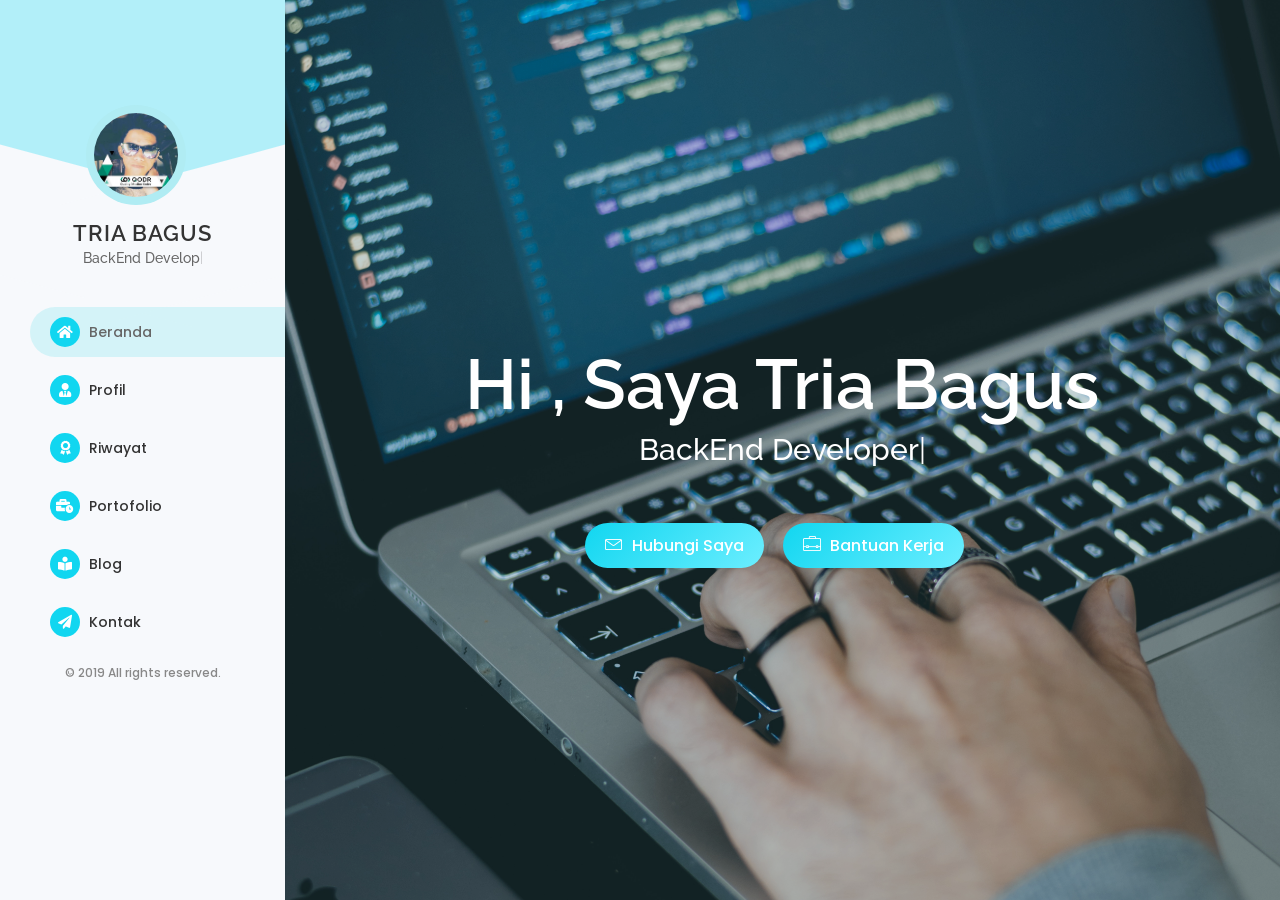
==== index.html @ 5ed1e7b1 "improvement: update template" ====
<!DOCTYPE html>
<html lang="en">
    <head>
        <meta charset="utf-8">
        <meta http-equiv="X-UA-Compatible" content="IE=edge">
        <meta name="viewport" content="width=device-width, initial-scale=1, maximum-scale=1" />
        <meta name="description" content="Mulan / CV Template + RTL" />
        <meta name="keywords" content="vcard, resposnive, retina, resume, jquery, css3, bootstrap, portfolio" />
        <meta name="author" content="Marwa El-Manawy" />
        <link rel="icon" href="favicon.ico">
        <title>Tria Bagus</title>
        <!-- Bootstrap -->
        <link rel="stylesheet" href="https://use.fontawesome.com/releases/v5.7.2/css/all.css" integrity="sha384-fnmOCqbTlWIlj8LyTjo7mOUStjsKC4pOpQbqyi7RrhN7udi9RwhKkMHpvLbHG9Sr" crossorigin="anonymous">

        <link rel="stylesheet" href="css/bootstrap.min.css" type="text/css">
        <!-- Font icons -->
        <link rel="stylesheet" href="css/font-awesome.min.css" type="text/css">
        <!-- Animation -->
        <link rel="stylesheet" href="css/animate.css" type="text/css">
        <!-- Owl Carousel -->
        <link rel="stylesheet" href="css/owl.carousel.css" type="text/css">
        <!-- Light Case -->
        <link rel="stylesheet" href="css/lightcase.css" type="text/css">
        <!-- Template style -->
        <link rel="stylesheet" href="css/main.css" type="text/css">
    </head>
    <body>
        <!-- preloader -->
        <div id="preloader">
            <div id="preloader-circle">
                <span></span>
                <span></span>
            </div>
        </div>
        <!-- /preloader -->

        <div class="wrapper-page">
            <!-- Header -->
            <header class="header">
                <div class="header-content">
                    <div class="profile-picture-block">
                        <div class="my-photo">
                            <img src="images/avatar.jpg" class="img-fluid" alt="image">
                        </div>
                    </div>
                    <!-- Header Head -->
                    <div class="site-title-block">
                        <div class="site-title">Tria Bagus</div>
                        <div class="type-wrap">
                            <div class="typed-strings">
                                <span>BackEnd Developer</span>
                                <span>FrontEnd Developer</span>
                                <span>Wordpress Developer</span>
                                <span>Web Developer</span>
                                <span>UI/UX Designer</span>
                            </div>
                            <span class="typed" style="white-space:pre;"></span>
                        </div>
                    </div>
                    <!-- /Header Head -->

                    <!-- Navigation -->
                    <div class="site-nav">
                        <!-- Main menu -->
                        <ul class="header-main-menu" id="header-main-menu">
                            <li class="active"><a href="#home"><i class="fas fa-home"></i> Beranda</a></li>
                            <li><a href="#about-me"><i class="fas fa-user-tie"></i> Profil</a></li>
                            <li><a href="#resume"><i class="fas fa-award"></i> Riwayat</a></li>
                            <li><a href="#portfolio"><i class="fas fa-business-time"></i> Portofolio</a></li>
                            <li><a href="#blog"><i class="fas fa-book-reader"></i> Blog</a></li>
                            <li><a href="#contact"><i class="fas fa-paper-plane"></i> Kontak</a></li>
                        </ul> 
                        <!-- /Main menu -->
                        <!-- Copyrights -->
                        <div class="copyrights">© 2019 All rights reserved.</div>
                        <!-- / Copyrights -->
                    </div>
                    <!-- /Navigation -->
                </div>
            </header>
            <!-- /Header -->

            <!-- Mobile Header -->
            <div class="responsive-header">
                <div class="responsive-header-name">
                    <img class="responsive-logo" src="images/avatar.jpg" alt="" />
                    Tria Bagus 
                </div> 
                <span class="responsive-icon"><i class="lnr lnr-menu"></i></span>
            </div>
            <!-- /Mobile Header -->

            <!-- Main Content Pages -->
            <div class="content-pages">
                <!-- Subpages -->
                <div class="sub-home-pages">
                    <!-- Start Page home -->
                    <section id="home" class="sub-page start-page">
                        <div class="sub-page-inner" style="background: url('images/fabian-grohs-448419-unsplash.jpg');">
                            <div class="mask"></div>
                            <div class="row">
                                <div class="col-sm-12 col-md-12 col-lg-12">
                                    <div class="title-block">
                                        <h2>Hi , Saya Tria Bagus </h2>
                                        <div class="type-wrap">
                                            <div class="typed-strings">
                                                <span>BackEnd Developer</span>
                                                <span>FrontEnd Developer</span>
                                                <span>Web Responsive Developer</span>
                                                <span>Web Developer</span>
                                                <span>UI/UX Designer</span>
                                            </div>
                                            <span class="typed" style="white-space:pre;"></span>
                                        </div>
                                        <div class="home-buttons">
                                            <a  href="#" class="bt-submit"><i class="lnr lnr-envelope"></i> Hubungi Saya</a>
                                            <a  href="#" class="bt-submit"><i class="lnr lnr-briefcase"></i> Bantuan Kerja</a>
                                        </div>
                                    </div>
                                </div>
                            </div>
                        </div>
                    </section>
                    <!-- /Start Page home -->

                    <!-- About Me Subpage -->
                    <section id="about-me" class="sub-page">
                        <div class="sub-page-inner">
                            <div class="section-title">
                                <div class="main-title">
                                    <div class="title-main-page">
                                        <h4>Profil Saya</h4>
                                        <p>Cerita sepanjang hidupku</p>
                                    </div>
                                </div>
                            </div>
                            <div class="section-content">
                                <!-- about me -->
                                <div class="row pb-30">
                                    <div class="col-xs-12 col-sm-12 col-md-6 col-lg-6">
                                        <h3>Tria Bagus Nur Taufik</h3>
                                        <span class="about-location"><i class="lnr lnr-map-marker"></i> Batu , Indonesia</span>
                                        <p class="about-content">
                                            Lahir dikota Batu kabupaten Malang negara Indonesia. Saya memiliki pengalaman menjadi developer sejak duduk dibangku SMK, karena kejuruan saya terkait dengan teknologi dan informasi. 
                                        </p>
                                        <p class="about-content">
                                            Hobi saya ngaji coding dan untuk kebugaran tubuh saya dengan sepak bola. Saya ingin hidup saya bermanfaat , karena " SEBAIK-BAIKNYA MANUSIA ADALAH MANUSIA YANG BERMANFAAT KEPADA MANUSIA LAINNYA."  
                                        </p>
                                        <ul class="bout-list-summry row">
                                            <li class="col-xs-12 col-sm-12 col-md-4 col-lg-4">
                                                <div class="icon-info">
                                                    <i class="lnr lnr-briefcase"></i> 
                                                </div>
                                                <div class="details-info">
                                                    <h6>2 Tahun+ Pekerjaan</h6>
                                                    <p>Pengalaman</p>
                                                </div>
                                            </li>
                                            <li class="col-xs-12 col-sm-12 col-md-4 col-lg-4">
                                                <div class="icon-info">
                                                    <i class="lnr lnr-layers"></i> 
                                                </div>
                                                <div class="details-info">
                                                    <h6>10+ Projek</h6>
                                                    <p>Terselesaikan</p>
                                                </div>
                                            </li>
                                            <li class="col-xs-12 col-sm-12 col-md-4 col-lg-4">
                                                <div class="icon-info">
                                                    <i class="lnr lnr-coffee-cup"></i> 
                                                </div>
                                                <div class="details-info">
                                                    <h6>100+ Meeting</h6>
                                                    <p>Terlaksana</p>
                                                </div>
                                            </li>
                                        </ul>
                                    </div>

                                    <div class="col-xs-6 col-sm-12 col-md-6 col-lg-6">
                                        <div class="box-img">
                                            <img src="images/profile.svg" class="img-fluid" alt="image">
                                        </div>
                                    </div>
                                </div>
                                <!-- /about me -->

                                <!-- services -->
                                <div class="special-block-bg">
                                    <div class="section-head">
                                        <h4>
                                            <span>Apa yang saya bisa lakukan ?</span>
                                            Bantuan Saya
                                        </h4>
                                    </div>
                                    <div class="row">
                                        <div class="col-xs-12 col-sm-12 col-md-6 col-lg-6">
                                            <div class="services-list">
                                                <!-- Service Item 1 -->
                                                <div class="service-block">
                                                    <div class="service-icon">
                                                        <i class="lnr lnr-code"></i>
                                                    </div>
                                                    <div class="service-text">
                                                        <h4>Web Development</h4>
                                                        <p>Berpengalaman di Backend Development menggunakan php native , untuk framework masih dalam masa pembelajaran.</p>
                                                    </div>
                                                </div>
                                                <!-- /Service Item 1 -->

                                                <!-- Service Item 2 -->
                                                <div class="service-block">
                                                    <div class="service-icon">
                                                        <i class="lnr lnr-laptop-phone"></i>
                                                    </div>
                                                    <div class="service-text">
                                                        <h4>Web Design</h4>
                                                        <p>Berpengalaman dalam mendesain UI/UX Web secara baik yaitu dengan membuat tampilan yang nyaman dan mempermudahkan bagi user terhadap website.</p>
                                                    </div>
                                                </div>
                                                <!-- Service Item 2 -->
                                            </div>
                                        </div>

                                        <div class="col-xs-12 col-sm-12 col-md-6 col-lg-6">
                                            <div class="services-list">
                                                <!-- Service Item 3 -->
                                                <div class="service-block">
                                                    <div class="service-icon">
                                                        <i class="lnr lnr-mic"></i>
                                                    </div>
                                                    <div class="service-text">
                                                        <h4>Pembicara</h4>
                                                        <p>Berpengalaman memberikan solusi, saran, kritik terhadap masalah terkait website atau agama. Mampu mencarikan beberapa ide yang bisa dijadikan solusi klien.</p>
                                                    </div>
                                                </div>
                                                <!-- Service Item 3 -->

                                                <!-- Service Item 4 -->
                                                <div class="service-block">
                                                    <div class="service-icon">
                                                        <i class="lnr lnr-camera"></i>
                                                    </div>
                                                    <div class="service-text">
                                                        <h4>Desain Foto</h4>
                                                        <p>Berpengalaman mencarikan beberapa foto yang bagus dan bisa diedit kan dengan kemauan klien. Agar minat besar maka saya akan perbaiki kalaupun kurang disuka i</p>
                                                    </div>
                                                </div>
                                                <!-- Service Item 4 -->
                                            </div>
                                        </div>
                                    </div>
                                </div>
                                <!-- /services -->

                                <!-- Video section -->
                                <div class="video-section" style="background: url('images/city.jpg');">
                                    <div class="overlay pb-40 pt-40">
                                        <div class="container">
                                            <div class="row">
                                                <div class="col-xs-12 col-sm-12 col-md-7 col-lg-7">
                                                    <div class="sub-title">
                                                        <h6>Mengapa harus saya ?</h6>
                                                        <h2>Saya berpengalaman dan mampu bersosialisasi dengan baik</h2>
                                                    </div>
                                                </div>
                                                <div class="col-xs-12 col-sm-12 col-md-5 col-lg-5">
                                                    <div class="pulse-icon">
                                                        <div class="icon-wrap">
                                                            <a href="https//www.youtube.com/">
                                                                <i class="fa fa-play"></i> 
                                                            </a>
                                                        </div>
                                                        <div class="elements">
                                                            <div class="circle circle-outer"></div>
                                                            <div class="circle circle-inner"></div>
                                                            <div class="pulse pulse-1"></div>
                                                            <div class="pulse pulse-2"></div>
                                                            <div class="pulse pulse-3"></div>
                                                        </div>
                                                    </div>
                                                </div>
                                            </div>
                                        </div>
                                    </div>
                                </div>
                                <!-- /Video section -->

                                <!-- Fun Facts -->
                                <div class="row pb-30 pt-30">
                                    <div class="section-head col-sm-12">
                                        <h4>
                                            <span>Menyenangkan</span>
                                            Fakta
                                        </h4>
                                    </div>
                                    <!-- Item 1 -->
                                    <div class="col-xs-12 col-sm-6 col-md-3 col-lg-3">
                                        <div class="pb-30">
                                            <div class="counter-block">
                                                <i class="pe-7s-smile"></i>
                                                <h4>Klien Bahagia</h4>
                                                <span class="counter-block-value" data-count="1000">0</span>
                                            </div>
                                        </div>
                                    </div>
                                    <!-- /Item 1-->

                                    <!-- Item 2 -->
                                    <div class="col-xs-12 col-sm-6 col-md-3 col-lg-3">
                                        <div class="pb-30">
                                            <div class="counter-block">
                                                <i class="pe-7s-light"></i>
                                                <h4>Berpengalaman</h4>
                                                <span class="counter-block-value" data-count="7">0</span>
                                            </div>
                                        </div>
                                    </div>
                                    <!-- /Item 2 -->

                                    <!-- Item 3-->
                                    <div class="col-xs-12 col-sm-6 col-md-3 col-lg-3">
                                        <div class="pb-30">
                                            <div class="counter-block">
                                                <i class="pe-7s-cup"></i>
                                                <h4>Kemenangan Perlombaan</h4>
                                                <span class="counter-block-value" data-count="15">0</span>
                                            </div>
                                        </div>
                                    </div>
                                    <!-- /Item 3 -->

                                    <!-- Item 4-->
                                    <div class="col-xs-12 col-sm-6 col-md-3 col-lg-3">
                                        <div class="pb-30">
                                            <div class="counter-block">
                                                <i class="pe-7s-coffee"></i>
                                                <h4>Pertemuan</h4>
                                                <span class="counter-block-value" data-count="100+">0</span>
                                            </div>
                                        </div>
                                    </div>
                                    <!-- /Item 4-->
                                </div>
                                <!-- /Fun Facts -->

                                <!-- Testimonials -->
                                <div class="special-block-bg">
                                    <div class="section-head">
                                        <h4>
                                            <span>Apa Kebebasan Saya ?</span>
                                            Klien Menanggapi
                                        </h4>
                                    </div>
                                    <div class="testimonials owl-carousel">
                                        <!-- Testimonial 1 -->
                                        <div class="testimonial-item">
                                            <div class="testimonial-content">
                                                <div class="testimonial-text">
                                                    <p>Wow what great experience, I love it! It's exactly what I've been looking for. Anna's group was the best investment I ever made. I don't know if I would have ever made it without her guidance and support!</p>
                                                </div>
                                            </div>            
                                            <div class="testimonial-credits">
                                                <div class="testimonial-picture">
                                                    <img src="images/testimonials/testimonial-2.jpg" alt="Gary Johnson"/>
                                                </div>              
                                                <div class="testimonial-author-info">
                                                    <p class="testimonial-author">Gary Johnson</p>
                                                    <p class="testimonial-firm">Locost Accessories</p>
                                                    <ul class="testimonial-stars">
                                                        <li><i class="fa fa-star"></i></li>
                                                        <li><i class="fa fa-star"></i></li>
                                                        <li><i class="fa fa-star"></i></li>
                                                        <li><i class="fa fa-star"></i></li>
                                                        <li><i class="fa fa-star"></i></li>
                                                    </ul>
                                                </div>
                                            </div>
                                        </div>
                                        <!-- /Testimonial 1 -->

                                        <!-- Testimonial 2 -->
                                        <div class="testimonial-item">
                                            <div class="testimonial-content">
                                                <div class="testimonial-text">
                                                    <p>I like this group more and more each day. It makes my life a lot easier. It's really wonderful to be able to get support from like minded entrepreneurs. And Anna is always available to advise us. Thank you so much!</p>
                                                </div>
                                            </div>            
                                            <div class="testimonial-credits">
                                                <div class="testimonial-picture">
                                                    <img src="images/testimonials/testimonial-1.jpg" alt="Daniel Pringle"/>
                                                </div>              
                                                <div class="testimonial-author-info">
                                                    <p class="testimonial-author">Daniel Pringle</p>
                                                    <p class="testimonial-firm">Rolling Thunder</p>
                                                    <ul class="testimonial-stars">
                                                        <li><i class="fa fa-star"></i></li>
                                                        <li><i class="fa fa-star"></i></li>
                                                        <li><i class="fa fa-star"></i></li>
                                                        <li><i class="fa fa-star"></i></li>
                                                        <li><i class="fa fa-star-half-alt"></i></li>
                                                    </ul>
                                                </div>
                                            </div>
                                        </div>
                                        <!-- /Testimonial 2 -->

                                        <!-- Testimonial 3 -->
                                        <div class="testimonial-item">
                                            <div class="testimonial-content">
                                                <div class="testimonial-text">
                                                    <p>I like this group more and more each day. It makes my life a lot easier. It's really wonderful to be able to get support from like minded entrepreneurs. And Anna is always available to advise us. Thank you so much!</p>
                                                </div>
                                            </div>            
                                            <div class="testimonial-credits">
                                                <div class="testimonial-picture">
                                                    <img src="images/testimonials/testimonial-3.jpg" alt="Billy Adams"/>
                                                </div>              
                                                <div class="testimonial-author-info">
                                                    <p class="testimonial-author">Billy Adams</p>
                                                    <p class="testimonial-firm">Sagebrush</p>
                                                    <ul class="testimonial-stars">
                                                        <li><i class="fa fa-star"></i></li>
                                                        <li><i class="fa fa-star"></i></li>
                                                        <li><i class="fa fa-star"></i></li>
                                                        <li><i class="fa fa-star"></i></li>
                                                        <li><i class="fa fa-star"></i></li>
                                                    </ul>
                                                </div>
                                            </div>
                                        </div>
                                        <!-- /Testimonial 3 -->
                                    </div>

                                </div>
                                <!-- /Testimonials -->

                                <!-- Clients Block -->
                                <div class="row pt-50">
                                    <div class="col-xs-12 col-sm-12 col-md-12 col-lg-12">
                                        <div class="section-head">
                                            <h4>
                                                <span>Klien</span>
                                                Saya
                                            </h4>
                                        </div>
                                        <!-- Clients Carousel Block -->
                                        <div class="clients owl-carousel">
                                            <div class="client-block">
                                                <a href="#" target="_blank" title="Logo">
                                                    <img src="images/clients/1.png" alt="Logo">
                                                </a>
                                            </div>
                                            <div class="client-block">
                                                <a href="#" target="_blank" title="Logo">
                                                    <img src="images/clients/2.png" alt="Logo">
                                                </a>
                                            </div>
                                            <div class="client-block">
                                                <a href="#" target="_blank" title="Logo">
                                                    <img src="images/clients/3.png" alt="Logo">
                                                </a>
                                            </div>
                                            <div class="client-block">
                                                <a href="#" target="_blank" title="Logo">
                                                    <img src="images/clients/4.png" alt="Logo">
                                                </a>
                                            </div>
                                            <div class="client-block">
                                                <a href="#" target="_blank" title="Logo">
                                                    <img src="images/clients/5.png" alt="Logo">
                                                </a>
                                            </div>
                                            <div class="client-block">
                                                <a href="#" target="_blank" title="Logo">
                                                    <img src="images/clients/6.png" alt="Logo">
                                                </a>
                                            </div>
                                            <div class="client-block">
                                                <a href="#" target="_blank" title="Logo">
                                                    <img src="images/clients/7.png" alt="Logo">
                                                </a>
                                            </div>  
                                            <div class="client-block">
                                                <a href="#" target="_blank" title="Logo">
                                                    <img src="images/clients/8.png" alt="Logo">
                                                </a>
                                            </div>  
                                            <div class="client-block">
                                                <a href="#" target="_blank" title="Logo">
                                                    <img src="images/clients/9.png" alt="Logo">
                                                </a>
                                            </div>  
                                        </div>
                                        <!-- /Clients Carousel Block -->
                                    </div>
                                </div>
                                <!-- /Clients Block -->
                            </div>
                        </div>
                    </section>
                    <!-- About Me Subpage -->

                    <!-- Resume Subpage -->
                    <section id="resume" class="sub-page">
                        <div class="sub-page-inner">
                            <div class="section-title">
                                <div class="main-title">
                                    <div class="title-main-page">
                                        <h4>Riwayat</h4>
                                        <p>Pendidikan & Bekerja</p>
                                    </div>
                                </div>
                            </div>

                            <div class="section-content">
                                <div class="row">
                                    <div class="col-xs-12 col-sm-12 col-md-12">

                                        <!-- Work History -->
                                        <div class="pb-300">
                                            <div class="section-head col-sm-12">
                                                <h4>
                                                    <span>Profesional</span>
                                                    Riwayat Pendidikan
                                                </h4>
                                                <a class="bt-submit" href="dummy-resume.txt"><i class="fas fa-cloud-download-alt"></i> Download CV </a>
                                            </div>

                                            <div class="main-timeline">
                                                <div class="timeline currecnt">
                                                    <div class="timeline-icon">
                                                        <img src="images/resume/4.png" alt="">
                                                    </div>
                                                    <div class="timeline-content">
                                                        <span class="date">Tahun ajaran 2000 - 2000</span>
                                                        <h5 class="title">SDN Temas 04 Kota Batu</h5>
                                                        <p class="description">
                                                           Saya belajar di SDN Temas selama 2 th saja , disebabkan saya mengikuti kegiatan pondok sebelum nya di Pondok Al Munawariyyah Malang.
                                                        </p>
                                                    </div>
                                                </div>

                                                <div class="timeline">
                                                    <div class="timeline-icon">
                                                        <img src="images/resume/3.png" alt="">
                                                    </div>
                                                    <div class="timeline-content">
                                                        <span class="date">Tahun ajaran 2000 - 2000</span>
                                                        <h5 class="title">SMP Ahmad Yani Kota Batu</h5>
                                                        <p class="description">
                                                            Sama seperti sebelumnya saya sekolah disini juga tuntutan pondok namun berbeda pondok yaitu pondok Yatim Piatu Darus Sa'adah.
                                                        </p>
                                                    </div>
                                                </div>

                                                <div class="timeline">
                                                    <div class="timeline-icon">
                                                        <img src="images/resume/2.png" alt="">
                                                    </div>
                                                    <div class="timeline-content  s-m-0 pb-0">
                                                        <span class="date">Tahun ajaran 2000 - 2000</span>
                                                        <h5 class="title">SMK Islam Kota Batu</h5>
                                                        <p class="description">
                                                            Berdedikasikan kejuruan saya mengambil jurusan Informasi dan Komunikasi . Saya mulai belajar coding dan dasar nya di sekolah ini, Adapun saya sekolah disini itu tuntutan pondok Darus Sa'adah.
                                                        </p>
                                                    </div>
                                                </div>

                                            </div>
                                        </div>   
                                        <!-- /Work History -->

                                        <!-- Skills -->
                                        <div class="pb-30 pt-30">
                                            <div class="row skills-blocks">
                                                <!-- Work Skills -->
                                                <div class="col-md-7">
                                                    <div class="special-block-bg">
                                                        <div class="section-head">
                                                            <h4>
                                                                <span>Keahlihan</span>
                                                                Bahasa Program 
                                                            </h4>
                                                        </div>
                                                        <div class="skills-info skills-second-style">
                                                            <div class="clearfix">
                                                                <h4>PHP</h4>
                                                                <div class="skill-value">95%</div>
                                                            </div>
                                                            <div class="skill-container">
                                                                <div class="progress-bar" data-progress="95%" style="width: 95%;" data-wow-duration="1.5s" data-wow-delay="1.2s"></div>
                                                            </div>

                                                            <div class="clearfix">
                                                                <h4>Java / jquery</h4>
                                                                <div class="skill-value">65%</div>
                                                            </div>
                                                            <div class="skill-container">
                                                                <div class="progress-bar" data-progress="65%" style="width: 65%;" data-wow-duration="1.5s" data-wow-delay="1.2s"></div>
                                                            </div>

                                                            <div class="clearfix">
                                                                <h4>HTML / CSS</h4>
                                                                <div class="skill-value">90%</div>
                                                            </div>
                                                            <div class="skill-container">
                                                                <div class="progress-bar" data-progress="90%" style="width: 90%;" data-wow-duration="1.5s" data-wow-delay="1.2s"></div>
                                                            </div>

                                                            <div class="clearfix">
                                                                <h4>Wordpress</h4>
                                                                <div class="skill-value">70%</div>
                                                            </div>
                                                            <div class="skill-container">
                                                                <div class="progress-bar" data-progress="70%" style="width: 70%;" data-wow-duration="1.5s" data-wow-delay="1.2s"></div>
                                                            </div>

                                                            <div class="clearfix">
                                                                <h4>Inscape</h4>
                                                                <div class="skill-value">50%</div>
                                                            </div>
                                                            <div class="skill-container">
                                                                <div class="progress-bar" data-progress="50%" style="width: 50%;" data-wow-duration="1.5s" data-wow-delay="1.2s"></div>
                                                            </div>
                                                        </div>
                                                    </div>
                                                </div>
                                                <!-- /Work Skills -->

                                                <!-- Languages Skills -->
                                                <div class="col-md-5">
                                                    <div class="special-block-bg">
                                                        <div class="section-head">
                                                            <h4>
                                                                <span>Keahlihan</span>
                                                                Penguasaan Bahasa Asing
                                                            </h4>
                                                        </div>
                                                        <div class="skills-info">
                                                            <div class="language-skill row">
                                                                <h4 class="col-md-6 text-left">Inggris <span>Profesional</span> </h4>
                                                                <ul class="col-md-6 text-right rating">
                                                                    <li><i class="fa fa-star"></i></li>
                                                                    <li><i class="fa fa-star"></i></li>
                                                                    <li><i class="fa fa-star"></i></li>
                                                                    <li><i class="fa fa-star"></i></li>
                                                                </ul>
                                                            </div>
                                                            <div class="language-skill row">
                                                                <h4 class="col-md-6 text-left">Arab<span>Native</span> </h4>
                                                                <ul class="col-md-6 text-right rating">
                                                                    <li><i class="fa fa-star"></i></li>
                                                                </ul>
                                                            </div>
                                                            <div class="language-skill row">
                                                                <h4 class="col-md-6 text-left">German <span>Conversional</span> </h4>
                                                                <ul class="col-md-6 text-right rating">
                                                                    <li><i class="fa fa-star"></i></li>
                                                                </ul>
                                                            </div>
                                                            <div class="language-skill row">
                                                                <h4 class="col-md-6 text-left">Jepang <span>Basic</span> </h4>
                                                                <ul class="col-md-6 text-right rating">
                                                                    <li><i class="fa fa-star"></i></li>
                                                                </ul>
                                                            </div>
                                                            <div class="language-skill row">
                                                                <h4 class="col-md-6 text-left">Korea <span>Basic</span> </h4>
                                                                <ul class="col-md-6 text-right rating">
                                                                    <li><i class="fa fa-star"></i></li>
                                                                </ul>
                                                            </div>
                                                        </div>
                                                    </div>
                                                </div>
                                                <!-- /Languages Skills -->
                                            </div>
                                        </div>
                                        <!-- /Skills -->

                                        <!-- Education History -->
                                        <div class="pt-30">   
                                            <div class="section-head">
                                                <h4>
                                                    <span>My Education</span>
                                                    Background History
                                                </h4>
                                            </div>
                                            <div class="main-timeline">
                                                <div class="timeline currecnt">
                                                    <div class="timeline-icon">
                                                        <img src="images/resume/1.png" alt="">
                                                    </div>
                                                    <div class="timeline-content">
                                                        <span class="date">Apr 2015 - Till Now</span>
                                                        <h5 class="title">Software Engineer</h5>
                                                        <p class="description">
                                                            Lorem ipsum dolor sit amet, consectetur adipiscing elit. Vestibulum mattis felis vitae risus pulvinar tincidunt. Nam ac venenatis enim. Aenean hendrerit justo sed.

                                                        </p>
                                                    </div>
                                                </div>

                                                <div class="timeline">
                                                    <div class="timeline-icon">
                                                        <img src="images/resume/1.png" alt="">
                                                    </div>
                                                    <div class="timeline-content">
                                                        <span class="date">Apr 2016 - Mar 2017</span>
                                                        <h5 class="title">Web Developer</h5>
                                                        <p class="description">
                                                            Lorem ipsum dolor sit amet, consectetur adipiscing elit. Vestibulum mattis felis vitae risus pulvinar tincidunt. Nam ac venenatis enim. Aenean hendrerit justo sed.

                                                        </p>
                                                    </div>
                                                </div>

                                                <div class="timeline">
                                                    <div class="timeline-icon">
                                                        <img src="images/resume/1.png" alt="">
                                                    </div>
                                                    <div class="timeline-content">
                                                        <span class="date">May 2017 - Mar 2018</span>
                                                        <h5 class="title">Frontend Developer</h5>
                                                        <p class="description">
                                                            Lorem ipsum dolor sit amet, consectetur adipiscing elit. Vestibulum mattis felis vitae risus pulvinar tincidunt. Nam ac venenatis enim. Aenean hendrerit justo sed.

                                                        </p>
                                                    </div>
                                                </div>

                                            </div>
                                        </div>
                                        <!-- /Education History -->
                                    </div>
                                </div>
                            </div>
                        </div>
                    </section>
                    <!-- End of Resume Subpage -->

                    <!-- Portfolio Subpage -->
                    <section id="portfolio" class="sub-page">
                        <div class="sub-page-inner">
                            <div class="section-title">
                                <div class="main-title">
                                    <div class="title-main-page">
                                        <h4>Portfolio</h4>
                                        <p>Sample portfolio saya yang terselesaikan.</p>
                                    </div>
                                </div>
                            </div>

                            <div class="section-content">
                                <div class="filter-tabs">
                                    <button class="fil-cat" data-rel="all"><span>0</span> All</button>
                                    <button class="fil-cat" data-rel="photography"><span>05</span>Website</button>
                                    <button class="fil-cat" data-rel="web-design"><span>07</span>E-book</button>
                                    <button class="fil-cat" data-rel="branding"><span>12</span>Logo</button>
                                </div>

                                <div class="portfolio-grid portfolio-trigger" id="portfolio-page">
                                    <div class="label-portfolio"><span class="rotated-sub">project</span><span class="project-count">8</span></div>
                                    <div class="row">
                                        <div class="col-lg-6 col-md-6 col-sm-12 col-xs-12 portfolio-item branding photography all">
                                            <div class="portfolio-img">
                                                <img src="images/portfolio/portfolio-img-1.jpg" class="img-responsive" alt="">
                                            </div>
                                            <div class="portfolio-data">
                                                <h4><a href="portfolio-single.php">Company Branding</a></h4>
                                                <p class="meta">Branding + Photography</p>
                                                <div class="portfolio-attr"> 
                                                    <a href="portfolio-single.php"><i class="lnr lnr-link"></i></a> 
                                                    <a href="images/portfolio/portfolio-img-1.jpg" data-rel="lightcase:gal" title="Image Caption"><i class="lnr lnr-move"></i></a> 
                                                </div>
                                            </div>
                                        </div>
                                        <div class="col-lg-6 col-md-6 col-sm-12 col-xs-12 portfolio-item web-design branding all">
                                            <div class="portfolio-img"><img src="images/portfolio/portfolio-img-2.jpg" class="img-responsive" alt=""></div>
                                            <div class="portfolio-data">
                                                <h4><a href="portfolio-single.php">Home Decoration</a></h4>
                                                <p class="meta">Web design + Branding</p>
                                                <div class="portfolio-attr"> 
                                                    <a href="portfolio-single.php"><i class="lnr lnr-link"></i></a> 
                                                    <a href="images/portfolio/portfolio-img-2.jpg" data-rel="lightcase:gal" title="Image Caption"><i class="lnr lnr-move"></i></a> 
                                                </div>                                              
                                            </div>
                                        </div>
                                        <div class="col-lg-6 col-md-6 col-sm-12 col-xs-12 portfolio-item branding all">
                                            <div class="portfolio-img"><img src="images/portfolio/portfolio-img-3.jpg" class="img-responsive" alt=""></div>
                                            <div class="portfolio-data">
                                                <h4><a href="portfolio-single.php">Photography</a></h4>
                                                <p class="meta">Branding</p>
                                                <div class="portfolio-attr"> 
                                                    <a href="portfolio-single.php"><i class="lnr lnr-link"></i></a> 
                                                    <a href="images/portfolio/portfolio-img-3.jpg" data-rel="lightcase:gal" title="Image Caption"><i class="lnr lnr-move"></i></a> 
                                                </div>                                             
                                            </div>
                                        </div>
                                        <div class="col-lg-6 col-md-6 col-sm-12 col-xs-12 portfolio-item web-design branding all">
                                            <div class="portfolio-img"><img src="images/portfolio/portfolio-img-4.jpg" class="img-responsive" alt=""></div>
                                            <div class="portfolio-data">
                                                <h4><a href="portfolio-single.php">Furniture branding</a></h4>
                                                <p class="meta">Web design + Branding</p>
                                                <div class="portfolio-attr"> 
                                                    <a href="portfolio-single.php"><i class="lnr lnr-link"></i></a> 
                                                    <a href="images/portfolio/portfolio-img-4.jpg" data-rel="lightcase:gal" title="Image Caption"><i class="lnr lnr-move"></i></a> 
                                                </div>                                              
                                            </div>
                                        </div>
                                        <div class="col-lg-6 col-md-6 col-sm-12 col-xs-12 portfolio-item branding all">
                                            <div class="portfolio-img"><img src="images/portfolio/portfolio-img-5.jpg" class="img-responsive" alt=""></div>
                                            <div class="portfolio-data">
                                                <h4><a href="portfolio-single.php">Flowers power</a></h4>
                                                <p class="meta">Branding</p>
                                                <div class="portfolio-attr"> 
                                                    <a href="portfolio-single.php"><i class="lnr lnr-link"></i></a> 
                                                    <a href="images/portfolio/portfolio-img-5.jpg" data-rel="lightcase:gal" title="Image Caption"><i class="lnr lnr-move"></i></a> 
                                                </div>                                                
                                            </div>
                                        </div>
                                        <div class="col-lg-6 col-md-6 col-sm-12 col-xs-12 portfolio-item web-design branding all">
                                            <div class="portfolio-img"><img src="images/portfolio/portfolio-img-6.jpg" class="img-responsive" alt=""></div>
                                            <div class="portfolio-data">
                                                <h4><a href="portfolio-single.php">Furniture branding</a></h4>
                                                <p class="meta">Web design + Branding</p>
                                                <div class="portfolio-attr"> 
                                                    <a href="portfolio-single.php"><i class="lnr lnr-link"></i></a> 
                                                    <a href="images/portfolio/portfolio-img-6.jpg" data-rel="lightcase:gal" title="Image Caption"><i class="lnr lnr-move"></i></a> 
                                                </div>                                               
                                            </div>
                                        </div>
                                        <div class="col-lg-6 col-md-6 col-sm-12 col-xs-12 portfolio-item branding all">
                                            <div class="portfolio-img"><img src="images/portfolio/portfolio-img-7.jpg" class="img-responsive" alt=""></div>
                                            <div class="portfolio-data">
                                                <h4><a href="portfolio-single.php">Flowers power</a></h4>
                                                <p class="meta">Branding</p>
                                                <div class="portfolio-attr"> 
                                                    <a href="portfolio-single.php"><i class="lnr lnr-link"></i></a> 
                                                    <a href="images/portfolio/portfolio-img-7.jpg" data-rel="lightcase:gal" title="Image Caption"><i class="lnr lnr-move"></i></a> 
                                                </div>                                                
                                            </div>
                                        </div>
                                        <div class="col-lg-6 col-md-6 col-sm-12 col-xs-12 portfolio-item web-design branding all">
                                            <div class="portfolio-img"><img src="images/portfolio/portfolio-img-8.jpg" class="img-responsive" alt=""></div>
                                            <div class="portfolio-data">
                                                <h4><a href="portfolio-single.php">Furniture branding</a></h4>
                                                <p class="meta">Web design + Branding</p>
                                                <div class="portfolio-attr"> 
                                                    <a href="portfolio-single.php"><i class="lnr lnr-link"></i></a> 
                                                    <a href="images/portfolio/portfolio-img-8.jpg" data-rel="lightcase:gal" title="Image Caption"><i class="lnr lnr-move"></i></a> 
                                                </div>                                               
                                            </div>
                                        </div>
                                    </div>
                                </div>
                            </div>
                        </div>
                    </section>
                    <!-- /Portfolio Subpage -->

                    <!-- Blog Subpage -->
                    <section id="blog" class="sub-page">
                        <div class="sub-page-inner">
                            <div class="section-title">
                                <div class="main-title">
                                    <div class="title-main-page">
                                        <h4>Blog</h4>
                                        <p>Saya membagikan ilmu saya kepada anda sekalian</p>
                                    </div>
                                </div>
                            </div>

                            <div class="section-content">
                                <div class="row blog-grid-flex">
                                    <div class="col-md-4 col-sm-6 blog-item-quote blog-item">
                                        <div class="blog-article">
                                            <div class="post-format"> <span class="post-format-icon"><i class="fas fa-quote-right"></i></span> </div>
                                            <div class="comment-like"> <span><i class="fas fa-comment" aria-hidden="true"></i> 30</span> <span><i class="fas fa-heart" aria-hidden="true"></i> 15</span> </div>
                                            <div class="article-img">
                                                <a href="blog-single.php"><img src="images/blog/1.jpg" class="img-responsive" alt=""></a>
                                            </div>
                                            <div class="article-content">
                                                <div>
                                                    <h4><a href="blog-single.php">Design is not just what it looks like .Design is how it works .</a></h4>
                                                    <div class="meta"> <span><i>Feb</i> 16,2016</span> <span><i>In</i> <a href="#">Shopping</a></span> <span><i>Tags</i> <a href="#">Trends</a></span> </div>
                                                    <div class="article-link"> <a href="blog-single.php"><i class="lnr lnr-arrow-right"></i></a> </div>
                                                </div>
                                            </div>
                                        </div>
                                    </div>
                                    <div class="col-md-8 col-sm-6 blog-item">
                                        <div class="blog-article">
                                            <div class="post-format"> <span class="post-format-icon"><i class="lnr lnr-picture"></i></span> </div>
                                            <div class="comment-like"> <span><i class="fas fa-comment" aria-hidden="true"></i> 30</span> <span><i class="fas fa-heart" aria-hidden="true"></i> 15</span> </div>
                                            <div class="article-img">
                                                <a href="blog-single.php"> <img src="images/blog/2.jpeg" class="img-responsive" alt=""></a>
                                            </div>
                                            <div class="article-link"> <a href="blog-single.php"><i class="lnr lnr-arrow-right"></i></a> </div>
                                            <div class="article-content">
                                                <h4><a href="blog-single.php">The new clear bolg </a></h4>
                                                <div class="meta"> <span><i>Feb</i> 16,2016</span> <span><i>In</i> <a href="#">Shopping</a></span> <span><i>Tags</i> <a href="#">Trends</a></span> </div>
                                                <p>There are many variations of passages of Lorem Ipsum available, but the majority .</p>
                                            </div>
                                        </div>
                                    </div>
                                    <div class="col-md-4 col-sm-6 blog-item">
                                        <div class="blog-article">
                                            <div class="post-format"> <span class="post-format-icon"><i class="lnr lnr-film-play"></i></span> </div>
                                            <div class="comment-like"> <span><i class="fas fa-comment" aria-hidden="true"></i> 30</span> <span><i class="fas fa-heart" aria-hidden="true"></i> 15</span> </div>
                                            <div class="article-img">
                                                <a href="blog-single.php"> <img src="images/blog/3.jpg" class="img-responsive" alt=""></a>
                                            </div>
                                            <div class="article-link"> <a href="blog-single.php"><i class="lnr lnr-arrow-right"></i></a> </div>
                                            <div class="article-content">
                                                <h4><a href="blog-single.php">Content builder posts</a></h4>
                                                <div class="meta"> <span><i>Feb</i> 16,2016</span> <span><i>In</i> <a href="#">Shopping</a></span> <span><i>Tags</i> <a href="#">Trends</a></span> </div>
                                                <p>There are many variations of passages of Lorem Ipsum available, but the majority .</p>
                                            </div>
                                        </div>
                                    </div>
                                    <div class="col-md-4 col-sm-6 blog-item">
                                        <div class="blog-article">
                                            <div class="post-format"> <span class="post-format-icon"><i class="lnr lnr-picture"></i></span> </div>
                                            <div class="comment-like"> <span><i class="fas fa-comment" aria-hidden="true"></i> 30</span> <span><i class="fas fa-heart" aria-hidden="true"></i> 15</span> </div>
                                            <div class="article-img">
                                                <a href="blog-single.php"> <img src="images/blog/4.jpg" class="img-responsive" alt=""></a>
                                            </div>
                                            <div class="article-link"> <a href="blog-single.php"><i class="lnr lnr-arrow-right"></i></a> </div>
                                            <div class="article-content">
                                                <h4><a href="blog-single.php">Transitions In Design</a></h4>
                                                <div class="meta"> <span><i>Feb</i> 16,2016</span> <span><i>In</i> <a href="#">Shopping</a></span> <span><i>Tags</i> <a href="#">Trends</a></span> </div>
                                                <p>There are many variations of passages of Lorem Ipsum available, but the majority .</p>
                                            </div>
                                        </div>
                                    </div>
                                    <div class="col-md-4 col-sm-6 blog-item">
                                        <div class="blog-article">
                                            <div class="post-format"> <span class="post-format-icon"><i class="lnr lnr-picture"></i></span> </div>
                                            <div class="comment-like"> <span><i class="fas fa-comment" aria-hidden="true"></i> 30</span> <span><i class="fas fa-heart" aria-hidden="true"></i> 15</span> </div>
                                            <div class="article-img">
                                                <a href="blog-single.php"> <img src="images/blog/5.jpg" class="img-responsive" alt=""></a>
                                            </div>
                                            <div class="article-link"> <a href="blog-single.php"><i class="lnr lnr-arrow-right"></i></a> </div>
                                            <div class="article-content">
                                                <h4><a href="blog-single.php">Comfort classy outfits</a></h4>
                                                <div class="meta"> <span><i>Feb</i> 16,2016</span> <span><i>In</i> <a href="#">Shopping</a></span> <span><i>Tags</i> <a href="#">Trends</a></span> </div>
                                                <p>There are many variations of passages of Lorem Ipsum available, but the majority .</p>
                                            </div>
                                        </div>
                                    </div>
                                    <div class="col-md-4 col-sm-6 blog-item">
                                        <div class="blog-article">
                                            <div class="post-format"> <span class="post-format-icon"><i class="lnr lnr-film-play"></i></span> </div>
                                            <div class="comment-like"> <span><i class="fas fa-comment" aria-hidden="true"></i> 30</span> <span><i class="fas fa-heart" aria-hidden="true"></i> 15</span> </div>
                                            <div class="article-img">
                                                <a href="blog-single.php"> <img src="images/blog/6.jpg" class="img-responsive" alt=""></a>
                                            </div>
                                            <div class="article-link"> <a href="blog-single.php"><i class="lnr lnr-arrow-right"></i></a> </div>
                                            <div class="article-content">
                                                <h4><a href="blog-single.php">Recent trends in story</a></h4>
                                                <div class="meta"> <span><i>Feb</i> 16,2016</span> <span><i>In</i> <a href="#">Shopping</a></span> <span><i>Tags</i> <a href="#">Trends</a></span> </div>
                                                <p>There are many variations of passages of Lorem Ipsum available, but the majority .</p>
                                            </div>
                                        </div>
                                    </div>
                                    <div class="col-md-4 col-sm-6 blog-item">
                                        <div class="blog-article">
                                            <div class="post-format"> <span class="post-format-icon"><i class="lnr lnr-music-note"></i></span></div>
                                            <div class="comment-like"> <span><i class="fas fa-comment" aria-hidden="true"></i> 30</span> <span><i class="fas fa-heart" aria-hidden="true"></i> 15</span> </div>
                                            <div class="article-img">
                                                <a href="blog-single.php"> <img src="images/blog/7.jpg" class="img-responsive" alt=""></a>
                                            </div>
                                            <div class="article-link"> <a href="blog-single.php"><i class="lnr lnr-arrow-right"></i></a> </div>
                                            <div class="article-content">
                                                <h4><a href="blog-single.php">Social media websites</a></h4>
                                                <div class="meta"> <span><i>Feb</i> 16,2016</span> <span><i>In</i> <a href="#">Shopping</a></span> <span><i>Tags</i> <a href="#">Trends</a></span> </div>
                                                <p>There are many variations of passages of Lorem Ipsum available, but the majority .</p>
                                            </div>
                                        </div>
                                    </div>
                                    <div class="col-md-4 col-sm-6 blog-item-quote blog-item">
                                        <div class="blog-article">
                                            <div class="post-format"> <span class="post-format-icon"><i class="lnr lnr-picture"></i></span> </div>
                                            <div class="comment-like"> <span><i class="fas fa-comment" aria-hidden="true"></i> 30</span> <span><i class="fas fa-heart" aria-hidden="true"></i> 15</span> </div>
                                            <div class="article-img">
                                                <a href="blog-single.php"> <img src="images/blog/8.jpg" class="img-responsive" alt=""></a>
                                            </div>
                                            <div class="article-content">
                                                <div>
                                                    <h4><a href="blog-single.php">Design is not just what it looks like .Design is how it works .</a></h4>
                                                    <div class="meta"> <span><i>Feb</i> 16,2016</span> <span><i>In</i> <a href="#">Shopping</a></span> <span><i>Tags</i> <a href="#">Trends</a></span> </div>
                                                    <div class="article-link"> <a href="blog-single.php"><i class="lnr lnr-arrow-right"></i></a> </div>
                                                </div>
                                            </div>
                                        </div>
                                    </div>
                                </div>
                                <div class="pagination-nav nav-center">
                                    <a href="#" class="btn btn-prev"><i class="lnr lnr-arrow-left"></i> sebelum</a> 
                                    <a href="#" class="btn btn-next">lanjut <i class="lnr lnr-arrow-right"></i></a>
                                </div>
                            </div>
                        </div>
                    </section>
                    <!-- /Blog Subpage -->

                    <!-- Contact Subpage -->
                    <section id="contact" class="sub-page">
                        <div class="sub-page-inner">
                            <div class="section-title">
                                <div class="main-title">
                                    <div class="title-main-page">
                                        <h4>Kontak</h4>
                                        <p>Butuh Bantuan Saya?</p>
                                    </div>
                                </div>
                            </div>
                            <!-- Contact Form -->
                            <div class="row contact-form pb-30">
                                <div class="col-sm-12 col-md-5 col-lg-5 left-background">
                                    <img src="images/message.svg" alt="image"/>
                                </div>
                                <div class="col-sm-12 col-md-7 col-lg-7">
                                    <div class="form-contact-me">
                                        <div id="show_contact_msg"></div>
                                        <form method="post" id="contact-form" action="php/contact.php">
                                            <input name="name" id="name" type="text" placeholder="Nama:" required autocomplete="off">
                                            <input name="email" id="email" type="email" placeholder="Email:" required autocomplete="off">
                                            <textarea name="comment" id="comment" placeholder="Pesan:" required rows="6"></textarea>
                                            <input class="bt-submit" type="submit" value="Kirim Pesan">
                                        </form>
                                    </div>
                                </div>
                            </div>
                            <!-- /Contact Form -->

                            <!-- Contact Details -->
                            <div class="pt-50 pb-30">
                                <div class="section-head">
                                    <h4>
                                        <span>Kontak Informasi</span>
                                        Temukan saya disini
                                    </h4>
                                </div>

                                <!-- Contact Info -->
                                <div class="sidebar-textbox row pb-50">
                                    <div class="contact-info d-flex col-md-4">
                                        <div class="w-25">
                                            <div class="contact-icon">
                                                <i class="fas fa-phone"></i>
                                            </div>
                                        </div>
                                        <div class="contact-text w-75">
                                            <h2>Phone</h2>
                                            <p>081 334769154</p>
                                        </div>
                                    </div>
                                    <div class="contact-info d-flex col-md-4">
                                        <div class="w-25">
                                            <div class="contact-icon">
                                                <i class="far fa-envelope-open"></i>
                                            </div>
                                        </div>
                                        <div class="contact-text w-75">
                                            <h2>Email</h2>
                                            <p>triatop9@gmail.com</p>
                                        </div>
                                    </div>
                                    <div class="contact-info d-flex col-md-4">
                                        <div class="w-25">
                                            <div class="contact-icon">
                                                <i class="fas fa-map-marker-alt"></i>
                                            </div>
                                        </div>
                                        <div class="contact-text w-75">
                                            <h2>Alamat</h2>
                                            <p>Kota Batu Kab Malang , <br> Jl arjuno , IND</p>
                                        </div>
                                    </div>
                                </div>
                                <!-- /Contact info -->

                                <!-- Map Container -->
                                <div class="contact-map pt-50">
                                    <!-- GOOGLE MAP -->
                                    <div id="google-map"></div>	
                                </div>
                                <!-- /Map Container -->

                                <!-- Social Media -->
                                <div class="pt-50">
                                    <div class="social-media-block">
                                        <h4>Ikuti Saya: </h4>
                                        <ul class="social-media-links">
                                            <li><a href="#"><i class="fab fa-facebook-f"></i></a></li>
                                            <li><a href="#"><i class="fab fa-twitter"></i></a></li>
                                            <li><a href="#"><i class="fab fa-linkedin-in"></i></a></li>
                                            <li><a href="#"><i class="fab fa-google-plus-g"></i></a></li>
                                            <li><a href="#"><i class="fab fa-behance"></i></a></li>
                                            <li><a href="#"><i class="fab fa-youtube"></i></a></li>
                                            <li><a href="#"><i class="fab fa-snapchat-ghost"></i></a></li>
                                            <li><a href="#"><i class="fab fa-vimeo-v"></i></a></li>
                                            <li><a href="#"><i class="fab fa-pinterest-p"></i></a></li>
                                            <li><a href="#"><i class="fab fa-instagram"></i></a></li>
                                        </ul>
                                    </div>
                                </div>
                                <!-- /Social Media -->
                            </div>
                            <!-- /Contact Details -->  
                        </div>
                    </section>
                    <!-- End Contact Subpage -->

                </div>
                <!-- /Page changer wrapper -->
            </div>
            <!-- /Main Content -->
        </div>

        <!--JS Files-->
        <script src="js/jquery.min.js"></script>
        <script src="js/bootstrap.min.js"></script>
        <!--Owl Coursel-->
        <script src="js/owl.carousel.min.js"></script>
        <!-- Typing Text -->
        <script src="js/typed.js"></script> 
        <!--Images LightCase-->
        <script src="js/lightcase.js"></script>
        <!-- Portfolio filter -->
        <script src="js/jquery.isotope.js"></script>
        <!-- Wow Animation -->
        <script src="js/wow.js"></script>  
        <!-- Map -->
        <script src="https://maps.google.com/maps/api/js?key=AIzaSyBkdsK7PWcojsO-o_q2tmFOLBfPGL8k8Vg&amp;language=en"></script>
        <!-- Main Script -->
        <script src="js/main.js"></script>
    </body>
</html>
---- css/lightcase.css ----
/**
 * Lightcase - jQuery Plugin
 * The smart and flexible Lightbox Plugin.
 *
 * @author		Cornel Boppart <cornel@bopp-art.com>
 * @copyright	Author
 *
 * @version		2.5.0 (11/03/2018)
 */
/**
 * Lightcase settings
 *
 * Note: Override default settings for your project without touching this source code by simply
 * defining those variables within a SASS map called '$lightcase-custom'.
 *
 * // Example usage
 * $lightcase-custom: (
 *   'breakpoint': 768px
 * );
 */
 @font-face {
    font-family: 'lightcase';
    src: url("../fonts/lightcase.eot?55356177");
    src: url("../fonts/lightcase.eot?55356177#iefix") format("embedded-opentype"), url("../fonts/lightcase.woff?55356177") format("woff"), url("../fonts/lightcase.ttf?55356177") format("truetype"), url("../fonts/lightcase.svg?55356177#lightcase") format("svg");
    font-weight: normal;
    font-style: normal;
  }
  /* line 12, ../scss/components/fonts/_font-lightcase.scss */
  [class*='lightcase-icon-']:before {
    font-family: 'lightcase', sans-serif;
    font-style: normal;
    font-weight: normal;
    speak: none;
    display: inline-block;
    text-decoration: inherit;
    width: 1em;
    text-align: center;
    /* For safety - reset parent styles, that can break glyph codes*/
    font-variant: normal;
    text-transform: none;
    /* fix buttons height, for twitter bootstrap */
    line-height: 1em;
    /* Uncomment for 3D effect */
    /* text-shadow: 1px 1px 1px rgba(127, 127, 127, 0.3); */
  }
  
  /* Codes */
  /* line 35, ../scss/components/fonts/_font-lightcase.scss */
  .lightcase-icon-play:before {
    content: '\e800';
  }
  
  /* line 36, ../scss/components/fonts/_font-lightcase.scss */
  .lightcase-icon-pause:before {
    content: '\e801';
  }
  
  /* line 37, ../scss/components/fonts/_font-lightcase.scss */
  .lightcase-icon-close:before {
    content: '\e802';
  }
  
  /* line 38, ../scss/components/fonts/_font-lightcase.scss */
  .lightcase-icon-prev:before {
    content: '\e803';
  }
  
  /* line 39, ../scss/components/fonts/_font-lightcase.scss */
  .lightcase-icon-next:before {
    content: '\e804';
  }
  
  /* line 40, ../scss/components/fonts/_font-lightcase.scss */
  .lightcase-icon-spin:before {
    content: '\e805';
  }
  
  /**
   * Mixin providing icon defaults to be used on top of font-lightcase.
   *
   * Example usage:
   * @include icon(#e9e9e9)
   */
  /**
   * Mixin providing icon defaults including a hover status to be used
   * on top of font-lightcase.
   *
   * Example usage:
   * @include icon-hover(#e9e9e9, #fff)
   */
  /**
   * Provides natural content overflow behavior and scrolling support
   * even so for touch devices.
   *
   * Example usage:
   * @include overflow()
   */
  /**
   * Neutralizes/resets dimensions including width, height, position as well as margins,
   * paddings and styles. Used to enforce a neutral and unstyled look and behavoir!
   *
   * Example usage:
   * @include clear(true)
   *
   * @param boolean $important
   */
  @-webkit-keyframes lightcase-spin {
    0% {
      -webkit-transform: rotate(0deg);
      -moz-transform: rotate(0deg);
      -o-transform: rotate(0deg);
      transform: rotate(0deg);
    }
    100% {
      -webkit-transform: rotate(359deg);
      -moz-transform: rotate(359deg);
      -o-transform: rotate(359deg);
      transform: rotate(359deg);
    }
  }
  @-moz-keyframes lightcase-spin {
    0% {
      -webkit-transform: rotate(0deg);
      -moz-transform: rotate(0deg);
      -o-transform: rotate(0deg);
      transform: rotate(0deg);
    }
    100% {
      -webkit-transform: rotate(359deg);
      -moz-transform: rotate(359deg);
      -o-transform: rotate(359deg);
      transform: rotate(359deg);
    }
  }
  @-o-keyframes lightcase-spin {
    0% {
      -webkit-transform: rotate(0deg);
      -moz-transform: rotate(0deg);
      -o-transform: rotate(0deg);
      transform: rotate(0deg);
    }
    100% {
      -webkit-transform: rotate(359deg);
      -moz-transform: rotate(359deg);
      -o-transform: rotate(359deg);
      transform: rotate(359deg);
    }
  }
  @-ms-keyframes lightcase-spin {
    0% {
      -webkit-transform: rotate(0deg);
      -moz-transform: rotate(0deg);
      -o-transform: rotate(0deg);
      transform: rotate(0deg);
    }
    100% {
      -webkit-transform: rotate(359deg);
      -moz-transform: rotate(359deg);
      -o-transform: rotate(359deg);
      transform: rotate(359deg);
    }
  }
  @keyframes lightcase-spin {
    0% {
      -webkit-transform: rotate(0deg);
      -moz-transform: rotate(0deg);
      -o-transform: rotate(0deg);
      transform: rotate(0deg);
    }
    100% {
      -webkit-transform: rotate(359deg);
      -moz-transform: rotate(359deg);
      -o-transform: rotate(359deg);
      transform: rotate(359deg);
    }
  }
  /* line 1, ../scss/components/modules/_case.scss */
  #lightcase-case {
    display: none;
    position: fixed;
    z-index: 2002;
    top: 50%;
    left: 50%;
    font-family: arial, sans-serif;
    font-size: 13px;
    line-height: 1.5;
    text-align: left;
    text-shadow: 0 0 10px rgba(0, 0, 0, 0.5);
  }
  @media screen and (max-width: 640px) {
    /* line 16, ../scss/components/modules/_case.scss */
    html[data-lc-type=inline] #lightcase-case, html[data-lc-type=ajax] #lightcase-case {
      position: fixed !important;
      top: 0 !important;
      left: 0 !important;
      right: 0 !important;
      bottom: 0 !important;
      margin: 0 !important;
      padding: 55px 0 70px 0;
      width: 100% !important;
      height: 100% !important;
      overflow: auto !important;
    }
  }
  
  @media screen and (min-width: 641px) {
    /* line 4, ../scss/components/modules/_content.scss */
    html:not([data-lc-type=error]) #lightcase-content {
      position: relative;
      z-index: 1;
      text-shadow: none;
      background-color: #fff;
      -webkit-box-shadow: 0 0 30px rgba(0, 0, 0, 0.5);
      -moz-box-shadow: 0 0 30px rgba(0, 0, 0, 0.5);
      -o-box-shadow: 0 0 30px rgba(0, 0, 0, 0.5);
      box-shadow: 0 0 30px rgba(0, 0, 0, 0.5);
      -webkit-backface-visibility: hidden;
    }
  }
  @media screen and (min-width: 641px) {
    /* line 23, ../scss/components/modules/_content.scss */
    html[data-lc-type=image] #lightcase-content, html[data-lc-type=video] #lightcase-content {
      background-color: #333;
    }
  }
  /* line 31, ../scss/components/modules/_content.scss */
  html[data-lc-type=inline] #lightcase-content, html[data-lc-type=ajax] #lightcase-content, html[data-lc-type=error] #lightcase-content {
    -webkit-box-shadow: none;
    -moz-box-shadow: none;
    -o-box-shadow: none;
    box-shadow: none;
  }
  @media screen and (max-width: 640px) {
    /* line 31, ../scss/components/modules/_content.scss */
    html[data-lc-type=inline] #lightcase-content, html[data-lc-type=ajax] #lightcase-content, html[data-lc-type=error] #lightcase-content {
      position: relative !important;
      top: auto !important;
      left: auto !important;
      width: auto !important;
      height: auto !important;
      margin: 0 !important;
      padding: 0 !important;
      border: none !important;
      background: none !important;
    }
  }
  /* line 43, ../scss/components/modules/_content.scss */
  html[data-lc-type=inline] #lightcase-content .lightcase-contentInner, html[data-lc-type=ajax] #lightcase-content .lightcase-contentInner, html[data-lc-type=error] #lightcase-content .lightcase-contentInner {
    -webkit-box-sizing: border-box;
    -moz-box-sizing: border-box;
    -o-box-sizing: border-box;
    box-sizing: border-box;
  }
  @media screen and (max-width: 640px) {
    /* line 43, ../scss/components/modules/_content.scss */
    html[data-lc-type=inline] #lightcase-content .lightcase-contentInner, html[data-lc-type=ajax] #lightcase-content .lightcase-contentInner, html[data-lc-type=error] #lightcase-content .lightcase-contentInner {
      padding: 15px;
    }
    /* line 52, ../scss/components/modules/_content.scss */
    html[data-lc-type=inline] #lightcase-content .lightcase-contentInner, html[data-lc-type=inline] #lightcase-content .lightcase-contentInner > *, html[data-lc-type=ajax] #lightcase-content .lightcase-contentInner, html[data-lc-type=ajax] #lightcase-content .lightcase-contentInner > *, html[data-lc-type=error] #lightcase-content .lightcase-contentInner, html[data-lc-type=error] #lightcase-content .lightcase-contentInner > * {
      width: 100% !important;
      max-width: none !important;
    }
    /* line 59, ../scss/components/modules/_content.scss */
    html[data-lc-type=inline] #lightcase-content .lightcase-contentInner > *:not(iframe), html[data-lc-type=ajax] #lightcase-content .lightcase-contentInner > *:not(iframe), html[data-lc-type=error] #lightcase-content .lightcase-contentInner > *:not(iframe) {
      height: auto !important;
      max-height: none !important;
    }
  }
  @media screen and (max-width: 640px) {
    /* line 70, ../scss/components/modules/_content.scss */
    html.lightcase-isMobileDevice[data-lc-type=iframe] #lightcase-content .lightcase-contentInner iframe {
      overflow: auto;
      -webkit-overflow-scrolling: touch;
    }
  }
  @media screen and (max-width: 640px) and (min-width: 641px) {
    /* line 74, ../scss/components/modules/_content.scss */
    html[data-lc-type=image] #lightcase-content .lightcase-contentInner, html[data-lc-type=video] #lightcase-content .lightcase-contentInner {
      line-height: 0.75;
    }
  }
  
  /* line 82, ../scss/components/modules/_content.scss */
  html[data-lc-type=image] #lightcase-content .lightcase-contentInner {
    position: relative;
    overflow: hidden !important;
  }
  @media screen and (max-width: 640px) {
    /* line 91, ../scss/components/modules/_content.scss */
    html[data-lc-type=inline] #lightcase-content .lightcase-contentInner .lightcase-inlineWrap, html[data-lc-type=ajax] #lightcase-content .lightcase-contentInner .lightcase-inlineWrap, html[data-lc-type=error] #lightcase-content .lightcase-contentInner .lightcase-inlineWrap {
      position: relative !important;
      top: auto !important;
      left: auto !important;
      width: auto !important;
      height: auto !important;
      margin: 0 !important;
      padding: 0 !important;
      border: none !important;
      background: none !important;
    }
  }
  @media screen and (min-width: 641px) {
    /* line 100, ../scss/components/modules/_content.scss */
    html:not([data-lc-type=error]) #lightcase-content .lightcase-contentInner .lightcase-inlineWrap {
      padding: 30px;
      overflow: auto;
      -webkit-box-sizing: border-box;
      -moz-box-sizing: border-box;
      -o-box-sizing: border-box;
      box-sizing: border-box;
    }
  }
  @media screen and (max-width: 640px) {
    /* line 117, ../scss/components/modules/_content.scss */
    #lightcase-content h1, #lightcase-content h2, #lightcase-content h3, #lightcase-content h4, #lightcase-content h5, #lightcase-content h6, #lightcase-content p {
      color: #aaa;
    }
  }
  @media screen and (min-width: 641px) {
    /* line 117, ../scss/components/modules/_content.scss */
    #lightcase-content h1, #lightcase-content h2, #lightcase-content h3, #lightcase-content h4, #lightcase-content h5, #lightcase-content h6, #lightcase-content p {
      color: #333;
    }
  }
  
  /* line 3, ../scss/components/modules/_error.scss */
  #lightcase-case p.lightcase-error {
    margin: 0;
    font-size: 17px;
    text-align: center;
    white-space: nowrap;
    overflow: hidden;
    text-overflow: ellipsis;
    color: #aaa;
  }
  @media screen and (max-width: 640px) {
    /* line 3, ../scss/components/modules/_error.scss */
    #lightcase-case p.lightcase-error {
      padding: 30px 0;
    }
  }
  @media screen and (min-width: 641px) {
    /* line 3, ../scss/components/modules/_error.scss */
    #lightcase-case p.lightcase-error {
      padding: 0;
    }
  }
  
  /* line 4, ../scss/components/modules/_global.scss */
  .lightcase-open body {
    overflow: hidden;
  }
  /* line 8, ../scss/components/modules/_global.scss */
  .lightcase-isMobileDevice .lightcase-open body {
    max-width: 100%;
    max-height: 100%;
  }
  
  /* line 1, ../scss/components/modules/_info.scss */
  #lightcase-info {
    position: absolute;
    padding-top: 15px;
  }
  /* line 9, ../scss/components/modules/_info.scss */
  #lightcase-info #lightcase-title,
  #lightcase-info #lightcase-caption {
    margin: 0;
    padding: 0;
    line-height: 1.5;
    font-weight: normal;
    text-overflow: ellipsis;
  }
  /* line 19, ../scss/components/modules/_info.scss */
  #lightcase-info #lightcase-title {
    font-size: 17px;
    color: #aaa;
  }
  @media screen and (max-width: 640px) {
    /* line 19, ../scss/components/modules/_info.scss */
    #lightcase-info #lightcase-title {
      position: fixed;
      top: 10px;
      left: 0;
      max-width: 87.5%;
      padding: 5px 15px;
      background: #333;
    }
  }
  /* line 33, ../scss/components/modules/_info.scss */
  #lightcase-info #lightcase-caption {
    clear: both;
    font-size: 13px;
    color: #aaa;
  }
  /* line 39, ../scss/components/modules/_info.scss */
  #lightcase-info #lightcase-sequenceInfo {
    font-size: 11px;
    color: #aaa;
  }
  @media screen and (max-width: 640px) {
    /* line 45, ../scss/components/modules/_info.scss */
    .lightcase-fullScreenMode #lightcase-info {
      padding-left: 15px;
      padding-right: 15px;
    }
    /* line 51, ../scss/components/modules/_info.scss */
    html:not([data-lc-type=image]):not([data-lc-type=video]):not([data-lc-type=flash]):not([data-lc-type=error]) #lightcase-info {
      position: static;
    }
  }
  
  /* line 1, ../scss/components/modules/_loading.scss */
  #lightcase-loading {
    position: fixed;
    z-index: 9999;
    width: 1.123em;
    height: auto;
    font-size: 38px;
    line-height: 1;
    text-align: center;
    text-shadow: none;
    position: fixed;
    z-index: 2001;
    top: 50%;
    left: 50%;
    margin-top: -0.5em;
    margin-left: -0.5em;
    opacity: 1;
    font-size: 32px;
    text-shadow: 0 0 15px #fff;
    -moz-transform-origin: 50% 53%;
    -webkit-animation: lightcase-spin 0.5s infinite linear;
    -moz-animation: lightcase-spin 0.5s infinite linear;
    -o-animation: lightcase-spin 0.5s infinite linear;
    animation: lightcase-spin 0.5s infinite linear;
  }
  /* line 20, ../scss/components/mixins/_presets.scss */
  #lightcase-loading, #lightcase-loading:focus {
    text-decoration: none;
    color: #fff;
    -webkit-tap-highlight-color: transparent;
    -webkit-transition: color, opacity, ease-in-out 0.25s;
    -moz-transition: color, opacity, ease-in-out 0.25s;
    -o-transition: color, opacity, ease-in-out 0.25s;
    transition: color, opacity, ease-in-out 0.25s;
  }
  /* line 32, ../scss/components/mixins/_presets.scss */
  #lightcase-loading > span {
    display: inline-block;
    text-indent: -9999px;
  }
  
  /* line 2, ../scss/components/modules/_navigation.scss */
  a[class*='lightcase-icon-'] {
    position: fixed;
    z-index: 9999;
    width: 1.123em;
    height: auto;
    font-size: 38px;
    line-height: 1;
    text-align: center;
    text-shadow: none;
    outline: none;
    cursor: pointer;
  }
  /* line 20, ../scss/components/mixins/_presets.scss */
  a[class*='lightcase-icon-'], a[class*='lightcase-icon-']:focus {
    text-decoration: none;
    color: rgba(255, 255, 255, 0.6);
    -webkit-tap-highlight-color: transparent;
    -webkit-transition: color, opacity, ease-in-out 0.25s;
    -moz-transition: color, opacity, ease-in-out 0.25s;
    -o-transition: color, opacity, ease-in-out 0.25s;
    transition: color, opacity, ease-in-out 0.25s;
  }
  /* line 32, ../scss/components/mixins/_presets.scss */
  a[class*='lightcase-icon-'] > span {
    display: inline-block;
    text-indent: -9999px;
  }
  /* line 49, ../scss/components/mixins/_presets.scss */
  a[class*='lightcase-icon-']:hover {
    color: white;
    text-shadow: 0 0 15px white;
  }
  /* line 10, ../scss/components/modules/_navigation.scss */
  .lightcase-isMobileDevice a[class*='lightcase-icon-']:hover {
    color: #aaa;
    text-shadow: none;
  }
  /* line 17, ../scss/components/modules/_navigation.scss */
  a[class*='lightcase-icon-'].lightcase-icon-close {
    position: fixed;
    top: 15px;
    right: 15px;
    bottom: auto;
    margin: 0;
    opacity: 0;
    outline: none;
  }
  /* line 28, ../scss/components/modules/_navigation.scss */
  a[class*='lightcase-icon-'].lightcase-icon-prev {
    left: 15px;
  }
  /* line 33, ../scss/components/modules/_navigation.scss */
  a[class*='lightcase-icon-'].lightcase-icon-next {
    right: 15px;
  }
  /* line 38, ../scss/components/modules/_navigation.scss */
  a[class*='lightcase-icon-'].lightcase-icon-pause, a[class*='lightcase-icon-'].lightcase-icon-play {
    left: 50%;
    margin-left: -0.5em;
  }
  @media screen and (min-width: 641px) {
    /* line 38, ../scss/components/modules/_navigation.scss */
    a[class*='lightcase-icon-'].lightcase-icon-pause, a[class*='lightcase-icon-'].lightcase-icon-play {
      opacity: 0;
    }
  }
  @media screen and (max-width: 640px) {
    /* line 2, ../scss/components/modules/_navigation.scss */
    a[class*='lightcase-icon-'] {
      bottom: 15px;
      font-size: 24px;
    }
  }
  @media screen and (min-width: 641px) {
    /* line 2, ../scss/components/modules/_navigation.scss */
    a[class*='lightcase-icon-'] {
      bottom: 50%;
      margin-bottom: -0.5em;
    }
    /* line 57, ../scss/components/modules/_navigation.scss */
    a[class*='lightcase-icon-']:hover, #lightcase-case:hover ~ a[class*='lightcase-icon-'] {
      opacity: 1;
    }
  }
  
  /* line 1, ../scss/components/modules/_overlay.scss */
  #lightcase-overlay {
    display: none;
    width: 100%;
    min-height: 100%;
    position: fixed;
    z-index: 2000;
    top: -9999px;
    bottom: -9999px;
    left: 0;
    background: #333;
  }
  @media screen and (max-width: 640px) {
    /* line 1, ../scss/components/modules/_overlay.scss */
    #lightcase-overlay {
      opacity: 1 !important;
    }
  }
---- css/main.css ----
/*
* Template Name: Mulan / CV Template + RTL
* Author: Marwa El-Manawy
* Author URL: https://elmanawy.info
* Version: 1.0
*/

/*================================================
 [  Table of contents  ]
 ================================================

1. Fonts
2. General styles (Buttons, Inputs, Typography)
3. Common Style (Pagination, Main Titles)
4. Preloader
5. Sub Pages Changer
6. Site header (Profile Picture & main menu)
7. Start Home SubPage
8. About SubPage
   8.1 About me
   8.2 Services
   8.3 Video Intro
   8.4 Fun Fact
   8.5 Testenomials
   8.6 My Clients
9. Resume SubPage
   9.1 Timeline
   9.2 Skills
   9.3 Download Rsume
10. Portfolio SubPage
11. Blog SubPage
12. Contact SubPage
    12.1 Contact Form
    12.2 Contact Info
    12.1 Social Media
13.Single Blog Page
14.Single Portfolio Page
15. 404 Page
 ======================================
 [ End table content ]
 ======================================*/

/* ============================================================================= 
1. Fonts
============================================================================= */

/* Font Awesome icons font */
@import url('../fonts/fontawesome/css/all.min.css'); /* Full icons list: https://fontawesome.com/icons?d=gallery&m=free */

/* Linearicons Font */
@import url('Linearicons-Free.css'); /* Full icons list: https://linearicons.com/free */

/* 7 stroke icons font */
@import url('pe-icon-7-stroke.css'); /* Full icons list: http://themes-pixeden.com/font-demos/7-stroke/index.html */

/* Google fonts */
@import url('https://fonts.googleapis.com/css?family=Poppins:200,200i,300,300i,400,400i,500,500i,600,600i,700,700i');
@import url(https://fonts.googleapis.com/css?family=Raleway:300,400,500,600,700);


/* ============================================================================= 
2. General styles
============================================================================= */

html {
    position: relative;
    height: 100%;
    width: 100%;
}

body {
    position: relative;
    margin: 0;
}

body, p {
    font-family: 'Poppins', 'Raleway',  Helvetica, sans-serif;
    font-size: 14px;
    font-weight: lighter;
    font-style: normal;
    line-height: 1.85em;
    color: #666;
}
a {
    color: #11d6f0;
    text-decoration: none;
    outline: none;
    -webkit-transition: all 0.3s ease-in-out;
    -moz-transition: all 0.3s ease-in-out;
    -o-transition: all 0.3s ease-in-out;
    -ms-transition: all 0.3s ease-in-out;
    transition: all 0.3s ease-in-out;
}

a:hover {
    color: #FF9800;
    text-decoration: none;
    outline: none;
}

a:focus {
    outline: 0;
}

h1, h2, h3, h4, h5, h6 {
    font-family: Poppins, Helvetica, sans-serif;
    font-weight: 600;
    font-style: normal;
    color: #333333;
    line-height: 1.5em;
}

h1 {
    font-size: 32px;
}
h2 {
    font-size: 27px;
}
h3 {
    font-size: 21px;
}
h4 {
    font-size: 18px;
}
h5 {
    font-size: 16px;
}
h6 {
    font-size: 14px;
}

p {
    font-size: 14px;
    margin: 0 0 10px;
    font-weight: 400;
}

p.lead {
    font-size: 18px;
    margin: 25px 0;
}

ul, li{
    list-style: none; 
}

ul{
    padding: 0;
}

img {
    vertical-align: bottom;
    max-width: 100%;
    height: auto;
    border: 0;
    -ms-interpolation-mode: bicubic;
}

.clearfix:before,
.clearfix:after {
    content: " ";
    display: table;
}

/* Top Spaces */
.pt-10 {
    padding-top: 10px;
}

.pt-15 {
    padding-top: 15px;
}

.pt-20 {
    padding-top: 20px;
}

.pt-25 {
    padding-top: 25px;
}

.pt-30 {
    padding-top: 30px;
}

.pt-35 {
    padding-top: 35px;
}

.pt-40 {
    padding-top: 40px;
}

.pt-45 {
    padding-top: 45px;
}

.pt-50 {
    padding-top: 50px;
}
/* /Top Spaces */

/* Bottom Spaces */
.pb-10 {
    padding-bottom: 10px;
}

.pb-15 {
    padding-bottom: 15px;
}

.pb-20 {
    padding-bottom: 20px;
}

.pb-25 {
    padding-bottom: 25px;
}

.pb-30 {
    padding-bottom: 30px;
}

.pb-35 {
    padding-bottom: 35px;
}

.pb-40 {
    padding-bottom: 40px;
}

.pb-45 {
    padding-bottom: 45px;
}

.pb-50 {
    padding-bottom: 50px;
}


/* ============================================================================= 
3. Common styles
============================================================================= */

/* Scrollbar Page */
::-webkit-scrollbar {
    width: 5px;
    height: 5px;
}
::-webkit-scrollbar-track-piece  {
    background-color: #e6e7e8;
}
::-webkit-scrollbar-thumb {
    height: 30px;
    background-color: #dedede;
}

@media only screen and (min-width: 991px) {
    body::-webkit-scrollbar,
    .sub-page::-webkit-scrollbar,
    .single-page-content::-webkit-scrollbar,
    .header::-webkit-scrollbar,
    .sub-page::-webkit-scrollbar-track,
    .header::-webkit-scrollbar-track {
        background-color: #f1f1f1;
    }

    body::-webkit-scrollbar-thumb,
    .sub-page::-webkit-scrollbar-thumb,
    .header::-webkit-scrollbar-thumb{
        background-color: rgba(17, 214, 240, 0.30);
    }
}

/*Pagination*/
.pagination-nav.nav-center {
    display: table;
    margin: 40px auto 0;
}
.pagination-nav .btn {
    float: left;
    font-size: 16px;
    padding: 15px 26px;
    text-transform: capitalize;
    transition: all 0.3s ease 0s;
    position: relative;
    border-radius: 0;
}
.btn.btn-prev {
    background-color: #f7f9fc;
    color: #999;
}
.btn.btn-next {
    background-color: #11d6f0;
    color: #ffffff;
}
.pagination-nav .btn:hover{
    opacity: 0.7;
}
.btn.active, .btn:active, .btn:focus{
    outline: none;
    box-shadow: none;
}

/* Titles page*/
.section-title {
    margin-bottom: 65px;
    padding-top: 20px;
}
.main-title {
    position: relative;
    text-align: center;
}
.title-main-page {
    position: relative;
    z-index: 1;
}
.main-title h4 {
    font-size: 35px;
    text-transform: uppercase;
    margin-bottom: 0px;
    font-weight: 600;
}
.title-main-page h4:before {
    content: '';
    display: inline-block;
    width: 60px;
    height: 15px;
    border-color: #11d6f0;
    border-style: solid;
    border-width: 5px 5px 0 5px;
    position: absolute;
    top: -20px;
    left: 0;
    right: 0;
    margin: auto;
}
.section-title p {
    font-weight: 400;
    text-transform: uppercase;
    padding-top: 5px;
}
.title-main-page p:after {
    content: '';
    display: block;
    border-bottom: 5px solid #11d6f0;
    width: 57px;
    margin-left: auto;
    margin-right: auto;
    padding-top: 10px;
}

.sub-title h6 {
    color: #fff;
    font-size: 25px;
    font-weight: 500;
    margin-left: 70px;
    margin-bottom: 15px;
    text-transform: uppercase;
}
.sub-title h6:before {
    content: "";
    position: absolute;
    width: 60px;
    height: 2px;
    margin-top: 15px; 
    left: 15px;
    background: #11d6f0;
}
.sub-title h2 {
    font-size: 40px;
    text-transform: uppercase;
    font-weight: 700;
    color: #fff;
}
.video-section .sub-title h6:before {
    background: #f8f9fa;
}
.section-head {
    margin-bottom: 60px;
    position: relative;
}
.section-head h4 {
    position: relative;
    padding: 0 0 0 15px;
    line-height: 1;
    border-left: 1px solid #eee;
    letter-spacing: 2px;
    font-size: 26px;
    font-weight: 600;
    margin-bottom: 0;
}
.section-head h4:before {
    content: '';
    width: 1px;
    height: 35px;
    background: #11d6f0;
    position: absolute;
    left: -1px;
    bottom: 0;
}
.section-head h4 span {
    font-weight: 200;
    padding-bottom: 15px;
    display: block;
}
@media only screen and (max-width: 768px) {
    .main-title h4 {
        font-size: 28px;
    }
    .section-title {
        margin-bottom: 40px;
        padding-top: 40px;
    }
    .skills-blocks .section-head {
        margin-bottom: 40px;
    }
    .section-head {
        margin-bottom: 40px;
    }
    .section-head h4{
        font-size: 24px;
    }
    .section-head h4 span {
        font-size: 20px;
    }
    #titlebar {
        margin-top: 30px;
    }
    #titlebar h2 {
        font-size: 24px;
    }
}


/* Titlebar */
#titlebar {
    padding-top: 30px;
}
#titlebar .special-block-bg {
    padding: 30px 30px;
}
#titlebar #breadcrumbs span {
    font-size: 13px
}
#titlebar h2 {
    font-size: 26px;
    line-height: 40px;
    margin-bottom: 0;
}
#breadcrumbs {
    position: absolute;
    right: 30px;
    display: inline-block;
    font-size: 15px;
    font-weight: 400;
    color: #888;
    top: 50%;
    -webkit-transform: translateY(-50%);
    -moz-transform: translateY(-50%);
    -ms-transform: translateY(-50%);
    transform: translateY(-50%);
}
#breadcrumbs ul {
    margin: 0;
}
#breadcrumbs ul li a {
    -webkit-transition: all 0.2s ease-in-out;
    -moz-transition: all 0.2s ease-in-out;
    -o-transition: all 0.2s ease-in-out;
    -ms-transition: all 0.2s ease-in-out;
    transition: all 0.2s ease-in-out;
    color: #888;
}
#breadcrumbs ul li a:hover {
    color: #666
}

#breadcrumbs ul li {
    display: inline-block;
    list-style: none;
    margin: 0 0 0 10px;
}

#breadcrumbs ul li:first-child:before {
    display: none;
}

#breadcrumbs ul li:before {
    content: "\f105";
    font-family: "FontAwesome";
    color: #a0a0a0;
    font-size: 14px;
    margin-right: 15px;
}

/* ============================================================================= 
4. Preloader
============================================================================= */
#preloader {
    width: 100%;
    height: 100vh;
    background-color: #fff;
    position: fixed;
    z-index: 999;
    top: 0;
}
#preloader-circle {
    position:relative;
    width: 80px;
    height: 80px;
    top: 45%;
    margin: 0 auto;
}
#preloader-circle span {
    position:absolute;
    border: 8px solid #11d6f0;
    border-top: 8px solid transparent;
    border-radius:999px;
}

#preloader-circle span:nth-child(1){
    width:80px;
    height:80px;
    animation: spin-1 2s infinite linear;
}
#preloader-circle span:nth-child(2){
    top: 20px;
    left: 20px;
    width:40px;
    height:40px;
    animation: spin-2 1s infinite linear;
}
@keyframes spin-1 {
    0% {transform: rotate(360deg); opacity: 1;}
    50% {transform: rotate(180deg); opacity: 0.5;}
    100% {transform: rotate(0deg); opacity: 1;}
}
@keyframes spin-2 {
    0% {transform: rotate(0deg); opacity: 0.5;}
    50% {transform: rotate(180deg); opacity: 1;}
    100% {transform: rotate(360deg); opacity: 0.5;}
}

/* ============================================================================= 
5. Sub Pages Changer
============================================================================= */
.content-pages {
    height: 100%;
    position: relative;
    margin-left: 284px;
}

.sub-page{
    display: none;
}
.sub-page .sub-page-inner {
    position: relative;
    height: auto;
    width: 100%;
    min-width: 100%;
    min-height: 100%;
    padding: 70px;
    background-color: #fff;
}

.sub-page-content {
    position: absolute;
    width: 100%;
}


/* ============================================================================= 
6. Site header (Profile Picture & main menu)
============================================================================= */
.header {
    position: fixed;
    width: 285px;
    top: 0;
    bottom: 0;
    overflow: auto;
    z-index: 11;
    overflow-x: hidden;
    background-color: #f7f9fc;
}

.header .header-content {
    position: relative;
    margin: 0 auto;
    min-height: 100%;
    padding-bottom: 50px;
    padding-left: 0;
    padding-right: 0;
}
.profile-picture-block{
    position: relative;
    background-color: rgba(17, 214, 240, 0.30);
    height: 180px;
}
.profile-picture-block:before, .profile-picture-block:after{
    content: '';
    position: absolute;
    left: -25%;
    bottom: -62%;
    width: 100%;
    height: 70%;
    background: #f7f9fc;
    transform: rotate(15deg);
    -webkit-transform: rotate(15deg);
    -moz-transform: rotate(15deg);
    -o-transform: rotate(15deg);
    z-index: 3;
}
.profile-picture-block:after {
    left: auto;
    right: -25%;
    transform: rotate(-15deg);
    -webkit-transform: rotate(-15deg);
    -moz-transform: rotate(-15deg);
    -o-transform: rotate(-15deg);
}
.my-photo {
    width: 100px;
    height: 100px;
    text-align: center;    
    overflow: hidden;
    border-radius: 100%;
    position: absolute;
    bottom: -25px;
    left: 30%;
    z-index: 999;
    padding: 8px;
    background-color: rgb(176, 236, 243);
}

.my-photo img {
    border-radius: 100%;
    height: 100%;
}

.site-title-block {
    position: relative;
    z-index: 6;
    margin: 40px 20px 10px;
    text-align: center;
}

.site-title {
    font-size: 22px;
    font-weight: 600;
    font-style: normal;
    line-height: 1.2em;
    color: #333333;
    margin: 20px 0 0 0;
    text-transform: uppercase;
    letter-spacing: 1px;
    font-family: Raleway;
}

.site-title span {
    color: #11d6f0;
}

/* Main menu */
.site-nav {
    display: block;
    padding: 25px 0 40px;
    z-index: 999;
    position: absolute;
    width: 100%;
}
.header-main-menu {
    display: block;
    padding: 0;
    margin: 0;
}

.header-main-menu li {
    display: block;
    position: relative;
    padding: 0;
    padding-left: 30px;
}

.header-main-menu li a {
    font-size: 14px;
    font-weight: 500;
    font-style: normal;
    line-height: 1.85em;
    color: #333333;
    letter-spacing: 0px;
    display: block;
    position: relative;
    padding: 10px 20px;
    position: relative;
    text-decoration: none;
    border-radius: 30px 0 0 30px;
    margin-bottom: 8px;
}
.header-main-menu li a i {
    background-color: #11d6f0;
    color: #fff;
    border-radius: 100%;
    width: 30px;
    height: 30px;
    text-align: center;
    line-height: 30px;
    margin-right: 5px;
}

.header-main-menu li a:hover,
.header-main-menu li.active a {
    background-color: rgba(176, 236, 243, 0.49);
    color: inherit;
}

.header .copyrights {
    width: 100%;
    position: absolute;
    bottom: 0;
    left: 0;
    right: 0;
    padding: 5px 10px 15px;
    line-height: 14px;
    font-size: 12px;
    text-align: center;
    font-weight: 500;
    color: #888;
}
span.typed {
    font-family: Raleway;
    font-weight: 500;
}
/* /Main menu */

/* Mobile menu */
.responsive-header{
    display: none;
}
@media only screen and (max-width: 991px) {
    .profile-picture-block {
        height: 90px;
    }
    .header-main-menu li a{
        margin-bottom: 5px;
    }
    .site-nav {
        padding: 10px 0 40px;
    }
    .my-photo {
        left: 34%;
        width: 80px;
        height: 80px;
    }
    .site-title {
        font-size: 24px;
    }
    .sub-page,
    .sub-page.start-page {
        padding-left: 0;
    }
    .single-page-content {
        padding-left: 0 !important;
        margin-left: 0;
    }
    .sub-page .sub-page-inner {
        padding: 25px 20px;
        margin-left: 0;
    }
    .page-content{
        padding: 0 0 50px;
    }
    .content-area {
        padding: 0;
    }

    .subpage-block {
        margin-bottom: 40px;
    }

    .content-pages {
        top: 55px;
        bottom: 0;
        width: 100%;
        height: auto;
        margin: 0;
        border: 0;
        overflow-x: hidden;
    }

    .header-main-menu {
        display: block;
        float: none;
        margin: 0;
    }

    .header-main-menu li {
        display: block;
        text-align: left;
        float: none;
        width: 100%;
        margin: 0;
    }

    .header-main-menu .sub-menu {
        margin: 0;
        padding-left: 15px;
    }

    .header-main-menu + .header-main-menu > li:first-child {
        margin-left: 0;
    }

    .header .header-content {
        padding-top: 0;
        position: absolute;
        top: 0;
        right: 0;
        left: 0;
    }
    .header .copyrights {
        bottom: 10px;
        position: relative;
    }
    .responsive-header  { 
        height:55px;  
        position: fixed;
        background: #fff; 
        z-index: 9999; 
        width: 100%; 
        padding: 12px 15px;
        display: block; 
        color: #11d6f0;
        box-shadow: 0 3px 6px 3px rgba(0, 0, 0, .06);
    }
    .responsive-header-name {
        font-size: 16px;
        font-weight: 500;
    }
    img.responsive-logo {
        height: 30px;
        border-radius: 100%;
        margin-right: 5px;
        border: 3px solid rgba(17, 214, 240, 0.30);
    }
    .header{
        display: block;
        position:fixed;
        left:-285px;
        top:55px; 
        width:285px; 
        height:100%; 
        z-index: 9999;
        box-shadow: 5px 0 5px -5px rgba(35, 34, 34, 0.19);
    }
    .responsive-header .responsive-icon {
        position: absolute; 
        right:15px;
        top: 13px;	
        font-size: 30px;
    }
}

/* /Mobile menu toggle */


/* ============================================================================= 
7. Start Home SubPage
============================================================================= */

/* 7.1 Image Background*/
.start-page {
    display: table;
    table-layout: fixed;
    width: 100%;
    overflow: hidden;
    height: 100vh;
}

.start-page .sub-page-inner {
    background-size: cover !important;
    background-position: center center !important;
    background-repeat: no-repeat !important;
    display: table-cell;
    vertical-align: middle;
    width: 100%;
}

.start-page .sub-page-inner .mask {
    content: '';
    position: absolute;
    height: 100%;
    top: 0;
    right: 0;
    left: 0;
    bottom: 0;
    background: rgba(1, 67, 75, 0.24);
}

.start-page .title-block {
    position: relative;
    text-align: center;
}

.start-page .title-block h2 {
    color: #fff;
    font-size: 70px;
    margin: 0;
    text-align: center;
    font-family: Raleway;
}
.title-block .type-wrap {
    color: #fff;
    font-size: 30px;
    margin: 0;
    font-weight: normal;
    text-align: center;
    font-family: Raleway;
}

.home-buttons .bt-submit {
    padding: 10px 20px;
    display: inline-block;
    min-width: 150px;
    font-weight: 500;
    font-size: 16px !important;
    margin-top: 60px;
    margin-right: 15px;
}
.home-buttons .bt-submit i {
    font-size: 18px;
    margin-right: 5px;
}
@media only screen and (max-width: 991px) {
    .start-page {
        padding-left: 0;
    }
}

@media only screen and (max-width: 768px) {
    .start-page .title-block h2 {
        font-size: 36px;
        margin-bottom: 15px;
    }
    .title-block .type-wrap {
        font-size: 23px;
    }
    .home-buttons .bt-submit {
        min-width: auto;
        margin-top: 30px;
        margin-right: 10px;
    }
}

/* ============================================================================= 
8. About SubPage
============================================================================= */

/* 8.1 About me*/
.about-location {
    margin-bottom: 15px;
    display: block;
    font-weight: 500;
    font-size: 12px;
    color: #888;
}
.about-location i {
    font-weight: 600;
}
.about-content-left .about-content{
    text-align: justify;
}
.bout-list-summry{
    margin-top: 30px;
}
.bout-list-summry li{
    display: inline-block;
}
.bout-list-summry li .icon-info{
    float: left;
    width: 40px;
    height: 40px;
    border-radius: 100%;
    position: relative;
    margin-right: 15px;
    transition: .3s;
    box-shadow: 2px 2px 20px rgba(0,0,0,.1);
    background: #11d6f0;
    border: 1px solid #11d6f0;
    color: #fff;
}
.bout-list-summry li .icon-info i{
    position: absolute;
    top: 50%;
    font-size: 20px;
    left: 50%;
    transform: translate(-50%,-50%);
    overflow: visible;
}
.bout-list-summry li .details-info{
    padding-left: 50px;
}
.bout-list-summry li .details-info h6{
    margin-bottom: 0;
}
.bout-list-summry li .details-info p{
    font-size: 12px;
}


/* 8.2 Services */
.special-block-bg{
    background-color: #f7f9fc;
    padding: 60px 30px;
    position: relative;
}
.special-block-bg::before, .special-block-bg::after {
    border-style: solid;
    border-width: 2px;
    content: "";
    display: block;
    height: 50px;
    position: absolute;
    width: 50px;
}
.special-block-bg::before {
    border-color: #11d6f0 rgba(0, 0, 0, 0) rgba(0, 0, 0, 0) #11d6f0;
    left: 0;
    top: 0;
}
.special-block-bg::after {
    border-color: rgba(0, 0, 0, 0) #11d6f0 #11d6f0 rgba(0, 0, 0, 0);
    bottom: 0;
    right: 0;
}
.service-block {
    position: relative;
    display: table;
    margin: 0;
    padding: 10px 10px 20px 0;
}

.service-block .service-icon {
    display: table-cell;
    width: 54px;
    padding-right: 25px;
    vertical-align: middle;
}

.service-block i {
    position: relative;
    font-size: 42px;
    color: #11d6f0;
    float: left;
}

.service-block .service-text {
    padding: 0;
    vertical-align: middle;
}

.service-block .service-text h4 {
    margin: 5px 0;
}

@media only screen and (max-width: 991px) {
    .bout-list-summry li {
        margin-bottom: 15px;
    }
    .special-block-bg {
        padding: 50px 15px;
    }
    .service-block .service-icon {
        width: 100% !important;
        padding-right: 0; 
        display: block !important;
        float: left;
        margin-bottom: 10px;
    }
    .pulse-icon .icon-wrap{
        width: 45px !important;
        height: 45px !important;
    }
    .pulse-icon .circle-outer {
        width: 80px !important;
        height: 80px !important;
    }
}

/*8.3 Video Intro*/
.video-section {
    background-attachment: fixed;
    background-size: cover;
    background-repeat: no-repeat;
    position: relative;
    margin: 80px 0 60px 0;
}
.overlay {
    background: linear-gradient(-45deg,rgba(88, 195, 255,.8) 0,#11d6f0 40%,rgb(176, 236, 243) 100%);
    height: 100%;
    width: 100%;
    padding: 80px 30px;
}

.pulse-icon .circle,
.pulse-icon .pulse {
    border-radius: 50%;
    position: absolute
}

@keyframes gradient {
    0%,
    100% {
        background-position: 0 20%
    }
    50% {
        background-position: 100% 80%
    }
}

.pt-button-regular:hover {
    animation: gradient 8s ease infinite;
    color: #fff
}

.pulse-icon {
    position: absolute;
    top: 50%;
    left: 50%;
    transform: translate(-50%, -50%);
    z-index: 2
}

.pulse-icon .icon {
    font-size: 30px;
    animation: grow-shrink 4s ease-out infinite;
    position: relative;
    top: 16px;
    left: 4px
}

.pulse-icon .circle-inner,
.pulse-icon .circle-outer {
    background: #fff;
    animation: grow-circles 4s linear infinite both
}

.pulse-icon a {
    color: #11d6f0;
    font-size: 40px;
    display: block;
    text-align: center;
    vertical-align: middle;
    position: absolute;
    top: 50%;
    transform: translate(-50%,-50%);
    left: 50%;
}

.pulse-icon .icon-wrap {
    width: 60px;
    height: 60px;
    text-align: center;
    display: inline-block;
    border-radius: 50%;
    color: #fff;
    position: relative;
    z-index: 3
}

.pulse-icon .elements {
    position: absolute;
    top: 0;
    left: 0;
    z-index: 1
}

.pulse-icon .circle-inner {
    width: 80px;
    height: 80px;
    top: -10px;
    left: -10px
}

.pulse-icon .circle-outer {
    width: 100px;
    height: 100px;
    top: -20px;
    left: -20px
}

.pulse-icon .pulse {
    animation: pulse-wave 4s linear infinite both
}

.pulse-icon .pulse-1 {
    border: 1px solid rgba(255, 255, 255, .55);
    width: 200px;
    height: 200px;
    top: -70px;
    left: -70px
}

.pulse-icon .pulse-2 {
    border: 1px solid rgba(255, 255, 255, .75);
    width: 300px;
    height: 300px;
    top: -120px;
    left: -120px
}

.pulse-icon .pulse-3 {
    border: 1px solid rgba(255, 255, 255, .85);
    width: 400px;
    height: 400px;
    top: -170px;
    left: -170px
}

@keyframes pulse-wave {
    0% {
        opacity: 0;
        transform: scale(.1)
    }
    50% {
        opacity: 1;
        transform: scale(.5)
    }
    100% {
        opacity: 0;
        transform: scale(1)
    }
}

@keyframes grow-circles {
    0%,
    30% {
        opacity: .85;
        transform: scale(1)
    }
    15% {
        opacity: 1;
        transform: scale(1.05)
    }
}

@keyframes grow-shrink {
    0%,
    30% {
        transform: scale(1)
    }
    15% {
        transform: scale(1.1)
    }
}
@media only screen and (max-width: 768px) {
    .sub-title {
        display: none;
    }
    .video-section{
        margin: 50px 0;
    }
    .pulse-icon .circle-inner, .pulse-icon .pulse-1, .pulse-icon .pulse-2, .pulse-icon .pulse-3{
        display: none !important;
    }
}

/* 8.4 Fun Fact */
.counter-block {
    position: relative;
    text-align: center;
    width: 100%;
    display: block;
    margin: 0;
    background: #f7f9fc;
    padding: 20px 10px 15px;
    -webkit-box-shadow: none;
    -moz-box-shadow: none;
    box-shadow: none;
    overflow: hidden;
    -webkit-transition: all 0.2s ease-in-out;
    -moz-transition: all 0.2s ease-in-out;
    -o-transition: all 0.2s ease-in-out;
    -ms-transition: all 0.2s ease-in-out;
    transition: all 0.2s ease-in-out;
}
.counter-block::before, .counter-block::after {
    border-style: solid;
    border-width: 1px;
    content: "";
    display: block;
    height: 30px;
    position: absolute;
    width: 30px;
}
.counter-block::before {
    border-color: #11d6f0 rgba(0, 0, 0, 0) rgba(0, 0, 0, 0) #11d6f0;
    left: 0;
    top: 0;
}
.counter-block::after {
    border-color: rgba(0, 0, 0, 0) #11d6f0 #11d6f0 rgba(0, 0, 0, 0);
    bottom: 0;
    right: 0;
}
.counter-block i {
    position: relative;
    font-size: 40px;
    color: #11d6f0;
}
.counter-block h4 {
    font-size: 16px;
    margin-top: 10px;
    margin-bottom: 20px;
}
.counter-block .counter-block-value {
    font-size: 30px;
    line-height: 30px;
    font-weight: 400;
    display: block;
    margin: 10px 0;
    color: #bfc4c5;
}


/* 8.5 Testimonials */

.testimonials {
    padding-bottom: 60px;
}
.testimonial-item {
    width: 100%;
    margin: 0 auto;
}

.testimonial-content {
    width: 100%;
    height: auto;
}

.testimonial-content .testimonial-text {
    padding: 1.4em 1.8em;
    background-color: #fff;
    width: 100%;
    position: relative;
    margin: 0;
    z-index: -1;
}
.testimonial-text{
    background-color: #fff;
}
.testimonial-text:before {
    content: "\f10d";
    font-family: "FontAwesome";
    font-weight: 900;
    display: inline-block;
    position: absolute;
    top: 25px;
    left: 20px;
    color: #11d6f0;
    font-size: 30px;
}
.testimonial-text::after {
    content: '';
    width: 0;
    height: 0;
    border-left: 10px solid transparent;
    border-right: 10px solid transparent;
    border-top: 10px solid #e5e5e5;
    position: absolute;
    bottom: -10px;
    left: 30px;
    border-top-color: #fff;
}
.testimonial-content .testimonial-text p {
    margin: 0;
    padding-left: 50px;
}
.testimonial-credipt {
    margin-top: 10px;
    display: block;
    position: relative;
}
.testimonial-credits {
    padding-top: 15px;
}
.testimonial-picture {
    display: inline-block;
    width: 80px;
    height: 80px;
    overflow: hidden;
    margin: 0;
    border-radius: 40px;
    z-index: 1;
    float: left;
}
.testimonial-picture img {
    width: 100%;
    border-radius: 100%;
    -moz-border-radius: 100%;
    -webkit-border-radius: 100%;
    border: 2px solid #e5e5e5;
}
.testimonial-author-info {
    display: inline-block;
    position: relative;
    padding-left: 20px;
}
.testimonial-author, .info-list li .title {
    font-family: Poppins, Helvetica, sans-serif;
    font-weight: 600;
    font-style: normal;
    color: #333333;
}
.testimonial-author {
    display: inline-block;
    font-size: 1.07em;
    color: #222;
    margin: 0;
    font-weight: 600;
    text-align: center;
}
.testimonial-firm {
    font-size: 12px;
    line-height: 1.3em;
    margin: 0;
    font-weight: 400;
    color: #888;
}
.testimonial-stars{
    margin-top: 8px;
}
.testimonial-stars li{
    display: inline-block;
    color: #fec42d;
}
.owl-dots {
    display: block;
    z-index: 9999;
    position: absolute;
    width: 100%;
    text-align: center;
    bottom: 0;
}
.owl-dot {
    display: inline-block;
}
.owl-dot span{
    width: 15px;
    height: 8px;
    border-radius: 15px;
    margin-left: 2px;
    margin-right: 2px;
    background: #ccc;
    border:none;
    display: inline-block;
    -webkit-transition: all 0.3s ease-in-out;
    -moz-transition: all 0.3s ease-in-out;
    -o-transition: all 0.3s ease-in-out;
    -ms-transition: all 0.3s ease-in-out;
    transition: all 0.3s ease-in-out;
}

.owl-dot.active span{
    background: #11d6f0;
    width: 25px;
}

/* 8.6 Clients */

.client-block {
    text-align: center;
    -webkit-transition: all 0.2s ease-in-out;
    -moz-transition: all 0.2s ease-in-out;
    -o-transition: all 0.2s ease-in-out;
    -ms-transition: all 0.2s ease-in-out;
    transition: all 0.2s ease-in-out;
    padding: 0 15px 15px;
}

.clients.owl-carousel .owl-item img {
    display: block;
    width: 100%;
    max-width: 100px;
}
@media only screen and (max-width: 768px) {
    .clients.owl-carousel {
        padding-bottom: 0;
    }
    .testimonial-content{
        padding-left: 0;
    }
    .testimonial-content .testimonial-text {
        padding: 10px;
    }
    .testimonial-text:before {
        font-size: 25px;
    }
    .testimonial-content .testimonial-text p {
        padding-left: 45px;
    }
    .testimonial-credits {
        padding-left: 12px;
    }
    .testimonial-picture {
        width: 60px;
        height: 60px;
    }
}

/* ============================================================================= 
9. Resume SubPage
============================================================================= */

/* 9.1 Timeline*/
.timeline-bg{
    background: #f4f5f9;
}
.main-timeline{
    overflow: hidden;
    position: relative;
    padding: 0px 0;
}
.main-timeline:before{
    content: "";
    width: 3px;
    height: 80%;
    background: #f4f5f9;
    position: absolute;
    top: 0;
    left: 50%;
}
.main-timeline .timeline{
    width: 50%;
    clear: both;
    position: relative;
}
.main-timeline .timeline:before,
.main-timeline .timeline:after{
    content: "";
    display: block;
    clear: both;
}
.main-timeline .timeline:first-child:before,
.main-timeline .timeline:last-child:before{
    content: "";
    width: 11px;
    height: 11px;
    background: #cfcdcd;
    box-sizing: content-box;
    border: 5px solid #fff;
    box-shadow: 0 0 0 2px #cfcdcd;
    position: absolute;
    top: -54px;
    right: -11px;
    transform: rotate(45deg);
}
.main-timeline .timeline:last-child:before{
    top: auto;
    bottom: -54px;
}
.main-timeline .timeline:last-child:nth-child(even):before{
    right: auto;
    left: -11px;
}
.main-timeline .timeline-icon{
    width: 100px;
    height: 100px;
    background: #fff;
    position: absolute;
    top: 0px;
    right: -60px;
    z-index: 1;
    border-radius: 50%;
    background: #fff;
    border-radius: 100%;
    box-shadow: 2px 2px 20px rgba(0,0,0,.1);
}

.main-timeline .timeline-icon:before{
    content: "";
    display: block;
    width: 30px;
    height: 30px;
    border-radius: 50%;
    background: #f4f5f9;
    position: absolute;
    top: 15%;
    left: 86%;
    transform: translate(-50%, -50%);
    transition: background-color 0.2s ease 0s;
}

.timeline-icon:after{
    content: "";
    display: block;
    width: 20px;
    height: 20px;
    border-radius: 50%;
    background: #dedede;
    position: absolute;
    top: 15%;
    left: 86%;
    transform: translate(-50%, -50%);
    transition: background-color 0.2s ease 0s;
    transition: all 0.3s ease 0s;
}
.timeline.currecnt .timeline-icon:after, .main-timeline .timeline:hover  .timeline-icon:after{
    background: #11d6f0;
}
.main-timeline .timeline:nth-child(2n) .timeline-icon:after {
    content: "";
    display: block;
    width: 20px;
    height: 20px;
    border-radius: 50%;
    position: absolute;
    top: 15%;
    left: 20%;
    transform: translate(-50%, -50%);
    transition: background-color 0.2s ease 0s;
}
.main-timeline .timeline:nth-child(2n) .timeline-icon:before {
    content: "";
    display: block;
    width: 30px;
    height: 30px;
    border-radius: 50%;
    background: #f4f5f9;
    position: absolute;
    top: 15%;
    left: 20%;
    transform: translate(-50%, -50%);
    transition: background-color 0.2s ease 0s;
}
.main-timeline .timeline:nth-child(2n) .timeline-icon:after {
    content: "";
    display: block;
    width: 20px;
    height: 20px;
    border-radius: 50%;
    position: absolute;
    top: 15%;
    left: 20%;
    transform: translate(-50%, -50%);
    transition: background-color 0.2s ease 0s;
}
.main-timeline .timeline-content{
    width: 85%;
    padding: 18px 30px;
    text-align: right;
    float: left;
    border: 1px solid transparent;
    position: relative;
    transition: all 0.3s ease 0s;
}

.main-timeline .timeline:hover .timeline-content:before{
    background: #fc6f5c;
    border-color: #fc6f5c;
}

.main-timeline .date{
    display: block;
    font-size: 14px;
    color: #888;
    margin: 0 0 8px;
    font-family: sans-serif;
    transition: all 0.3s ease 0s;
}
.main-timeline .timeline:hover .date{ color: #444; }
.main-timeline .title{
    font-size: 18px;
    font-weight: 600;
    margin-top: 0;
    margin-bottom: 10px;
    text-transform: uppercase;
    transition: all 0.3s ease 0s;
}
.timeline-icon {
    display:  flex;
    justify-content:  center;
    align-items:  center;
}

.timeline-icon img {
    width: 100px;
    border-radius: 100%;
}
.main-timeline .timeline:hover .title{     color: #11d6f0; }
.main-timeline .description{

    margin-top: 8px;
}
.main-timeline .timeline:nth-child(2n),
.main-timeline .timeline:nth-child(2n) .timeline-content{
    float: right;
    text-align: left;
}
.main-timeline .timeline:nth-child(2n) .timeline-icon{
    right: 0;
    left: -65px;
}
.main-timeline .timeline:nth-child(2n) .timeline-content:before{ left: -7.3px; }
.main-timeline .timeline:nth-child(2n) .timeline-content:after{ left: -14%; }

@media only screen and (max-width: 767px){
    .main-timeline .timeline-icon {
        width: 70px;
        height: 70px;
    }
    .timeline-icon img {
        width: 60px;
    }
    .main-timeline .timeline:nth-child(2n) .timeline-icon {
        right: 0;
        left: 5px;
    }
    .main-timeline:before {
        left: 50px;
        top: 10px;
        height: 75%;
    }
    .main-timeline .timeline-icon:before {
        width: 25px;
        height: 25px;
    }
    .main-timeline .timeline:nth-child(2n) .timeline-icon:before {
        display: block;
        width: 25px;
        height: 25px;
    }
    .timeline-icon:after {
        width: 15px;
        height: 15px;
    }
    .main-timeline .timeline:nth-child(2n) .timeline-icon:after {
        width: 15px;
        height: 15px;

    }          
    .main-timeline{ padding-left: 10px; }
    .main-timeline .timeline{ width: 100%; 
    }
    .main-timeline .timeline:first-child:before,
    .main-timeline .timeline:last-child:nth-child(odd):before{
        right: auto;
        left: -11px;
    }
    .main-timeline .timeline-icon{
        right: 0;
        left: 0;
    }
    .main-timeline .timeline-content:before{ left: -7.3px; }
    .main-timeline .timeline-content:after{ left: -14%; }
    .skills-info{
        padding: 0 15px;
    }
    .section-head a.bt-submit {
        position: unset !important;
        display: inline-block;
        margin-top: 30px !important;
    }
    .main-timeline .timeline,
    .main-timeline .timeline-content{
        float: right;
        text-align: left;
        padding: 18px 0px 18px 30px;
    }
    .skills-blocks .special-block-bg{
        margin-bottom: 30px;
    }
    .main-timeline .title {
        font-size: 16px;
    }
}

/* 9.2 Skills */
.skills-info.skills-second-style h4 {
    font-size: 13px;
    line-height: 1.1em;
    position: relative;
    float: left;
    margin: 0 0 4px;
}

.skills-second-style .skill-value {
    font-size: 12px;
    line-height: 1.1em;
    position: relative;
    float: right;
    margin: 0 0 4px;
    font-weight: 500;
}

.sub-page .skills-second-style .skill-percentage, .sub-page .skills-second-style .skill-value {
    -webkit-transition: all 2s ease-in-out;
    -moz-transition: all 2s ease-in-out;
    -o-transition: all 2s ease-in-out;
    -ms-transition: all 2s ease-in-out;
    transition: all 2s ease-in-out;
}

.skills-second-style .skill-container {
    position: relative;
    border-radius: 8px;
    box-sizing: border-box;
    height: 10px;
    margin-bottom: 15px;
    background-color: #dedede;
    width: 100%;
}
.progress-bar {
    background-color: #11d6f0;
    height: 100%;
    border-radius: 10px;
}
.skills-second-style .skill-percentage {
    background-color: #11d6f0;
    border: 2px solid #fff;
    -moz-border-radius: 9px;
    -webkit-border-radius: 9px;
    border-radius: 9px;
    height: 8px;
    padding: 0;
}
.skills-blocks .section-head h4{
    font-size: 20px;
}
.skills-blocks .section-head {
    margin-bottom: 60px;
}
.language-skill h4 {
    font-size: 13px;
}
.language-skill h4 span {
    color: #666;
    font-size: 12px;
    margin-left: 5px;
    font-weight: normal;
}
.rating li{
    display: inline-block;
}
.rating li i{
    color: #fec42d;
}
.rating li i.half-star{
    color: #d4d4d4;
}

/* 9.3 ownload Resume */
.section-head a.bt-submit {
    position: absolute;
    right: 15px;
    top: 0;
    padding: 10px 20px;
    margin-top: 10px;
}


/* ============================================================================= 
10. Portfolio SubPage
============================================================================= */

.filter-tabs {
    display: table;
    margin: 50px auto 100px;
}

.filter-tabs button span {
    display: block;
    font-size: 13px;
    margin-bottom: 7px;
}

.filter-tabs button {
    background: rgba(0, 0, 0, 0) none repeat scroll 0 0;
    border: 0 none;
    color: #6b6b6b;
    font-size: 18px;
    margin: 0 20px;
    padding: 0 15px;
    cursor: pointer;
    -webkit-transition: all 0.2s ease-in-out;
    -moz-transition: all 0.2s ease-in-out;
    -o-transition: all 0.2s ease-in-out;
    -ms-transition: all 0.2s ease-in-out;
    transition: all 0.2s ease-in-out;
}

.filter-tabs .fil-cat[data-rel="all"] span{
    visibility: hidden;
}

.filter-tabs .active-filter, .filter-tabs .fil-cat:focus, .filter-tabs .fil-cat:hover {
    color: #11d6f0;
    transform: scale(1.08);
    border: none !important;
    outline: none !important;
    cursor: pointer;
}

.filter-tabs .active-filter span {
    transform: scale(0.9);
}

.label-portfolio {
    background-color: #ffffff;
    left: 50px;
    padding: 50px 30px 50px 50px;
    position: absolute;
    top: -95px;
    z-index: 5;
}

.label-portfolio::before {
    border-color: #11d6f0 rgba(0, 0, 0, 0) rgba(0, 0, 0, 0) #11d6f0;
    border-style: solid;
    border-width: 2px;
    content: "";
    display: table;
    height: 20px;
    left: 0;
    position: absolute;
    top: 0;
    width: 20px;
}

.label-portfolio > span {
    color: #11d6f0;
    font-size: 50px;
}

.label-portfolio .rotated-sub {
    display: block;
    font-size: 18px;
    left: 53px;
    position: absolute;
    text-transform: capitalize;
    transform: rotate(90deg) translate(0%, 50%);
    transform-origin: 0 20% 0;
    bottom: 80px;
}

.portfolio-item {
    border: 2px solid rgba(0, 0, 0, 0);
    padding: 0;
    position: relative;
    float: left;
}

.portfolio-item .portfolio-img > img {
    width: 100%;
    margin-bottom: 0;
}

.portfolio-grid {
    position: relative;
    padding: 0 15px;
}

.portfolio-item > a {
    display: block;
}

.portfolio-data {
    background-color: rgb(255, 255, 255);
    bottom: 20px;
    color: rgb(27, 27, 27);
    display: flex;
    flex-direction: column;
    height: 100%;
    max-height: 110px;
    max-width: 50%;
    padding: 30px;
    position: absolute;
    right: 20px;
    overflow: hidden;
    transition: all 0.4s ease-in-out 0s;
    width: 100%;
}

.portfolio-data h4 {
    font-size: 16px;
    margin-bottom: 5px;
    margin-top: 0;
    transition: all 0.4s ease-in-out;
}

.portfolio-data .meta {
    color: #6b6b6b;
    margin-bottom: 0;
    transition: all 0.4s ease-in-out;
    font-size: 13px;
}

.portfolio-attr a {
    float: left;
}

.portfolio-attr a:hover,
.portfolio-attr a:focus {
    outline: 0 none;
}

.portfolio-attr a::after {
    background-color: rgb(255, 255, 255);
    content: "";
    display: table;
    float: right;
    height: 1px;
    margin: 0 10px;
    position: relative;
    top: 11px;
    width: 24px;
}

.portfolio-attr a:last-child::after {
    content: none;
}

.portfolio-wrap {
    position: relative;
}

.portfolio-grid .portfolio-item .portfolio-data h4 {
    overflow: hidden;
    text-overflow: ellipsis;
    white-space: nowrap;
    width: 95%;
}

.portfolio-grid .portfolio-item .portfolio-attr {
    display: none;
    opacity: 0;
    transition: all 0.4s ease-in-out 0s;
    margin-top: auto;
}

.portfolio-grid .portfolio-item .portfolio-attr a {
    color: #fff;
    font-size: 26px;
}

.portfolio-grid .portfolio-item:hover .portfolio-data {
    padding: 40px;
    max-height: calc(100% - 40px);
    max-width: calc(100% - 40px);
    background-color: rgba(17, 214, 240, 0.65);
}

.portfolio-grid .portfolio-item:hover .portfolio-data .meta {
    color: #fff;
    font-size: 16px;
}

.portfolio-grid .portfolio-item:hover .portfolio-data h4 a {
    color: #ffffff ;
    font-size: 20px;
}

.portfolio-grid .portfolio-item:hover .portfolio-attr {
    display: table;
    opacity: 1;
}

@media (max-width: 991px) {
    .portfolio-grid .portfolio-item .portfolio-data {
        max-width: calc(100% - 40px) !important;
    }
    .portfolio-grid .portfolio-item .portfolio-data h4 {
        overflow: hidden;
        text-overflow: ellipsis;
        white-space: nowrap;
        width: 95%;
    }
}


@media (min-width:768px) and (max-width: 1199px) {
    .label-portfolio {
        display: none;
    }
}

@media (max-width: 767px) {
    .label-portfolio {
        display: none;
    }
    .filter-tabs {
        align-content: stretch;
        display: flex;
        justify-content: stretch;
        margin: 0 0 50px;
    }
    .filter-tabs button {
        display: block !important;
        flex: 1 1 0;
        font-size: 14px;
        margin: 0;
        overflow: hidden;
        padding: 5px;
        position: relative;
        text-overflow: ellipsis;
        white-space: nowrap;
        width: auto;
    }
    .filter-tabs button:first-child {
        flex-grow: 0.5;
    }
    .filter-tabs button span {
        border-radius: 20px;
        color: #6b6b6b;
        display: table;
        font-size: 12px;
        line-height: 20px;
        margin-bottom: 9px;
        margin-left: auto;
        margin-right: auto;
        width: 20px;
    }
    .filter-tabs button.active-filter span {
        background-color: #11d6f0;
        transform: none;
    }
    .filter-tabs .active-filter {
        transform: none;
    }
    .filter-tabs button[data-filter="*"] span {
        visibility: hidden;
    }
    .portfolio-grid .portfolio-item:hover .portfolio-data{
        padding: 20px;
    }
}


@media (max-width: 480px) {
    .portfolio-item {
        width: 100% !important;
    }
}


/* ============================================================================= 
10. Blog SubPage
============================================================================= */

.row.blog-grid-flex {
    display: flex;
    flex-wrap: wrap;
}

.blog-grid-flex .blog-item {
    margin-bottom: 30px;
}

.blog-grid-flex .blog-article {
    position: relative;
    box-shadow: 0px 15px 40px rgba(0, 0, 0, 0.05);
}

.blog-grid-flex .blog-article .post-format {
    display: table;
    left: 20px;
    position: absolute;
    top: 24px;
    z-index: 2;
    color: #ffffff;
    font-size: 30px;

}


.blog-grid-flex .blog-article .comment-like {
    background-color: rgba(17, 214, 240, 0.6);
    color: #ffffff;
    display: table;
    padding: 5px 13px 8px;
    position: absolute;
    right: 15px;
    top: 24px;
    z-index: 2;
}

.blog-grid-flex .article-img img {
    height: auto;
    margin-bottom: 0;
    width: 100%;
    transform: scale(1);
    transition: transform 0.5s ease-in-out 0s;
}

.blog-grid-flex .blog-item:hover .article-img img {
    transform: scale(1.1);
}

.blog-grid-flex .article-link a {
    background-color: #ffffff;
    border-radius: 50px;
    color: #999;
    display: table;
    transition: all 0.5s ease-in-out 0s;
    z-index: 2;
    width: 40px;
    height: 40px;
    line-height: 40px;
    text-align: center;
}

.blog-grid-flex .blog-article > .article-link > a {
    left: 0;
    position: absolute;
    top: -16px;
}

.blog-grid-flex .blog-item:hover .blog-article > .article-link > a {
    background-color: #11d6f0 !important;
    border-color: #ffffff;
    color: #ffffff;
}

.blog-grid-flex .article-link a:hover, .blog-grid-flex .article-link a:focus {
    text-decoration: none;
}
.blog-grid-flex .article-link a i::before {
    font-size: 15px;
    font-weight: normal;
}

.blog-grid-flex .article-link {
    display: table;
    margin: 0 auto;
    position: relative;
    width: 34px;
}

.blog-grid-flex .article-img {
    overflow: hidden;
    position: relative;
}


.blog-grid-flex .article-content {
    color: #6b6b6b;
    padding: 25px 30px;
    text-align: center;
    position: relative;
}

.blog-grid-flex .article-content .meta {
    font-family: "Raleway";
    font-size: 12px;
    margin-bottom: 14px;
}

.blog-grid-flex .meta a {
    color: inherit;
}

.blog-grid-flex .article-content h4 a{
    color: #1b1b1b;
    transition: all 0.5s ease-in-out 0s;
}

.blog-grid-flex .blog-item:hover:not(.blog-item-quote) h4 {
    color: #137395;
}

.blog-grid-flex .blog-item .meta i {
    font-style: normal;
}

.blog-grid-flex .blog-item:not(.blog-item-quote) .meta i {
    color: #6b6b6b;
}

.blog-grid-flex .blog-item:not(.blog-item-quote) .meta > span {
    color: #8b8b8b;
    font-weight: 500;
}

.blog-grid-flex .meta > span::after {
    content: "-";
    display: inline-block;
    padding: 0 8px 0 9px;
    transform: scaleX(3);
}

.blog-grid-flex .meta > span:last-child::after {
    content: none;
}

.blog-grid-flex .blog-item-quote .article-content {
    align-items: center;
    display: flex;
    flex-direction: column;
    height: 100%;
    justify-content: center;
    position: absolute;
    top: 0;
    width: 100%;
}
.blog-grid-flex .article-img::after{
    background-color: rgba(0, 0, 0, 0.5);

    transition: all 0.5s ease-in-out;
    content: "";
    height: 100%;
    left: 0;
    position: absolute;
    top: 0;
    width: 100%;
    pointer-events: none;
}
.blog-grid-flex .blog-item-quote .article-img::after {
    background-color: #11d6f0;
    opacity: 0.8;
}

.blog-grid-flex .blog-item-quote:hover .article-img::after {
    background-color: #76c4df;
}

.blog-grid-flex .blog-item-quote h4 a{
    color: #ffffff;
    font-size: 22px;
    font-weight: lighter;
    line-height: 1.7;
    margin-bottom: 30px;
    margin-top: 30px;
    padding: 0 15px;
    display: block;
}

.blog-grid-flex .blog-item-quote .meta {
    color: #ffffff;
    margin-bottom: 25px;
}

.blog-grid-flex .blog-item-quote .comment-like {
    background-color: transparent;
    border: 1px solid #fff;
}
.blog-grid-flex .blog-item-quote .comment-like span{
    color: #fff;
}
.blog-grid-flex .comment-like span{
    display: inline-block;
    margin-left: 8px;
}
.blog-grid-flex .blog-item-quote .article-link > a {
    background-color: transparent;
    border: 1px solid #fff !important;
    color: #ffffff;
}

@media (min-width: 992px) and (max-width: 1199px) {
    .blog-grid-flex .blog-item-quote h4 {
        font-size: 18px;
        margin-bottom: 20px;
        margin-top: 50px;
        padding: 0 10px;
    }
}


@media (max-width: 767px) {
    .row.blog-grid-flex {
        display: block;
    }
    .blog-grid-flex .blog-item-quote .article-img {
        height: auto;
    }
    .blog-grid-flex .blog-item-quote h4 {
        font-size: 18px;
        line-height: 1.7;
        margin-bottom: 20px;
        margin-top: 15px;
        padding: 0;
    }
    .blog-grid-flex .blog-item-quote h4 a{
        font-size: 18px;
    }
}

/* ============================================================================= 
12. Contact SubPage
============================================================================= */

/*12.1 Contact Form*/

.contact-form{
    position: relative;
}
input, textarea {
    outline: none !important;
    width: 100%;
    border: 0;
    border-bottom: 1px solid #ddd;
    margin-bottom: 30px;
    transition: all .5s ease;
}
#add-review input, #add-review textarea {
    border: 1px solid #dbdbdb;
    margin-bottom: 20px;
    padding-left: 15px;
    border-radius: 30px;
}
#add-review textarea {
    padding-top: 10px;
}
#add-review .bt-submit{
    margin-top: 0;
}
input{
    height: 50px;
}
input:hover,
textarea:hover,
input:focus,
textarea:focus{
    text-indent: 15px;
    outline: none !important;
    border: 0;
    border-bottom: 1px solid #11d6f0;
}
textarea{
    resize: none;
}
.bt-submit {
    color: #fff !important;
    position: relative;
    font-weight: 700;
    font-size: 14px !important;
    border-radius: 100px !important;
    background: linear-gradient(135deg,#11d6f0,#6ceeff,#11d6f0,#ccc,#6ceeff);
    background-size: 400% 400%;
    margin-top: 35px;
}
.bt-submit:hover {
    animation: gradient 8s ease infinite;
    color: #fff;
}
#show_contact_msg div{
    color: #fff;
    border-radius: 25px;
    padding: 10px 20px;
    margin-bottom: 10px;
    font-weight: 500;
}
#show_contact_msg i{
    margin-right: 5px;
}
#show_contact_msg .loading{
    background-color:#2bcf32;
}
#show_contact_msg .gen {
    background-color: #45dff3;

}
#show_contact_msg .err{
    background-color: #f44336;
}

/* 12.2 Contact Info*/

.contact-info.d-flex {
    justify-content: center;
    align-items: center;
}
.w-25 {
    width: 25% !important;
}
.contact-icon i {
    font-size: 28px;
    width: 60px;
    text-align: center;
    height: 60px;
    line-height: 60px;
    color: #fff;
    background: #11d6f0;
    border-radius: 100%;
    box-shadow: 2px 2px 20px rgba(0,0,0,.05);
    -webkit-transition: all 0.2s ease-in-out;
    -moz-transition: all 0.2s ease-in-out;
    -o-transition: all 0.2s ease-in-out;
    -ms-transition: all 0.2s ease-in-out;
    transition: all 0.2s ease-in-out;
}
.w-75 {
    width: 75% !important;
    border-right: 1px solid #dedede
}
.contact-info.d-flex:last-child .w-75{
    border: none;
}
.contact-text h2 {
    font-size: 18px;
    font-weight: 600;
    margin-bottom: 0;
}
.contact-text.w-75 p {
    margin-bottom: 0;
    color: #999;
}
.contact-info.d-flex:hover .contact-icon i{
    -webkit-transform: translateY(-5px);
    -ms-transform: translateY(-5px);
    -o-transform: translateY(-5px);
    transform: translateY(-5px);
    -webkit-box-shadow: 0 12px 17px rgba(0,0,0,.12);
    -moz-box-shadow: 0 12px 17px rgba(0,0,0,.12);
    -o-box-shadow: 0 12px 17px rgba(0,0,0,.12);
    box-shadow: 0 12px 17px rgba(0,0,0,.12);
}
#google-map{
    height: 350px;
}
/*12.3 Social Media*/

.social-media-block {
    background-color: #f7f9fc;
    padding: 30px 20px;
    position: relative;
}
.social-media-block::before, .social-media-block::after {
    border-style: solid;
    border-width: 2px;
    content: "";
    display: block;
    height: 50px;
    position: absolute;
    width: 50px;
}
.social-media-block::after {
    border-color: rgba(0, 0, 0, 0) #11d6f0 #11d6f0 rgba(0, 0, 0, 0);
    bottom: 0;
    right: 0;
}
.social-media-block::before {
    border-color: #11d6f0 rgba(0, 0, 0, 0) rgba(0, 0, 0, 0) #11d6f0;
    left: 0;
    top: 0;
}
.social-media-block h4, .social-media-block ul{
    display: inline-block;
    margin-bottom: 0;
}
.social-media-block h4{
    margin-right: 15px;
}
.social-media-links li, .social-media-links a{
    display: inline-block;
}
.social-media-block a{
    font-size: 16px;
    width: 40px;
    text-align: center;
    height: 40px;
    line-height: 40px;
    color: #11d6f0;
    background: #fff;
    border: 1px solid #eee;
    border-radius: 100%;
    margin-right: 15px;
    box-shadow: 2px 2px 20px rgba(0,0,0,.05);
    -webkit-transition: all 0.2s ease-in-out;
    -moz-transition: all 0.2s ease-in-out;
    -o-transition: all 0.2s ease-in-out;
    -ms-transition: all 0.2s ease-in-out;
    transition: all 0.2s ease-in-out;
}
.social-media-block a:hover{
    -webkit-transform: translateY(-5px);
    -ms-transform: translateY(-5px);
    -o-transform: translateY(-5px);
    transform: translateY(-5px);
    -webkit-box-shadow: 0 12px 17px rgba(0,0,0,.12);
    -moz-box-shadow: 0 12px 17px rgba(0,0,0,.12);
    -o-box-shadow: 0 12px 17px rgba(0,0,0,.12);
    box-shadow: 0 12px 17px rgba(0,0,0,.12);
    color: #fff;
    background: #11d6f0;
}
@media (max-width: 767px) {
    .contact-form {
        padding-top: 20px;
    }
    .left-background {
        display: none;
    }
    .contact-info.d-flex {
        margin-bottom: 20px;
    }
    .sidebar-textbox{
        padding-bottom: 0;
    }
    .social-media-block h4 {
        margin-bottom: 20px;
    }
    .social-media-block a{
        margin-bottom: 7px;
    }
}

/* ============================================================================= 
13.Single Blog Page
============================================================================= */
.blog-page {
    padding: 40px 0 50px 0;
}
.single-page-content {
    position: relative;
    min-height: 100%;
    height: 100%;
    overflow-x: hidden;
    overflow-y: auto;
    padding-left: 15px;
}

.single-page-content .content-area {
    position: relative;
    display: block;
    max-width: 2300px;
    width: 100%;
    margin: 0 auto;
    height: auto;
    min-height: 100%;
}

.single-page-content .content-area .page-content {
    padding: 0 0 50px;
    min-height: 100%;
    height: 100%;
    clear: both;
    display: block;
    background-color: #fff;
}

.single-page-content .post-content {
    position: relative;
    margin-top: -70px;
    margin-left: 40px;
    margin-right: 40px;
    padding-left: 30px;
    padding-right: 30px;
    background-color: #fff;
    z-index: 1;
}
.blog-post {
    box-shadow: 0px 15px 40px rgba(0, 0, 0, 0.05);
    background-color: #fff;
    display: inline-block;
    width: 100%;
    border-radius: 3px;
}
.post-meta {
    margin-bottom: 25px;
}
.post-meta li, .post-meta li a {
    display: inline-block;
    color: #888;
    font-weight: normal;
}
.post-meta li{
    margin-right: 15px;  
}
.post-meta li:hover, .post-meta li a:hover{
    color: #11d6f0;
}
.blog-page h4.headline {
    font-size: 22px!important;
    font-weight: 400;
}
.single-post p {
    margin: 20px 0;
    text-align: justify;
}
blockquote {
    padding: 10px 20px;
    margin: 0 0 20px;
    font-size: 14px;
    line-height: 30px;
    color: #888;
    border-left: 5px solid #eeeeee;
    font-weight: normal;
}

#posts-nav {
    padding: 0;
    list-style: none;
    width: 100%;
    position: relative;
    margin: 0;
    display: inline-block;
    min-height: 80px;
    margin: 40px 0;
}

#posts-nav li span {
    display: block;
    color: #888;
    font-size: 15px;
    margin-bottom: 1px;
    font-weight: 400;
}

#posts-nav li {
    position: absolute;
    font-size: 17px;
    font-weight: 500;
    width: 50%;
}

#posts-nav li a {
    transition: transform 0.3s, color 0.3s 0s;
    color: #333;
    display: inline-block;
}

#posts-nav li a:hover {
    color: #11d6f0;
}

#posts-nav li.next-post {
    right: 0;
    text-align: right;
}

#posts-nav li.prev-post {
    left: 0;
}

#posts-nav li.next-post a {
    padding-right: 50px;
}

#posts-nav li.prev-post a {
    padding-left: 50px;
}

#posts-nav li.prev-post a:before,
#posts-nav li.next-post a:before {
    font-family: "FontAwesome";
    font-size: 40px;
    position: absolute;
    color: inherit;
    top: 50%;
    transform: translate3d(0, -50%, 0);
    transition: transform 0.3s;
}

#posts-nav li.next-post a:before {
    right: 0;
    content: "\f105";
}

#posts-nav li.prev-post a:before {
    left: 0;
    content: "\f104";
}

#posts-nav li.next-post a:hover:before {
    transform: translate3d(5px, -50%, 0);
}

#posts-nav li.prev-post a:hover:before {
    transform: translate3d(-5px, -50%, 0);
}


.about-author {
    margin: 0 0 45px 0;
    padding: 30px 35px;
    background: #f7f9fc;
    border-radius: 4px;
}

.about-author p {
    margin: 5px 0 5px 0;
}

.about-author a {
    position: relative;
    top: -7px;
    color: #66676b;
    font-weight: 400;
}

.about-author h4 {
    letter-spacing: 0;
}
.about-author img {
    float: left;
    margin: 7px 5px 5px 5px;
    width: 110px;
    height: 110px;
    border-radius: 50%;
    border: 4px solid rgba(17, 214, 240, 0.30);
}

.about-description {
    margin: 2px 0 0 150px;
}

.comments {
    margin-top: 30px;
}
.comments h4 {
    margin-bottom: 25px;
    font-size: 20px;
    font-weight: 500;
    color: #333;
}

.comments h4 span {
    display: inline-block;
    font-size: inherit;
}

.comment {
    font-size: 20px;
}

.comments .button {
    margin: 0 0 10px 0;
    padding: 7px 15px;
}

.comments.reviews .button {
    margin: 0;
}

.comments ul {
    padding-left: 0;
}

.comments ul li {
    display: block;
    width: 100%;
}

.comments ul li,
.comments ul li ul li,
.comments ul li ul li ul li,
.comments ul li ul li ul li {
    margin: 50px 0 0 0px;
}

.comments ul li ul {
    margin: 0 0 0 100px;
}

.comment-content p {
    margin: 3px 0 0 0;
    line-height: 26px;
}

.comment-content {
    color: #666;
    padding: 0 0 0 100px;
}

.comments ul li ul {
    border-left: 1px solid #e0e0e0;
    padding-left: 35px;
}

.comments ul li ul li:before {
    content: "";
    width: 15px;
    height: 1px;
    background-color: #e0e0e0;
    display: inline-block;
    position: absolute;
    top: 30px;
    left: -35px;
}

.comments ul li {
    position: relative;
}

.comment-content strong {
    padding-right: 5px;
    color: #666;
}

.comment-content span {
    color: #888;
}

.comment-content p {
    padding: 5px 0;
    font-size: 15px;
}

.comments-amount {
    color: #888;
    font-weight: 500;
}

.avatar {
    display: inline-block;
    float: left;
    padding: 0 20px 0 0;
    position: absolute;
    left: 0px;
}

.avatar img {
    max-width: 80px;
    border-radius: 50%;
}

.comment-by {
    width: 100%;
    padding-bottom: 8px;
    padding-top: 5px;
    font-weight: 500;
    color: #333;
}

.comment-by h5 {
    margin: 0 0 7px 0;
}

.comment-by a.reply,
.comment-by a.reply i {
    -webkit-transition: all 0.2s ease-in-out;
    -moz-transition: all 0.2s ease-in-out;
    -o-transition: all 0.2s ease-in-out;
    -ms-transition: all 0.2s ease-in-out;
    transition: all 0.2s ease-in-out;
}

.comment-by a.reply {
    display: inline;
    background-color: #f7f9fc;
    padding: 5px 16px;
    line-height: 22px;
    font-size: 13px;
    color: #777;
    font-weight: 500;
    position: absolute;
    right: 0;
    top: 15px;
    border-radius: 50px;
}

.comment-by a.reply i {
    font-size: 12px;
    margin-right: 1px;
}

.comment-by .numerical-rating {
    margin: 4px 0 0 0;
}

.comment-by .numerical-rating,
.comment-by .star-rating {
    position: absolute;
    right: 0;
    top: 7px;
}

.comment-by a.reply:hover {
    background-color: #66676b;
}

.comment-by a.reply:hover,
.comment-by a.reply:hover i {
    color: #fff;
    background-color: #11d6f0;
}

.comment-by span.date {
    color: #888;
    font-weight: 300;
    margin: 0px 0 0 0;
    float: none;
    display: block;
    text-align: left;
}

.add-review-box {
    border-radius: 4px;
    background-color: #f7f9fc;
    padding: 30px;
    padding-bottom: 40px;
    margin-top: 40px;
    display: inline-block;
    width: 100%;
    position: relative;
}
.add-review-box h3 {
    margin: 0 0 30px 0;
    font-weight: 500;
}
.add-comment label span {
    color: #e24747;
}

.blog-page .blog-post .post-content,
.single-post .post-content {
    padding: 36px 43px;
}

.share-buttons {
    padding: 0;
    list-style: none;
}

.share-buttons li {
    display: inline-block;
    margin: 0 6px 8px 0;
}

.share-buttons li a {
    background: #fff;
    border: 1px solid #666;
    border-radius: 50px;
    font-weight: 500;
    font-size: 13px;
    padding: 7px 20px;
    transition: 0.3s;
    display: inline-block;
    line-height: 17px;
    font-weight: 500;
}

.share-buttons li a:hover {
    color: #fff;
}

.share-buttons li i {
    font-size: 16px;
    position: relative;
    right: 3px;
    top: 1px;
}

.share-buttons li a.fb-share:hover {
    background: #3b5998;
    color: #fff;
}

.share-buttons li a.fb-share {
    border-color: #3b5998;
    color: #3b5998;
}

.share-buttons li a.twitter-share:hover {
    background: #1da1f2;
    color: #fff;
}

.share-buttons li a.twitter-share {
    border-color: #1da1f2;
    color: #1da1f2;
}

.share-buttons li a.gplus-share:hover {
    background: #dd4b39;
    color: #fff;
}

.share-buttons li a.gplus-share {
    border-color: #dd4b39;
    color: #dd4b39;
}

.share-buttons li a.pinterest-share:hover {
    background: #bd081c;
    color: #fff;
}

.share-buttons li a.pinterest-share {
    border-color: #bd081c;
    color: #bd081c;
}
/*Right Sidebar*/
.input {
    position: relative;
}
.search-blog-input input{
    height: 50px;
    border-radius: 30px;
    border: 1px solid #dedede;
    padding-left: 15px;
}
.search-blog-input input:hover,  .search-blog-input input:focus{
    border: 1px solid #11d6f0;
}
.widget .search-blog-input .input:before {
    content: "\f002";
    font-size: 17px;
    color: #11d6f0;
    position: absolute;
    display: inline-block;
    font-family: "FontAwesome";
    right: 18px;
    top: 13px;
    margin-bottom: 0;
    background-color: #fff;
    padding-left: 7px;
}
.sidebar.right {
    padding-left: 30px;
}
.widget-tabs {
    padding: 0;
    list-style: none;
}

.widget-tabs li {
    padding: 0 0 27px 0;
    margin: 24px 0 0 0;
    border-bottom: 1px solid #e0e0e0;
}

.widget .tab-content {
    padding-bottom: 0;
}

.widget-thumb a img {
    display: block;
    width: 95px;
    height: 95px;
    float: left;
    border-radius: 3px;
    margin: 3px 22px 0 0;
}

.widget-thumb {
    width: 85px;
    margin-right: 23px;
}

.widget-text h5 {
    font-size: 15px;
    line-height: 24px;
    margin: 0 0 5px 0;
}

.widget-text h5 a {
    color: #333;
}

.widget-text h5 a:hover {
    color: #11d6f0;
}

.widget-text span {
    color: #888;
    font-weight: 400;
    line-height: 22px;
    margin: 0;
    display: block;
}

.widget-thumb {
    display: inline-block;
}

.widget-thumb a img {
    width: 85px;
    height: auto;
}

.widget-text {
    display: inline-block;
    width: 70%;
    padding: 0;
    position: relative;
    top: -2px;
}

.widget-tabs .widget-content {
    display: table;
}

.widget-tabs .widget-content .widget-text {
    display: table-cell;
    vertical-align: middle;
}

.widget-tabs li {
    padding: 0 0 20px 0;
    margin: 24px 0 0 0;
}

.widget-tabs li:first-child {
    padding: 0 0 20px 0;
    margin: 32px 0 0 0;
}

.widget-tabs li:last-child {
    border: none;
    padding-bottom: 0;
}
.widget .widget-title, .search-widget h4 {
    padding-bottom: 15px;
    margin-top: 0;
    margin-bottom: 15px;
    font-size: 20px;
    font-weight: 500;
}
.widget .widget-title{
    border-bottom: 1px solid #f1f1f1;
}
.widget {
    padding: 20px;
    background-color: #f7f9fc;
    margin-bottom: 30px;
}
.widget.search-widget{
    background-color: transparent;
    margin-bottom: 0;
    padding: 0;
}
.widget .categories-list li {
    padding: 7px 0
}

.widget .categories-list li a {
    text-decoration: none;
    color: #888;
    width: 100%;
    display: inline-block;
    transition: all .2s ease-in-out;
    -moz-transition: all .2s ease-in-out;
    -webkit-transition: all .2s ease-in-out;
    -o-transition: all .2s ease-in-out;
    font-weight: normal;
}

.widget .categories-list li a:hover {
    color: #00bcd4
}

.widget .categories-list li a i {
    margin-right: 5px
}

.widget .categories-list li .category-counter {
    font-size: 12px;
    font-size: 12px;
    color: #888;
    float: right;
}
.tagcloud a {
    color: #888;
    font-weight: normal;
    padding: 3px 5px;
    border: 1px solid #eee;
    display: inline-block;
    margin-bottom: 10px;
    margin-right: 5px;
    background-color: #fff;
}
.tagcloud a:hover{
    background-color: #11d6f0;
    border: 1px solid #11d6f0;
    color: #fff;
}
@media only screen and (max-width: 768px) {
    #breadcrumbs {
        position: unset !important;
        margin-top: 0;
        transform: unset;
    }
    #breadcrumbs ul li {
        margin: 0 10px 0 0px;
    }
    .single-page-content .post-content{
        margin-left: 20px;
        margin-right: 20px;
        padding: 30px 20px !important;
    }
    #posts-nav li.next-post a {
        padding-right: 25px;
    }
    #posts-nav li.prev-post a {
        padding-left: 25px;
    }
    .about-author {
        padding: 30px 20px;
        text-align: center;
    }
    .about-description {
        margin: 0;
    }
    .about-author img {
        float: none;
        width: 80px;
        height: 80px;
    }
    .comments ul li ul {
        margin: 0;
    }
    .comment-by .numerical-rating,
    .comment-by .star-rating {
        position: relative;
        right: 0;
        top: 7px;
        display: block;
        width: 100%;
        float: none;
        height: 30px;
    }
    .avatar {
        display: none;
    }
    .comment-content {
        padding: 0;
    }
    .avatar img {
        max-width: 60px;
    }
    .comment-content {
        padding: 0 0 0 85px;
    }
    .comments ul li ul li::before {
        top: 25px;
    }
    .comment-content {
        padding: 0;
    }
    .sidebar.right {
        padding-left: 0;
    }
    .comments ul li, .comments ul li ul li, .comments ul li ul li ul li, .comments ul li ul li ul li {
        margin: 30px 0 0 0px;
    }
    .add-review-box {
        padding: 20px;
        margin-bottom: 30px;
    }
    .widget .widget-title, .search-widget h4{
        margin-bottom: 10px;
        font-size: 18px;
    }
}



/* ============================================================================= 
14.Single Portfolio Page
============================================================================= */
.portfolio-head{
    height: 500px;
    overflow: hidden;
}
.portfolio-head > img {
    height: auto;
    max-width: 100%;
    width: 100%;
}
.portfolio-head {
    position: relative;
    margin: 40px 0;
}
.portfolio-head-content {
    background-color: rgba(17, 214, 240, 0.65);
    color: rgb(255, 255, 255);
    display: flex;
    flex-direction: column;
    height: 100%;
    left: 0;
    padding: 130px 70px 90px;
    position: absolute;
    top: 0;
    width: 50%;
}

.portfolio-head-content .portfolio-desc {
    font-size: 18px;
    margin-top: auto;
}

.portfolio-head-content .portfolio-desc p {
    color: rgb(255, 255, 255);
}

.portfolio-head-content .portfolio-attr a {
    float: left;
    font-size: 18px;
    color: #fff;
}

.portfolio-head-content .portfolio-attr a::after {
    background-color: rgb(255, 255, 255);
    content: "";
    display: table;
    float: right;
    height: 1px;
    margin: 0 10px;
    position: relative;
    top: 11px;
    width: 24px;
}

.portfolio-head-content .portfolio-attr a:last-child::after {
    content: none;
}

.portfolio-head-content .portfolio-attr {
    display: block;
    margin-top: 35px;
    opacity: 1;
}

.portfolio-head-content h1 {
    font-size: 42px;
    line-height: 1.5;
    color: #fff;
}
.portfolio-head-content .meta {
    margin-bottom: 0;
    font-size: 18px;
    color: #fff;
}

.portfolio-head-content .portfolio-attr {
    float: left;
}
.block-centered {
    display: table;
    margin: 0 auto;
}

@media (min-width: 768px) and (max-width: 991px) {
    .portfolio-head-content h1 {
        font-size: 38px;
        line-height: 1.1;
        margin-bottom: 30px;
    }
    .portfolio-head-content {
        padding: 70px;
    }
}

@media (max-width: 767px) {
    .portfolio-head {
        margin: 15px 0 0;
    }
    .portfolio-desc > p {
        margin-bottom: 5px;
    }
    .portfolio-head-content h1 {
        font-size: 24px;
        margin-top: 0;
    }
    .portfolio-head-content .meta {
        font-size: 14px;
        margin-bottom: 0;
    }
    .portfolio-head-content {
        padding: 30px;
        width: 100%;
    }
    .portfolio-head-content .portfolio-desc {
        display: none;
    }
    .portfolio-head-content .portfolio-attr {
        margin-top: 0;
    }
    .portfolio-desc-xs .portfolio-attr {
        display: table;
        margin-top: 10px;
    }
    .portfolio-desc-xs {
        border-bottom: 1px solid #eeeeee;
        margin-bottom: 30px;
        padding-bottom: 15px;
        padding-top: 15px;
    }
    .portfolio-desc-xs p {
        color: #76c4df;
        font-size: 12px;
        margin-bottom: 4px;
    }
    .portfolio-desc-xs .portfolio-attr > a::after {
        content: none;
    }
    .portfolio-desc-xs .portfolio-attr > a {
        padding-right: 15px;
    }
    .portfolio-head {
        height: auto;
    }
}
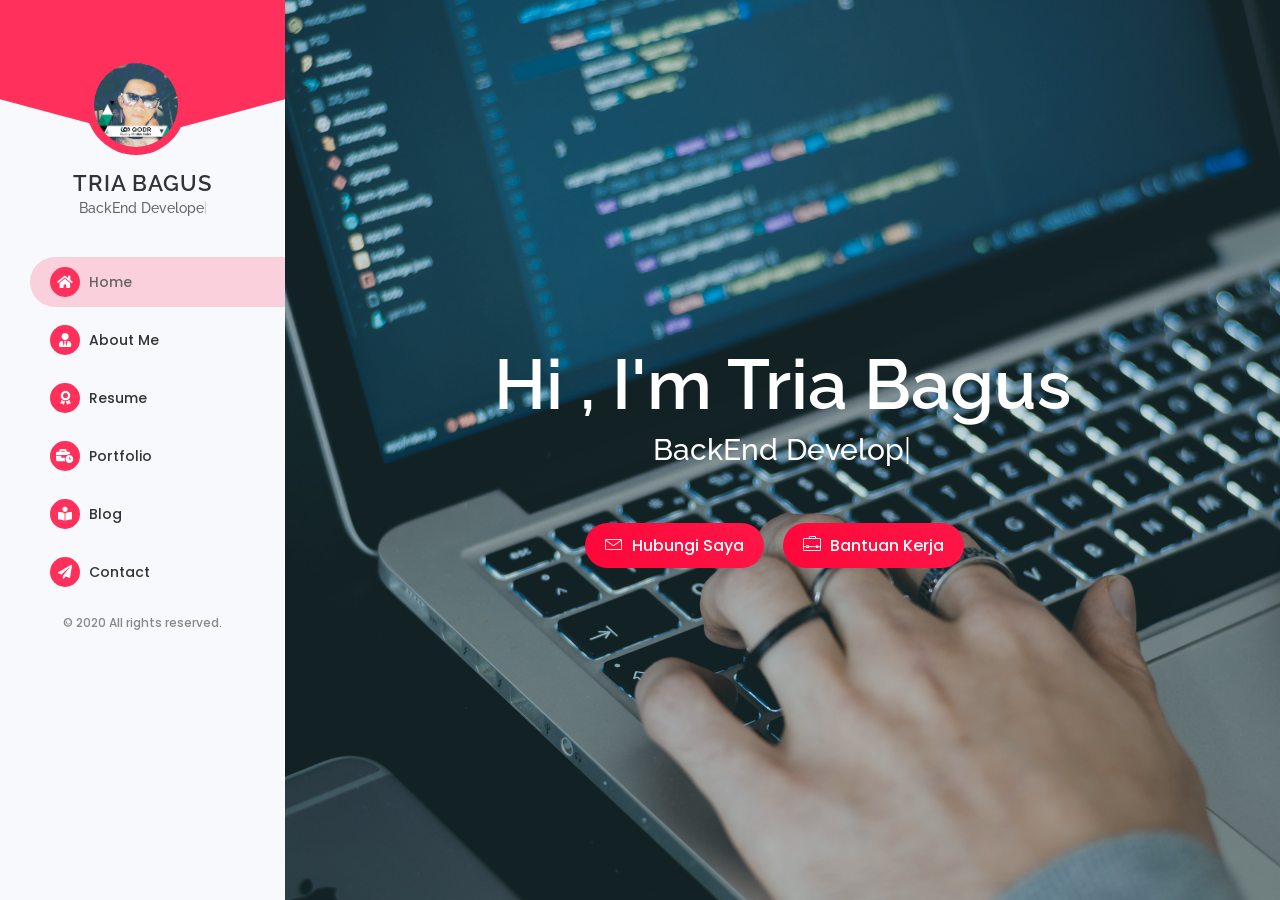
==== commit 86c5fa8a: "improvement: edit color and content" ====
--- a/index.html
+++ b/index.html
@@ -7,7 +7,7 @@
         <meta name="description" content="Mulan / CV Template + RTL" />
         <meta name="keywords" content="vcard, resposnive, retina, resume, jquery, css3, bootstrap, portfolio" />
         <meta name="author" content="Marwa El-Manawy" />
-        <link rel="icon" href="favicon.ico">
+        <link rel="icon" href="images/favicon.ico">
         <title>Tria Bagus</title>
         <!-- Bootstrap -->
         <link rel="stylesheet" href="https://use.fontawesome.com/releases/v5.7.2/css/all.css" integrity="sha384-fnmOCqbTlWIlj8LyTjo7mOUStjsKC4pOpQbqyi7RrhN7udi9RwhKkMHpvLbHG9Sr" crossorigin="anonymous">
@@ -63,16 +63,16 @@
                     <div class="site-nav">
                         <!-- Main menu -->
                         <ul class="header-main-menu" id="header-main-menu">
-                            <li class="active"><a href="#home"><i class="fas fa-home"></i> Beranda</a></li>
-                            <li><a href="#about-me"><i class="fas fa-user-tie"></i> Profil</a></li>
-                            <li><a href="#resume"><i class="fas fa-award"></i> Riwayat</a></li>
-                            <li><a href="#portfolio"><i class="fas fa-business-time"></i> Portofolio</a></li>
+                            <li class="active"><a href="#home"><i class="fas fa-home"></i> Home</a></li>
+                            <li><a href="#about-me"><i class="fas fa-user-tie"></i> About Me</a></li>
+                            <li><a href="#resume"><i class="fas fa-award"></i> Resume</a></li>
+                            <li><a href="#portfolio"><i class="fas fa-business-time"></i> Portfolio</a></li>
                             <li><a href="#blog"><i class="fas fa-book-reader"></i> Blog</a></li>
-                            <li><a href="#contact"><i class="fas fa-paper-plane"></i> Kontak</a></li>
+                            <li><a href="#contact"><i class="fas fa-paper-plane"></i> Contact</a></li>
                         </ul> 
                         <!-- /Main menu -->
                         <!-- Copyrights -->
-                        <div class="copyrights">© 2019 All rights reserved.</div>
+                        <div class="copyrights">© 2020 All rights reserved.</div>
                         <!-- / Copyrights -->
                     </div>
                     <!-- /Navigation -->
@@ -101,19 +101,18 @@
                             <div class="row">
                                 <div class="col-sm-12 col-md-12 col-lg-12">
                                     <div class="title-block">
-                                        <h2>Hi , Saya Tria Bagus </h2>
+                                        <h2>Hi , I'm Tria Bagus </h2>
                                         <div class="type-wrap">
                                             <div class="typed-strings">
                                                 <span>BackEnd Developer</span>
                                                 <span>FrontEnd Developer</span>
-                                                <span>Web Responsive Developer</span>
-                                                <span>Web Developer</span>
+                                                <span>Wordpress Developer</span>
                                                 <span>UI/UX Designer</span>
                                             </div>
                                             <span class="typed" style="white-space:pre;"></span>
                                         </div>
                                         <div class="home-buttons">
-                                            <a  href="#" class="bt-submit"><i class="lnr lnr-envelope"></i> Hubungi Saya</a>
+                                            <a href="#contact" class="bt-submit"><i class="lnr lnr-envelope"></i> Hubungi Saya</a>
                                             <a  href="#" class="bt-submit"><i class="lnr lnr-briefcase"></i> Bantuan Kerja</a>
                                         </div>
                                     </div>
@@ -129,8 +128,8 @@
                             <div class="section-title">
                                 <div class="main-title">
                                     <div class="title-main-page">
-                                        <h4>Profil Saya</h4>
-                                        <p>Cerita sepanjang hidupku</p>
+                                        <h4>About Me</h4>
+                                        <p>Story My Living</p>
                                     </div>
                                 </div>
                             </div>
@@ -141,10 +140,7 @@
                                         <h3>Tria Bagus Nur Taufik</h3>
                                         <span class="about-location"><i class="lnr lnr-map-marker"></i> Batu , Indonesia</span>
                                         <p class="about-content">
-                                            Lahir dikota Batu kabupaten Malang negara Indonesia. Saya memiliki pengalaman menjadi developer sejak duduk dibangku SMK, karena kejuruan saya terkait dengan teknologi dan informasi. 
-                                        </p>
-                                        <p class="about-content">
-                                            Hobi saya ngaji coding dan untuk kebugaran tubuh saya dengan sepak bola. Saya ingin hidup saya bermanfaat , karena " SEBAIK-BAIKNYA MANUSIA ADALAH MANUSIA YANG BERMANFAAT KEPADA MANUSIA LAINNYA."  
+                                            Hi, I'm a web developer and have been in this field for more than 4 years. It feels good to help and solve problems, problems, and logic that is applied to today's technology. Regarding web developers, I have participated in several training and competitions in the same field. I also contribute with several organizations and communities. 
                                         </p>
                                         <ul class="bout-list-summry row">
                                             <li class="col-xs-12 col-sm-12 col-md-4 col-lg-4">
@@ -152,8 +148,8 @@
                                                     <i class="lnr lnr-briefcase"></i> 
                                                 </div>
                                                 <div class="details-info">
-                                                    <h6>2 Tahun+ Pekerjaan</h6>
-                                                    <p>Pengalaman</p>
+                                                    <h6>4 Years+ Job</h6>
+                                                    <p>Experience</p>
                                                 </div>
                                             </li>
                                             <li class="col-xs-12 col-sm-12 col-md-4 col-lg-4">
@@ -161,8 +157,8 @@
                                                     <i class="lnr lnr-layers"></i> 
                                                 </div>
                                                 <div class="details-info">
-                                                    <h6>10+ Projek</h6>
-                                                    <p>Terselesaikan</p>
+                                                    <h6>10+ Projects</h6>
+                                                    <p>Completed</p>
                                                 </div>
                                             </li>
                                             <li class="col-xs-12 col-sm-12 col-md-4 col-lg-4">
@@ -170,8 +166,8 @@
                                                     <i class="lnr lnr-coffee-cup"></i> 
                                                 </div>
                                                 <div class="details-info">
-                                                    <h6>100+ Meeting</h6>
-                                                    <p>Terlaksana</p>
+                                                    <h6>10+ Meetings</h6>
+                                                    <p>Successful</p>
                                                 </div>
                                             </li>
                                         </ul>
@@ -189,8 +185,8 @@
                                 <div class="special-block-bg">
                                     <div class="section-head">
                                         <h4>
-                                            <span>Apa yang saya bisa lakukan ?</span>
-                                            Bantuan Saya
+                                            <span>What Actually I Do ?</span>
+                                            My Services
                                         </h4>
                                     </div>
                                     <div class="row">
@@ -202,8 +198,8 @@
                                                         <i class="lnr lnr-code"></i>
                                                     </div>
                                                     <div class="service-text">
-                                                        <h4>Web Development</h4>
-                                                        <p>Berpengalaman di Backend Development menggunakan php native , untuk framework masih dalam masa pembelajaran.</p>
+                                                        <h4>Web Design</h4>
+                                                        <p>Encompasses many different skills and disciplines in the production and maintenance of websites.</p>
                                                     </div>
                                                 </div>
                                                 <!-- /Service Item 1 -->
@@ -214,84 +210,75 @@
                                                         <i class="lnr lnr-laptop-phone"></i>
                                                     </div>
                                                     <div class="service-text">
-                                                        <h4>Web Design</h4>
-                                                        <p>Berpengalaman dalam mendesain UI/UX Web secara baik yaitu dengan membuat tampilan yang nyaman dan mempermudahkan bagi user terhadap website.</p>
+                                                        <h4>Fully Responsive</h4>
+                                                        <p>Is an approach to web design that makes web pages render well on a variety of devices.</p>
                                                     </div>
                                                 </div>
                                                 <!-- Service Item 2 -->
-                                            </div>
-                                        </div>
-
-                                        <div class="col-xs-12 col-sm-12 col-md-6 col-lg-6">
-                                            <div class="services-list">
+
                                                 <!-- Service Item 3 -->
                                                 <div class="service-block">
                                                     <div class="service-icon">
-                                                        <i class="lnr lnr-mic"></i>
+                                                        <i class="lnr lnr-cog"></i>
                                                     </div>
                                                     <div class="service-text">
-                                                        <h4>Pembicara</h4>
-                                                        <p>Berpengalaman memberikan solusi, saran, kritik terhadap masalah terkait website atau agama. Mampu mencarikan beberapa ide yang bisa dijadikan solusi klien.</p>
+                                                        <h4>Problem Solving</h4>
+                                                        <p>Consists of using generic or ad hoc methods in an orderly manner to find solutions to problems.</p>
                                                     </div>
                                                 </div>
                                                 <!-- Service Item 3 -->
-
+                                            </div>
+                                        </div>
+
+                                        <div class="col-xs-12 col-sm-12 col-md-6 col-lg-6">
+                                            <div class="services-list">
                                                 <!-- Service Item 4 -->
                                                 <div class="service-block">
                                                     <div class="service-icon">
-                                                        <i class="lnr lnr-camera"></i>
+                                                        <i class="lnr lnr-screen"></i>
                                                     </div>
                                                     <div class="service-text">
-                                                        <h4>Desain Foto</h4>
-                                                        <p>Berpengalaman mencarikan beberapa foto yang bagus dan bisa diedit kan dengan kemauan klien. Agar minat besar maka saya akan perbaiki kalaupun kurang disuka i</p>
+                                                        <h4>Development</h4>
+                                                        <p>Is process of managing learning and work in order to move toward a determined and evolving future.</p>
                                                     </div>
                                                 </div>
                                                 <!-- Service Item 4 -->
+
+                                                <!-- Service Item 5 -->
+                                                <div class="service-block">
+                                                    <div class="service-icon">
+                                                        <i class="lnr lnr-bug"></i>
+                                                    </div>
+                                                    <div class="service-text">
+                                                        <h4>Clean Code</h4>
+                                                        <p>Everything that can be understood with little effort and in a short time is considered intuitive.</p>
+                                                    </div>
+                                                </div>
+                                                <!-- Service Item 5 -->
+
+                                                <!-- Service Item 6 -->
+                                                <div class="service-block">
+                                                    <div class="service-icon">
+                                                        <i class="lnr lnr-pencil"></i>
+                                                    </div>
+                                                    <div class="service-text">
+                                                        <h4>Graphic Design</h4>
+                                                        <p>Is a communication process using visual elements to create a perception of a message being conveyed.</p>
+                                                    </div>
+                                                </div>
+                                                <!-- Service Item 6 -->
                                             </div>
                                         </div>
                                     </div>
                                 </div>
                                 <!-- /services -->
-
-                                <!-- Video section -->
-                                <div class="video-section" style="background: url('images/city.jpg');">
-                                    <div class="overlay pb-40 pt-40">
-                                        <div class="container">
-                                            <div class="row">
-                                                <div class="col-xs-12 col-sm-12 col-md-7 col-lg-7">
-                                                    <div class="sub-title">
-                                                        <h6>Mengapa harus saya ?</h6>
-                                                        <h2>Saya berpengalaman dan mampu bersosialisasi dengan baik</h2>
-                                                    </div>
-                                                </div>
-                                                <div class="col-xs-12 col-sm-12 col-md-5 col-lg-5">
-                                                    <div class="pulse-icon">
-                                                        <div class="icon-wrap">
-                                                            <a href="https//www.youtube.com/">
-                                                                <i class="fa fa-play"></i> 
-                                                            </a>
-                                                        </div>
-                                                        <div class="elements">
-                                                            <div class="circle circle-outer"></div>
-                                                            <div class="circle circle-inner"></div>
-                                                            <div class="pulse pulse-1"></div>
-                                                            <div class="pulse pulse-2"></div>
-                                                            <div class="pulse pulse-3"></div>
-                                                        </div>
-                                                    </div>
-                                                </div>
-                                            </div>
-                                        </div>
-                                    </div>
-                                </div>
-                                <!-- /Video section -->
 
                                 <!-- Fun Facts -->
                                 <div class="row pb-30 pt-30">
                                     <div class="section-head col-sm-12">
                                         <h4>
-                                            <span>Menyenangkan</span>
-                                            Fakta
+                                            <span>Fun</span>
+                                            Facts
                                         </h4>
                                     </div>
                                     <!-- Item 1 -->
@@ -299,8 +286,8 @@
                                         <div class="pb-30">
                                             <div class="counter-block">
                                                 <i class="pe-7s-smile"></i>
-                                                <h4>Klien Bahagia</h4>
-                                                <span class="counter-block-value" data-count="1000">0</span>
+                                                <h4>Happy Clients</h4>
+                                                <span class="counter-block-value" data-count="10">0</span>
                                             </div>
                                         </div>
                                     </div>
@@ -311,8 +298,8 @@
                                         <div class="pb-30">
                                             <div class="counter-block">
                                                 <i class="pe-7s-light"></i>
-                                                <h4>Berpengalaman</h4>
-                                                <span class="counter-block-value" data-count="7">0</span>
+                                                <h4>Experiences Years</h4>
+                                                <span class="counter-block-value" data-count="4">0</span>
                                             </div>
                                         </div>
                                     </div>
@@ -323,8 +310,8 @@
                                         <div class="pb-30">
                                             <div class="counter-block">
                                                 <i class="pe-7s-cup"></i>
-                                                <h4>Kemenangan Perlombaan</h4>
-                                                <span class="counter-block-value" data-count="15">0</span>
+                                                <h4>Awards Won</h4>
+                                                <span class="counter-block-value" data-count="2">0</span>
                                             </div>
                                         </div>
                                     </div>
@@ -335,8 +322,8 @@
                                         <div class="pb-30">
                                             <div class="counter-block">
                                                 <i class="pe-7s-coffee"></i>
-                                                <h4>Pertemuan</h4>
-                                                <span class="counter-block-value" data-count="100+">0</span>
+                                                <h4>Meetings</h4>
+                                                <span class="counter-block-value" data-count="3">0</span>
                                             </div>
                                         </div>
                                     </div>
@@ -348,8 +335,8 @@
                                 <div class="special-block-bg">
                                     <div class="section-head">
                                         <h4>
-                                            <span>Apa Kebebasan Saya ?</span>
-                                            Klien Menanggapi
+                                            <span>What My Freedom ?</span>
+                                            Client Say
                                         </h4>
                                     </div>
                                     <div class="testimonials owl-carousel">
@@ -440,8 +427,8 @@
                                     <div class="col-xs-12 col-sm-12 col-md-12 col-lg-12">
                                         <div class="section-head">
                                             <h4>
-                                                <span>Klien</span>
-                                                Saya
+                                                <span>My</span>
+                                                Clients
                                             </h4>
                                         </div>
                                         <!-- Clients Carousel Block -->
@@ -507,8 +494,8 @@
                             <div class="section-title">
                                 <div class="main-title">
                                     <div class="title-main-page">
-                                        <h4>Riwayat</h4>
-                                        <p>Pendidikan & Bekerja</p>
+                                        <h4>Resume</h4>
+                                        <p>My Education & Work</p>
                                     </div>
                                 </div>
                             </div>
@@ -521,10 +508,10 @@
                                         <div class="pb-300">
                                             <div class="section-head col-sm-12">
                                                 <h4>
-                                                    <span>Profesional</span>
-                                                    Riwayat Pendidikan
+                                                    <span>My Professional</span>
+                                                    Work History
                                                 </h4>
-                                                <a class="bt-submit" href="dummy-resume.txt"><i class="fas fa-cloud-download-alt"></i> Download CV </a>
+                                                <a class="bt-submit" href="dummy-resume.txt"><i class="fas fa-cloud-download-alt"></i> Download Resume</a>
                                             </div>
 
                                             <div class="main-timeline">
@@ -533,10 +520,10 @@
                                                         <img src="images/resume/4.png" alt="">
                                                     </div>
                                                     <div class="timeline-content">
-                                                        <span class="date">Tahun ajaran 2000 - 2000</span>
-                                                        <h5 class="title">SDN Temas 04 Kota Batu</h5>
+                                                        <span class="date">Apr 2020 - Till Now</span>
+                                                        <h5 class="title">FREELANCE WEB DEVELOPER - FASTWORK TECHNOLOGIES CO.</h5>
                                                         <p class="description">
-                                                           Saya belajar di SDN Temas selama 2 th saja , disebabkan saya mengikuti kegiatan pondok sebelum nya di Pondok Al Munawariyyah Malang.
+                                                            As a freelance worker with web developer capabilities, I continue to grow and gain experience communicating with clients.
                                                         </p>
                                                     </div>
                                                 </div>
@@ -546,10 +533,10 @@
                                                         <img src="images/resume/3.png" alt="">
                                                     </div>
                                                     <div class="timeline-content">
-                                                        <span class="date">Tahun ajaran 2000 - 2000</span>
-                                                        <h5 class="title">SMP Ahmad Yani Kota Batu</h5>
+                                                        <span class="date">2020</span>
+                                                        <h5 class="title">FRONTEND DEVELOPER - NUSALAB STUDIO.</h5>
                                                         <p class="description">
-                                                            Sama seperti sebelumnya saya sekolah disini juga tuntutan pondok namun berbeda pondok yaitu pondok Yatim Piatu Darus Sa'adah.
+                                                            Help develop websites with vue js language and still build the best.
                                                         </p>
                                                     </div>
                                                 </div>
@@ -559,10 +546,36 @@
                                                         <img src="images/resume/2.png" alt="">
                                                     </div>
                                                     <div class="timeline-content  s-m-0 pb-0">
-                                                        <span class="date">Tahun ajaran 2000 - 2000</span>
-                                                        <h5 class="title">SMK Islam Kota Batu</h5>
+                                                        <span class="date">2019</span>
+                                                        <h5 class="title">WORDPRESS DEVELOPER - DAKWAH LEWAT DESIGN.</h5>
                                                         <p class="description">
-                                                            Berdedikasikan kejuruan saya mengambil jurusan Informasi dan Komunikasi . Saya mulai belajar coding dan dasar nya di sekolah ini, Adapun saya sekolah disini itu tuntutan pondok Darus Sa'adah.
+                                                            Setting wordpress and develop error features plugin.
+                                                        </p>
+                                                    </div>
+                                                </div>
+
+                                                <div class="timeline">
+                                                    <div class="timeline-icon">
+                                                        <img src="images/resume/3.png" alt="">
+                                                    </div>
+                                                    <div class="timeline-content">
+                                                        <span class="date">2018 - Till Now</span>
+                                                        <h5 class="title">WORDPRESS AND WEB DEVELOPER - PESANTREN AL-ANDALUS.</h5>
+                                                        <p class="description">
+                                                            Develop and maintain wordpress stability, add features and run school system schedule projects.
+                                                        </p>
+                                                    </div>
+                                                </div>
+
+                                                <div class="timeline">
+                                                    <div class="timeline-icon">
+                                                        <img src="images/resume/2.png" alt="">
+                                                    </div>
+                                                    <div class="timeline-content  s-m-0 pb-0">
+                                                        <span class="date">2016</span>
+                                                        <h5 class="title">FRONTEND DEVELOPER - KEBUNBIBIT.</h5>
+                                                        <p class="description">
+                                                            Armed with html, css, wordpress and blogger. I learned the basics from a programmer for the first time.
                                                         </p>
                                                     </div>
                                                 </div>
@@ -579,13 +592,29 @@
                                                     <div class="special-block-bg">
                                                         <div class="section-head">
                                                             <h4>
-                                                                <span>Keahlihan</span>
-                                                                Bahasa Program 
+                                                                <span>My Professional</span>
+                                                                Work Skills 
                                                             </h4>
                                                         </div>
                                                         <div class="skills-info skills-second-style">
                                                             <div class="clearfix">
                                                                 <h4>PHP</h4>
+                                                                <div class="skill-value">80%</div>
+                                                            </div>
+                                                            <div class="skill-container">
+                                                                <div class="progress-bar" data-progress="80%" style="width: 80%;" data-wow-duration="1.5s" data-wow-delay="1.2s"></div>
+                                                            </div>
+
+                                                            <div class="clearfix">
+                                                                <h4>Javascript / jquery</h4>
+                                                                <div class="skill-value">70%</div>
+                                                            </div>
+                                                            <div class="skill-container">
+                                                                <div class="progress-bar" data-progress="70%" style="width: 70%;" data-wow-duration="1.5s" data-wow-delay="1.2s"></div>
+                                                            </div>
+
+                                                            <div class="clearfix">
+                                                                <h4>Wordpress</h4>
                                                                 <div class="skill-value">95%</div>
                                                             </div>
                                                             <div class="skill-container">
@@ -593,35 +622,19 @@
                                                             </div>
 
                                                             <div class="clearfix">
-                                                                <h4>Java / jquery</h4>
-                                                                <div class="skill-value">65%</div>
+                                                                <h4>Laravel</h4>
+                                                                <div class="skill-value">80%</div>
                                                             </div>
                                                             <div class="skill-container">
-                                                                <div class="progress-bar" data-progress="65%" style="width: 65%;" data-wow-duration="1.5s" data-wow-delay="1.2s"></div>
+                                                                <div class="progress-bar" data-progress="80%" style="width: 80%;" data-wow-duration="1.5s" data-wow-delay="1.2s"></div>
                                                             </div>
 
                                                             <div class="clearfix">
-                                                                <h4>HTML / CSS</h4>
-                                                                <div class="skill-value">90%</div>
+                                                                <h4>Fiqma</h4>
+                                                                <div class="skill-value">80%</div>
                                                             </div>
                                                             <div class="skill-container">
-                                                                <div class="progress-bar" data-progress="90%" style="width: 90%;" data-wow-duration="1.5s" data-wow-delay="1.2s"></div>
-                                                            </div>
-
-                                                            <div class="clearfix">
-                                                                <h4>Wordpress</h4>
-                                                                <div class="skill-value">70%</div>
-                                                            </div>
-                                                            <div class="skill-container">
-                                                                <div class="progress-bar" data-progress="70%" style="width: 70%;" data-wow-duration="1.5s" data-wow-delay="1.2s"></div>
-                                                            </div>
-
-                                                            <div class="clearfix">
-                                                                <h4>Inscape</h4>
-                                                                <div class="skill-value">50%</div>
-                                                            </div>
-                                                            <div class="skill-container">
-                                                                <div class="progress-bar" data-progress="50%" style="width: 50%;" data-wow-duration="1.5s" data-wow-delay="1.2s"></div>
+                                                                <div class="progress-bar" data-progress="80%" style="width: 80%;" data-wow-duration="1.5s" data-wow-delay="1.2s"></div>
                                                             </div>
                                                         </div>
                                                     </div>
@@ -633,42 +646,29 @@
                                                     <div class="special-block-bg">
                                                         <div class="section-head">
                                                             <h4>
-                                                                <span>Keahlihan</span>
-                                                                Penguasaan Bahasa Asing
+                                                                <span>My Professional</span>
+                                                                Language Skills
                                                             </h4>
                                                         </div>
                                                         <div class="skills-info">
                                                             <div class="language-skill row">
-                                                                <h4 class="col-md-6 text-left">Inggris <span>Profesional</span> </h4>
+                                                                <h4 class="col-md-6 text-left">English <span>Conversional</span> </h4>
                                                                 <ul class="col-md-6 text-right rating">
                                                                     <li><i class="fa fa-star"></i></li>
                                                                     <li><i class="fa fa-star"></i></li>
                                                                     <li><i class="fa fa-star"></i></li>
-                                                                    <li><i class="fa fa-star"></i></li>
+                                                                    <li><i class="fa fa-star half-star"></i></li>
+                                                                    <li><i class="fa fa-star half-star"></i></li>
                                                                 </ul>
                                                             </div>
                                                             <div class="language-skill row">
                                                                 <h4 class="col-md-6 text-left">Arab<span>Native</span> </h4>
                                                                 <ul class="col-md-6 text-right rating">
                                                                     <li><i class="fa fa-star"></i></li>
-                                                                </ul>
-                                                            </div>
-                                                            <div class="language-skill row">
-                                                                <h4 class="col-md-6 text-left">German <span>Conversional</span> </h4>
-                                                                <ul class="col-md-6 text-right rating">
-                                                                    <li><i class="fa fa-star"></i></li>
-                                                                </ul>
-                                                            </div>
-                                                            <div class="language-skill row">
-                                                                <h4 class="col-md-6 text-left">Jepang <span>Basic</span> </h4>
-                                                                <ul class="col-md-6 text-right rating">
-                                                                    <li><i class="fa fa-star"></i></li>
-                                                                </ul>
-                                                            </div>
-                                                            <div class="language-skill row">
-                                                                <h4 class="col-md-6 text-left">Korea <span>Basic</span> </h4>
-                                                                <ul class="col-md-6 text-right rating">
-                                                                    <li><i class="fa fa-star"></i></li>
+                                                                    <li><i class="fa fa-star-half-alt"></i></li>
+                                                                    <li><i class="fa fa-star half-star"></i></li>
+                                                                    <li><i class="fa fa-star half-star"></i></li>
+                                                                    <li><i class="fa fa-star half-star"></i></li>
                                                                 </ul>
                                                             </div>
                                                         </div>
@@ -693,11 +693,10 @@
                                                         <img src="images/resume/1.png" alt="">
                                                     </div>
                                                     <div class="timeline-content">
-                                                        <span class="date">Apr 2015 - Till Now</span>
-                                                        <h5 class="title">Software Engineer</h5>
+                                                        <span class="date">Oct 2018 - Till Now</span>
+                                                        <h5 class="title">QODR. COMMUNITY</h5>
                                                         <p class="description">
-                                                            Lorem ipsum dolor sit amet, consectetur adipiscing elit. Vestibulum mattis felis vitae risus pulvinar tincidunt. Nam ac venenatis enim. Aenean hendrerit justo sed.
-
+                                                            Many learn things that are not yet known about how to be programming in accordance with the performance of programmers and do not forget to undergo worship.
                                                         </p>
                                                     </div>
                                                 </div>
@@ -707,11 +706,11 @@
                                                         <img src="images/resume/1.png" alt="">
                                                     </div>
                                                     <div class="timeline-content">
-                                                        <span class="date">Apr 2016 - Mar 2017</span>
-                                                        <h5 class="title">Web Developer</h5>
+                                                        <span class="date">
+                                                            2018</span>
+                                                        <h5 class="title">UNIVERSITY ASIA MALANG</h5>
                                                         <p class="description">
-                                                            Lorem ipsum dolor sit amet, consectetur adipiscing elit. Vestibulum mattis felis vitae risus pulvinar tincidunt. Nam ac venenatis enim. Aenean hendrerit justo sed.
-
+                                                                Underwent the beginning of the semester then chose to quit for personal reasons.
                                                         </p>
                                                     </div>
                                                 </div>
@@ -721,11 +720,10 @@
                                                         <img src="images/resume/1.png" alt="">
                                                     </div>
                                                     <div class="timeline-content">
-                                                        <span class="date">May 2017 - Mar 2018</span>
-                                                        <h5 class="title">Frontend Developer</h5>
+                                                        <span class="date">2014 - 2017</span>
+                                                        <h5 class="title">HIGH SCHOOL SMK ISLAM BATU.</h5>
                                                         <p class="description">
-                                                            Lorem ipsum dolor sit amet, consectetur adipiscing elit. Vestibulum mattis felis vitae risus pulvinar tincidunt. Nam ac venenatis enim. Aenean hendrerit justo sed.
-
+                                                                Basic understanding of programming and logic that I can get from school.
                                                         </p>
                                                     </div>
                                                 </div>
@@ -747,7 +745,7 @@
                                 <div class="main-title">
                                     <div class="title-main-page">
                                         <h4>Portfolio</h4>
-                                        <p>Sample portfolio saya yang terselesaikan.</p>
+                                        <p>SAMPLES OF SOME OF MY WORK FROM THE PAST YEAR.</p>
                                     </div>
                                 </div>
                             </div>
@@ -867,7 +865,7 @@
                                 <div class="main-title">
                                     <div class="title-main-page">
                                         <h4>Blog</h4>
-                                        <p>Saya membagikan ilmu saya kepada anda sekalian</p>
+                                        <p>WE SHARE OUR NEWS AND BLOG</p>
                                     </div>
                                 </div>
                             </div>
@@ -1012,8 +1010,8 @@
                             <div class="section-title">
                                 <div class="main-title">
                                     <div class="title-main-page">
-                                        <h4>Kontak</h4>
-                                        <p>Butuh Bantuan Saya?</p>
+                                        <h4>Contact</h4>
+                                        <p>NEED SOME HELP?</p>
                                     </div>
                                 </div>
                             </div>
@@ -1040,8 +1038,8 @@
                             <div class="pt-50 pb-30">
                                 <div class="section-head">
                                     <h4>
-                                        <span>Kontak Informasi</span>
-                                        Temukan saya disini
+                                        <span>Contact Information</span>
+                                        Find me here
                                     </h4>
                                 </div>
 
@@ -1076,7 +1074,7 @@
                                             </div>
                                         </div>
                                         <div class="contact-text w-75">
-                                            <h2>Alamat</h2>
+                                            <h2>Address</h2>
                                             <p>Kota Batu Kab Malang , <br> Jl arjuno , IND</p>
                                         </div>
                                     </div>
@@ -1093,18 +1091,19 @@
                                 <!-- Social Media -->
                                 <div class="pt-50">
                                     <div class="social-media-block">
-                                        <h4>Ikuti Saya: </h4>
+                                        <h4>Follow Me: </h4>
                                         <ul class="social-media-links">
-                                            <li><a href="#"><i class="fab fa-facebook-f"></i></a></li>
-                                            <li><a href="#"><i class="fab fa-twitter"></i></a></li>
-                                            <li><a href="#"><i class="fab fa-linkedin-in"></i></a></li>
-                                            <li><a href="#"><i class="fab fa-google-plus-g"></i></a></li>
-                                            <li><a href="#"><i class="fab fa-behance"></i></a></li>
-                                            <li><a href="#"><i class="fab fa-youtube"></i></a></li>
-                                            <li><a href="#"><i class="fab fa-snapchat-ghost"></i></a></li>
-                                            <li><a href="#"><i class="fab fa-vimeo-v"></i></a></li>
-                                            <li><a href="#"><i class="fab fa-pinterest-p"></i></a></li>
-                                            <li><a href="#"><i class="fab fa-instagram"></i></a></li>
+                                            <li><a href="https://www.facebook.com/tria.b.nt"><i class="fab fa-facebook-f"></i></a></li>
+                                            <li><a href="https://twitter.com/triabagus_dev"><i class="fab fa-twitter"></i></a></li>
+                                            <li><a href="https://www.linkedin.com/in/tria-bagus-1aa15a179/"><i class="fab fa-linkedin-in"></i></a></li>
+                                            <li><a href="https://www.behance.net/triatop96792"><i class="fab fa-behance"></i></a></li>
+                                            <li><a href="https://www.youtube.com/channel/UCHcS6NOcZAm486_3bIw_g_A"><i class="fab fa-youtube"></i></a></li>
+                                            <li><a href="https://www.instagram.com/triabagus.dev/"><i class="fab fa-instagram"></i></a></li>
+                                            <li><a href="https://medium.com/@triatop9"><i class="fab fa-medium-m"></i></a></li>
+                                            <li><a href="https://github.com/triabagus"><i class="fab fa-github"></i></a></li>
+                                            <li><a href="https://codepen.io/triabagus/"><i class="fab fa-codepen"></i></a></li>
+                                            <li><a href="https://stackoverflow.com/users/10947595/tria"><i class="fab fa-stack-overflow"></i></a></li>
+                                            <li><a href="https://dribbble.com/triabagus"><i class="fab fa-dribbble"></i></a></li>
                                         </ul>
                                     </div>
                                 </div>
--- a/css/main.css
+++ b/css/main.css
@@ -45,13 +45,16 @@
 ============================================================================= */
 
 /* Font Awesome icons font */
-@import url('../fonts/fontawesome/css/all.min.css'); /* Full icons list: https://fontawesome.com/icons?d=gallery&m=free */
+@import url('../fonts/fontawesome/css/all.min.css');
+/* Full icons list: https://fontawesome.com/icons?d=gallery&m=free */
 
 /* Linearicons Font */
-@import url('Linearicons-Free.css'); /* Full icons list: https://linearicons.com/free */
+@import url('Linearicons-Free.css');
+/* Full icons list: https://linearicons.com/free */
 
 /* 7 stroke icons font */
-@import url('pe-icon-7-stroke.css'); /* Full icons list: http://themes-pixeden.com/font-demos/7-stroke/index.html */
+@import url('pe-icon-7-stroke.css');
+/* Full icons list: http://themes-pixeden.com/font-demos/7-stroke/index.html */
 
 /* Google fonts */
 @import url('https://fonts.googleapis.com/css?family=Poppins:200,200i,300,300i,400,400i,500,500i,600,600i,700,700i');
@@ -73,16 +76,18 @@
     margin: 0;
 }
 
-body, p {
-    font-family: 'Poppins', 'Raleway',  Helvetica, sans-serif;
+body,
+p {
+    font-family: 'Poppins', 'Raleway', Helvetica, sans-serif;
     font-size: 14px;
     font-weight: lighter;
     font-style: normal;
     line-height: 1.85em;
     color: #666;
 }
+
 a {
-    color: #11d6f0;
+    color: #FF305B;
     text-decoration: none;
     outline: none;
     -webkit-transition: all 0.3s ease-in-out;
@@ -102,7 +107,12 @@
     outline: 0;
 }
 
-h1, h2, h3, h4, h5, h6 {
+h1,
+h2,
+h3,
+h4,
+h5,
+h6 {
     font-family: Poppins, Helvetica, sans-serif;
     font-weight: 600;
     font-style: normal;
@@ -113,18 +123,23 @@
 h1 {
     font-size: 32px;
 }
+
 h2 {
     font-size: 27px;
 }
+
 h3 {
     font-size: 21px;
 }
+
 h4 {
     font-size: 18px;
 }
+
 h5 {
     font-size: 16px;
 }
+
 h6 {
     font-size: 14px;
 }
@@ -140,11 +155,12 @@
     margin: 25px 0;
 }
 
-ul, li{
-    list-style: none; 
-}
-
-ul{
+ul,
+li {
+    list-style: none;
+}
+
+ul {
     padding: 0;
 }
 
@@ -198,6 +214,7 @@
 .pt-50 {
     padding-top: 50px;
 }
+
 /* /Top Spaces */
 
 /* Bottom Spaces */
@@ -247,15 +264,18 @@
     width: 5px;
     height: 5px;
 }
-::-webkit-scrollbar-track-piece  {
+
+::-webkit-scrollbar-track-piece {
     background-color: #e6e7e8;
 }
+
 ::-webkit-scrollbar-thumb {
     height: 30px;
     background-color: #dedede;
 }
 
 @media only screen and (min-width: 991px) {
+
     body::-webkit-scrollbar,
     .sub-page::-webkit-scrollbar,
     .single-page-content::-webkit-scrollbar,
@@ -267,8 +287,9 @@
 
     body::-webkit-scrollbar-thumb,
     .sub-page::-webkit-scrollbar-thumb,
-    .header::-webkit-scrollbar-thumb{
-        background-color: rgba(17, 214, 240, 0.30);
+    .header::-webkit-scrollbar-thumb {
+        /* background-color: rgba(17, 214, 240, 0.30); */
+        background-color: #ff305bb8;
     }
 }
 
@@ -277,6 +298,7 @@
     display: table;
     margin: 40px auto 0;
 }
+
 .pagination-nav .btn {
     float: left;
     font-size: 16px;
@@ -286,18 +308,24 @@
     position: relative;
     border-radius: 0;
 }
+
 .btn.btn-prev {
     background-color: #f7f9fc;
     color: #999;
 }
+
 .btn.btn-next {
-    background-color: #11d6f0;
+    background-color: #FF305B;
     color: #ffffff;
 }
-.pagination-nav .btn:hover{
+
+.pagination-nav .btn:hover {
     opacity: 0.7;
 }
-.btn.active, .btn:active, .btn:focus{
+
+.btn.active,
+.btn:active,
+.btn:focus {
     outline: none;
     box-shadow: none;
 }
@@ -307,26 +335,31 @@
     margin-bottom: 65px;
     padding-top: 20px;
 }
+
 .main-title {
     position: relative;
     text-align: center;
 }
+
 .title-main-page {
     position: relative;
     z-index: 1;
 }
+
 .main-title h4 {
     font-size: 35px;
     text-transform: uppercase;
     margin-bottom: 0px;
     font-weight: 600;
 }
+
 .title-main-page h4:before {
     content: '';
     display: inline-block;
     width: 60px;
     height: 15px;
-    border-color: #11d6f0;
+    /* border-color: #FF305B; */
+    border-color: #FF305B;
     border-style: solid;
     border-width: 5px 5px 0 5px;
     position: absolute;
@@ -335,15 +368,18 @@
     right: 0;
     margin: auto;
 }
+
 .section-title p {
     font-weight: 400;
     text-transform: uppercase;
     padding-top: 5px;
 }
+
 .title-main-page p:after {
     content: '';
     display: block;
-    border-bottom: 5px solid #11d6f0;
+    /* border-bottom: 5px solid #FF305B; */
+    border-bottom: 5px solid #FF305B;
     width: 57px;
     margin-left: auto;
     margin-right: auto;
@@ -358,28 +394,33 @@
     margin-bottom: 15px;
     text-transform: uppercase;
 }
+
 .sub-title h6:before {
     content: "";
     position: absolute;
     width: 60px;
     height: 2px;
-    margin-top: 15px; 
+    margin-top: 15px;
     left: 15px;
-    background: #11d6f0;
-}
+    background: #FF305B;
+}
+
 .sub-title h2 {
     font-size: 40px;
     text-transform: uppercase;
     font-weight: 700;
     color: #fff;
 }
+
 .video-section .sub-title h6:before {
     background: #f8f9fa;
 }
+
 .section-head {
     margin-bottom: 60px;
     position: relative;
 }
+
 .section-head h4 {
     position: relative;
     padding: 0 0 0 15px;
@@ -390,43 +431,53 @@
     font-weight: 600;
     margin-bottom: 0;
 }
+
 .section-head h4:before {
     content: '';
     width: 1px;
     height: 35px;
-    background: #11d6f0;
+    background: #FF305B;
     position: absolute;
     left: -1px;
     bottom: 0;
 }
+
 .section-head h4 span {
     font-weight: 200;
     padding-bottom: 15px;
     display: block;
 }
+
 @media only screen and (max-width: 768px) {
     .main-title h4 {
         font-size: 28px;
     }
+
     .section-title {
         margin-bottom: 40px;
         padding-top: 40px;
     }
+
     .skills-blocks .section-head {
         margin-bottom: 40px;
     }
+
     .section-head {
         margin-bottom: 40px;
     }
-    .section-head h4{
+
+    .section-head h4 {
         font-size: 24px;
     }
+
     .section-head h4 span {
         font-size: 20px;
     }
+
     #titlebar {
         margin-top: 30px;
     }
+
     #titlebar h2 {
         font-size: 24px;
     }
@@ -437,17 +488,21 @@
 #titlebar {
     padding-top: 30px;
 }
+
 #titlebar .special-block-bg {
     padding: 30px 30px;
 }
+
 #titlebar #breadcrumbs span {
     font-size: 13px
 }
+
 #titlebar h2 {
     font-size: 26px;
     line-height: 40px;
     margin-bottom: 0;
 }
+
 #breadcrumbs {
     position: absolute;
     right: 30px;
@@ -461,9 +516,11 @@
     -ms-transform: translateY(-50%);
     transform: translateY(-50%);
 }
+
 #breadcrumbs ul {
     margin: 0;
 }
+
 #breadcrumbs ul li a {
     -webkit-transition: all 0.2s ease-in-out;
     -moz-transition: all 0.2s ease-in-out;
@@ -472,6 +529,7 @@
     transition: all 0.2s ease-in-out;
     color: #888;
 }
+
 #breadcrumbs ul li a:hover {
     color: #666
 }
@@ -505,41 +563,68 @@
     z-index: 999;
     top: 0;
 }
+
 #preloader-circle {
-    position:relative;
+    position: relative;
     width: 80px;
     height: 80px;
     top: 45%;
     margin: 0 auto;
 }
+
 #preloader-circle span {
-    position:absolute;
-    border: 8px solid #11d6f0;
+    position: absolute;
+    border: 8px solid #FF305B;
     border-top: 8px solid transparent;
-    border-radius:999px;
-}
-
-#preloader-circle span:nth-child(1){
-    width:80px;
-    height:80px;
+    border-radius: 999px;
+}
+
+#preloader-circle span:nth-child(1) {
+    width: 80px;
+    height: 80px;
     animation: spin-1 2s infinite linear;
 }
-#preloader-circle span:nth-child(2){
+
+#preloader-circle span:nth-child(2) {
     top: 20px;
     left: 20px;
-    width:40px;
-    height:40px;
+    width: 40px;
+    height: 40px;
     animation: spin-2 1s infinite linear;
 }
+
 @keyframes spin-1 {
-    0% {transform: rotate(360deg); opacity: 1;}
-    50% {transform: rotate(180deg); opacity: 0.5;}
-    100% {transform: rotate(0deg); opacity: 1;}
-}
+    0% {
+        transform: rotate(360deg);
+        opacity: 1;
+    }
+
+    50% {
+        transform: rotate(180deg);
+        opacity: 0.5;
+    }
+
+    100% {
+        transform: rotate(0deg);
+        opacity: 1;
+    }
+}
+
 @keyframes spin-2 {
-    0% {transform: rotate(0deg); opacity: 0.5;}
-    50% {transform: rotate(180deg); opacity: 1;}
-    100% {transform: rotate(360deg); opacity: 0.5;}
+    0% {
+        transform: rotate(0deg);
+        opacity: 0.5;
+    }
+
+    50% {
+        transform: rotate(180deg);
+        opacity: 1;
+    }
+
+    100% {
+        transform: rotate(360deg);
+        opacity: 0.5;
+    }
 }
 
 /* ============================================================================= 
@@ -551,9 +636,10 @@
     margin-left: 284px;
 }
 
-.sub-page{
+.sub-page {
     display: none;
 }
+
 .sub-page .sub-page-inner {
     position: relative;
     height: auto;
@@ -592,12 +678,16 @@
     padding-left: 0;
     padding-right: 0;
 }
-.profile-picture-block{
-    position: relative;
-    background-color: rgba(17, 214, 240, 0.30);
-    height: 180px;
-}
-.profile-picture-block:before, .profile-picture-block:after{
+
+.profile-picture-block {
+    position: relative;
+    /* background-color: rgba(17, 214, 240, 0.30); */
+    background-color: #FF305B;
+    height: 130px;
+}
+
+.profile-picture-block:before,
+.profile-picture-block:after {
     content: '';
     position: absolute;
     left: -25%;
@@ -611,6 +701,7 @@
     -o-transform: rotate(15deg);
     z-index: 3;
 }
+
 .profile-picture-block:after {
     left: auto;
     right: -25%;
@@ -619,10 +710,11 @@
     -moz-transform: rotate(-15deg);
     -o-transform: rotate(-15deg);
 }
+
 .my-photo {
     width: 100px;
     height: 100px;
-    text-align: center;    
+    text-align: center;
     overflow: hidden;
     border-radius: 100%;
     position: absolute;
@@ -630,7 +722,8 @@
     left: 30%;
     z-index: 999;
     padding: 8px;
-    background-color: rgb(176, 236, 243);
+    /* background-color: rgb(176, 236, 243); */
+    background-color: #FF305B;
 }
 
 .my-photo img {
@@ -658,7 +751,7 @@
 }
 
 .site-title span {
-    color: #11d6f0;
+    color: #FF305B;
 }
 
 /* Main menu */
@@ -669,6 +762,7 @@
     position: absolute;
     width: 100%;
 }
+
 .header-main-menu {
     display: block;
     padding: 0;
@@ -697,8 +791,10 @@
     border-radius: 30px 0 0 30px;
     margin-bottom: 8px;
 }
+
 .header-main-menu li a i {
-    background-color: #11d6f0;
+    /* background-color: #FF305B; */
+    background-color: #FF305B;
     color: #fff;
     border-radius: 100%;
     width: 30px;
@@ -711,6 +807,7 @@
 .header-main-menu li a:hover,
 .header-main-menu li.active a {
     background-color: rgba(176, 236, 243, 0.49);
+    background-color: #ff305b33;
     color: inherit;
 }
 
@@ -727,49 +824,61 @@
     font-weight: 500;
     color: #888;
 }
+
 span.typed {
     font-family: Raleway;
     font-weight: 500;
 }
+
 /* /Main menu */
 
 /* Mobile menu */
-.responsive-header{
+.responsive-header {
     display: none;
 }
+
 @media only screen and (max-width: 991px) {
     .profile-picture-block {
         height: 90px;
     }
-    .header-main-menu li a{
+
+    .header-main-menu li a {
         margin-bottom: 5px;
     }
+
     .site-nav {
         padding: 10px 0 40px;
     }
+
     .my-photo {
         left: 34%;
         width: 80px;
         height: 80px;
     }
+
     .site-title {
         font-size: 24px;
     }
+
     .sub-page,
     .sub-page.start-page {
         padding-left: 0;
     }
+
     .single-page-content {
         padding-left: 0 !important;
         margin-left: 0;
     }
+
     .sub-page .sub-page-inner {
         padding: 25px 20px;
         margin-left: 0;
     }
-    .page-content{
+
+    .page-content {
         padding: 0 0 50px;
     }
+
     .content-area {
         padding: 0;
     }
@@ -807,7 +916,7 @@
         padding-left: 15px;
     }
 
-    .header-main-menu + .header-main-menu > li:first-child {
+    .header-main-menu+.header-main-menu>li:first-child {
         margin-left: 0;
     }
 
@@ -818,45 +927,51 @@
         right: 0;
         left: 0;
     }
+
     .header .copyrights {
         bottom: 10px;
         position: relative;
     }
-    .responsive-header  { 
-        height:55px;  
+
+    .responsive-header {
+        height: 55px;
         position: fixed;
-        background: #fff; 
-        z-index: 9999; 
-        width: 100%; 
+        background: #fff;
+        z-index: 9999;
+        width: 100%;
         padding: 12px 15px;
-        display: block; 
-        color: #11d6f0;
+        display: block;
+        color: #FF305B;
         box-shadow: 0 3px 6px 3px rgba(0, 0, 0, .06);
     }
+
     .responsive-header-name {
         font-size: 16px;
         font-weight: 500;
     }
+
     img.responsive-logo {
         height: 30px;
         border-radius: 100%;
         margin-right: 5px;
         border: 3px solid rgba(17, 214, 240, 0.30);
     }
-    .header{
+
+    .header {
         display: block;
-        position:fixed;
-        left:-285px;
-        top:55px; 
-        width:285px; 
-        height:100%; 
+        position: fixed;
+        left: -285px;
+        top: 55px;
+        width: 285px;
+        height: 100%;
         z-index: 9999;
         box-shadow: 5px 0 5px -5px rgba(35, 34, 34, 0.19);
     }
+
     .responsive-header .responsive-icon {
-        position: absolute; 
-        right:15px;
-        top: 13px;	
+        position: absolute;
+        right: 15px;
+        top: 13px;
         font-size: 30px;
     }
 }
@@ -909,6 +1024,7 @@
     text-align: center;
     font-family: Raleway;
 }
+
 .title-block .type-wrap {
     color: #fff;
     font-size: 30px;
@@ -927,10 +1043,12 @@
     margin-top: 60px;
     margin-right: 15px;
 }
+
 .home-buttons .bt-submit i {
     font-size: 18px;
     margin-right: 5px;
 }
+
 @media only screen and (max-width: 991px) {
     .start-page {
         padding-left: 0;
@@ -942,9 +1060,11 @@
         font-size: 36px;
         margin-bottom: 15px;
     }
+
     .title-block .type-wrap {
         font-size: 23px;
     }
+
     .home-buttons .bt-submit {
         min-width: auto;
         margin-top: 30px;
@@ -964,19 +1084,24 @@
     font-size: 12px;
     color: #888;
 }
+
 .about-location i {
     font-weight: 600;
 }
-.about-content-left .about-content{
+
+.about-content-left .about-content {
     text-align: justify;
 }
-.bout-list-summry{
+
+.bout-list-summry {
     margin-top: 30px;
 }
-.bout-list-summry li{
+
+.bout-list-summry li {
     display: inline-block;
 }
-.bout-list-summry li .icon-info{
+
+.bout-list-summry li .icon-info {
     float: left;
     width: 40px;
     height: 40px;
@@ -984,37 +1109,45 @@
     position: relative;
     margin-right: 15px;
     transition: .3s;
-    box-shadow: 2px 2px 20px rgba(0,0,0,.1);
-    background: #11d6f0;
-    border: 1px solid #11d6f0;
+    box-shadow: 2px 2px 20px rgba(0, 0, 0, .1);
+    /* background: #FF305B;
+    border: 1px solid #FF305B; */
+    background: #FF305B;
+    border: 1px solid #FF305B;
     color: #fff;
 }
-.bout-list-summry li .icon-info i{
+
+.bout-list-summry li .icon-info i {
     position: absolute;
     top: 50%;
     font-size: 20px;
     left: 50%;
-    transform: translate(-50%,-50%);
+    transform: translate(-50%, -50%);
     overflow: visible;
 }
-.bout-list-summry li .details-info{
+
+.bout-list-summry li .details-info {
     padding-left: 50px;
 }
-.bout-list-summry li .details-info h6{
+
+.bout-list-summry li .details-info h6 {
     margin-bottom: 0;
 }
-.bout-list-summry li .details-info p{
+
+.bout-list-summry li .details-info p {
     font-size: 12px;
 }
 
 
 /* 8.2 Services */
-.special-block-bg{
+.special-block-bg {
     background-color: #f7f9fc;
     padding: 60px 30px;
     position: relative;
 }
-.special-block-bg::before, .special-block-bg::after {
+
+.special-block-bg::before,
+.special-block-bg::after {
     border-style: solid;
     border-width: 2px;
     content: "";
@@ -1023,16 +1156,19 @@
     position: absolute;
     width: 50px;
 }
+
 .special-block-bg::before {
-    border-color: #11d6f0 rgba(0, 0, 0, 0) rgba(0, 0, 0, 0) #11d6f0;
+    border-color: #FF305B rgba(0, 0, 0, 0) rgba(0, 0, 0, 0) #FF305B;
     left: 0;
     top: 0;
 }
+
 .special-block-bg::after {
-    border-color: rgba(0, 0, 0, 0) #11d6f0 #11d6f0 rgba(0, 0, 0, 0);
+    border-color: rgba(0, 0, 0, 0) #FF305B #FF305B rgba(0, 0, 0, 0);
     bottom: 0;
     right: 0;
 }
+
 .service-block {
     position: relative;
     display: table;
@@ -1050,7 +1186,7 @@
 .service-block i {
     position: relative;
     font-size: 42px;
-    color: #11d6f0;
+    color: #FF305B;
     float: left;
 }
 
@@ -1067,20 +1203,24 @@
     .bout-list-summry li {
         margin-bottom: 15px;
     }
+
     .special-block-bg {
         padding: 50px 15px;
     }
+
     .service-block .service-icon {
         width: 100% !important;
-        padding-right: 0; 
+        padding-right: 0;
         display: block !important;
         float: left;
         margin-bottom: 10px;
     }
-    .pulse-icon .icon-wrap{
+
+    .pulse-icon .icon-wrap {
         width: 45px !important;
         height: 45px !important;
     }
+
     .pulse-icon .circle-outer {
         width: 80px !important;
         height: 80px !important;
@@ -1095,8 +1235,9 @@
     position: relative;
     margin: 80px 0 60px 0;
 }
+
 .overlay {
-    background: linear-gradient(-45deg,rgba(88, 195, 255,.8) 0,#11d6f0 40%,rgb(176, 236, 243) 100%);
+    background: linear-gradient(-45deg, rgba(88, 195, 255, .8) 0, #FF305B 40%, rgb(176, 236, 243) 100%);
     height: 100%;
     width: 100%;
     padding: 80px 30px;
@@ -1109,10 +1250,12 @@
 }
 
 @keyframes gradient {
+
     0%,
     100% {
         background-position: 0 20%
     }
+
     50% {
         background-position: 100% 80%
     }
@@ -1146,14 +1289,14 @@
 }
 
 .pulse-icon a {
-    color: #11d6f0;
+    color: #FF305B;
     font-size: 40px;
     display: block;
     text-align: center;
     vertical-align: middle;
     position: absolute;
     top: 50%;
-    transform: translate(-50%,-50%);
+    transform: translate(-50%, -50%);
     left: 50%;
 }
 
@@ -1222,10 +1365,12 @@
         opacity: 0;
         transform: scale(.1)
     }
+
     50% {
         opacity: 1;
         transform: scale(.5)
     }
+
     100% {
         opacity: 0;
         transform: scale(1)
@@ -1233,11 +1378,13 @@
 }
 
 @keyframes grow-circles {
+
     0%,
     30% {
         opacity: .85;
         transform: scale(1)
     }
+
     15% {
         opacity: 1;
         transform: scale(1.05)
@@ -1245,22 +1392,30 @@
 }
 
 @keyframes grow-shrink {
+
     0%,
     30% {
         transform: scale(1)
     }
+
     15% {
         transform: scale(1.1)
     }
 }
+
 @media only screen and (max-width: 768px) {
     .sub-title {
         display: none;
     }
-    .video-section{
+
+    .video-section {
         margin: 50px 0;
     }
-    .pulse-icon .circle-inner, .pulse-icon .pulse-1, .pulse-icon .pulse-2, .pulse-icon .pulse-3{
+
+    .pulse-icon .circle-inner,
+    .pulse-icon .pulse-1,
+    .pulse-icon .pulse-2,
+    .pulse-icon .pulse-3 {
         display: none !important;
     }
 }
@@ -1284,7 +1439,9 @@
     -ms-transition: all 0.2s ease-in-out;
     transition: all 0.2s ease-in-out;
 }
-.counter-block::before, .counter-block::after {
+
+.counter-block::before,
+.counter-block::after {
     border-style: solid;
     border-width: 1px;
     content: "";
@@ -1293,26 +1450,31 @@
     position: absolute;
     width: 30px;
 }
+
 .counter-block::before {
-    border-color: #11d6f0 rgba(0, 0, 0, 0) rgba(0, 0, 0, 0) #11d6f0;
+    border-color: #FF305B rgba(0, 0, 0, 0) rgba(0, 0, 0, 0) #FF305B;
     left: 0;
     top: 0;
 }
+
 .counter-block::after {
-    border-color: rgba(0, 0, 0, 0) #11d6f0 #11d6f0 rgba(0, 0, 0, 0);
+    border-color: rgba(0, 0, 0, 0) #FF305B #FF305B rgba(0, 0, 0, 0);
     bottom: 0;
     right: 0;
 }
+
 .counter-block i {
     position: relative;
     font-size: 40px;
-    color: #11d6f0;
-}
+    color: #FF305B;
+}
+
 .counter-block h4 {
     font-size: 16px;
     margin-top: 10px;
     margin-bottom: 20px;
 }
+
 .counter-block .counter-block-value {
     font-size: 30px;
     line-height: 30px;
@@ -1328,6 +1490,7 @@
 .testimonials {
     padding-bottom: 60px;
 }
+
 .testimonial-item {
     width: 100%;
     margin: 0 auto;
@@ -1346,9 +1509,11 @@
     margin: 0;
     z-index: -1;
 }
-.testimonial-text{
+
+.testimonial-text {
     background-color: #fff;
 }
+
 .testimonial-text:before {
     content: "\f10d";
     font-family: "FontAwesome";
@@ -1357,9 +1522,10 @@
     position: absolute;
     top: 25px;
     left: 20px;
-    color: #11d6f0;
+    color: #FF305B;
     font-size: 30px;
 }
+
 .testimonial-text::after {
     content: '';
     width: 0;
@@ -1372,18 +1538,22 @@
     left: 30px;
     border-top-color: #fff;
 }
+
 .testimonial-content .testimonial-text p {
     margin: 0;
     padding-left: 50px;
 }
+
 .testimonial-credipt {
     margin-top: 10px;
     display: block;
     position: relative;
 }
+
 .testimonial-credits {
     padding-top: 15px;
 }
+
 .testimonial-picture {
     display: inline-block;
     width: 80px;
@@ -1394,6 +1564,7 @@
     z-index: 1;
     float: left;
 }
+
 .testimonial-picture img {
     width: 100%;
     border-radius: 100%;
@@ -1401,17 +1572,21 @@
     -webkit-border-radius: 100%;
     border: 2px solid #e5e5e5;
 }
+
 .testimonial-author-info {
     display: inline-block;
     position: relative;
     padding-left: 20px;
 }
-.testimonial-author, .info-list li .title {
+
+.testimonial-author,
+.info-list li .title {
     font-family: Poppins, Helvetica, sans-serif;
     font-weight: 600;
     font-style: normal;
     color: #333333;
 }
+
 .testimonial-author {
     display: inline-block;
     font-size: 1.07em;
@@ -1420,6 +1595,7 @@
     font-weight: 600;
     text-align: center;
 }
+
 .testimonial-firm {
     font-size: 12px;
     line-height: 1.3em;
@@ -1427,13 +1603,16 @@
     font-weight: 400;
     color: #888;
 }
-.testimonial-stars{
+
+.testimonial-stars {
     margin-top: 8px;
 }
-.testimonial-stars li{
+
+.testimonial-stars li {
     display: inline-block;
     color: #fec42d;
 }
+
 .owl-dots {
     display: block;
     z-index: 9999;
@@ -1442,17 +1621,19 @@
     text-align: center;
     bottom: 0;
 }
+
 .owl-dot {
     display: inline-block;
 }
-.owl-dot span{
+
+.owl-dot span {
     width: 15px;
     height: 8px;
     border-radius: 15px;
     margin-left: 2px;
     margin-right: 2px;
     background: #ccc;
-    border:none;
+    border: none;
     display: inline-block;
     -webkit-transition: all 0.3s ease-in-out;
     -moz-transition: all 0.3s ease-in-out;
@@ -1461,8 +1642,8 @@
     transition: all 0.3s ease-in-out;
 }
 
-.owl-dot.active span{
-    background: #11d6f0;
+.owl-dot.active span {
+    background: #FF305B;
     width: 25px;
 }
 
@@ -1483,25 +1664,32 @@
     width: 100%;
     max-width: 100px;
 }
+
 @media only screen and (max-width: 768px) {
     .clients.owl-carousel {
         padding-bottom: 0;
     }
-    .testimonial-content{
+
+    .testimonial-content {
         padding-left: 0;
     }
+
     .testimonial-content .testimonial-text {
         padding: 10px;
     }
+
     .testimonial-text:before {
         font-size: 25px;
     }
+
     .testimonial-content .testimonial-text p {
         padding-left: 45px;
     }
+
     .testimonial-credits {
         padding-left: 12px;
     }
+
     .testimonial-picture {
         width: 60px;
         height: 60px;
@@ -1513,15 +1701,17 @@
 ============================================================================= */
 
 /* 9.1 Timeline*/
-.timeline-bg{
+.timeline-bg {
     background: #f4f5f9;
 }
-.main-timeline{
+
+.main-timeline {
     overflow: hidden;
     position: relative;
     padding: 0px 0;
 }
-.main-timeline:before{
+
+.main-timeline:before {
     content: "";
     width: 3px;
     height: 80%;
@@ -1530,19 +1720,22 @@
     top: 0;
     left: 50%;
 }
-.main-timeline .timeline{
+
+.main-timeline .timeline {
     width: 50%;
     clear: both;
     position: relative;
 }
+
 .main-timeline .timeline:before,
-.main-timeline .timeline:after{
+.main-timeline .timeline:after {
     content: "";
     display: block;
     clear: both;
 }
+
 .main-timeline .timeline:first-child:before,
-.main-timeline .timeline:last-child:before{
+.main-timeline .timeline:last-child:before {
     content: "";
     width: 11px;
     height: 11px;
@@ -1555,15 +1748,18 @@
     right: -11px;
     transform: rotate(45deg);
 }
-.main-timeline .timeline:last-child:before{
+
+.main-timeline .timeline:last-child:before {
     top: auto;
     bottom: -54px;
 }
-.main-timeline .timeline:last-child:nth-child(even):before{
+
+.main-timeline .timeline:last-child:nth-child(even):before {
     right: auto;
     left: -11px;
 }
-.main-timeline .timeline-icon{
+
+.main-timeline .timeline-icon {
     width: 100px;
     height: 100px;
     background: #fff;
@@ -1574,10 +1770,10 @@
     border-radius: 50%;
     background: #fff;
     border-radius: 100%;
-    box-shadow: 2px 2px 20px rgba(0,0,0,.1);
-}
-
-.main-timeline .timeline-icon:before{
+    box-shadow: 2px 2px 20px rgba(0, 0, 0, .1);
+}
+
+.main-timeline .timeline-icon:before {
     content: "";
     display: block;
     width: 30px;
@@ -1591,7 +1787,7 @@
     transition: background-color 0.2s ease 0s;
 }
 
-.timeline-icon:after{
+.timeline-icon:after {
     content: "";
     display: block;
     width: 20px;
@@ -1605,9 +1801,12 @@
     transition: background-color 0.2s ease 0s;
     transition: all 0.3s ease 0s;
 }
-.timeline.currecnt .timeline-icon:after, .main-timeline .timeline:hover  .timeline-icon:after{
-    background: #11d6f0;
-}
+
+.timeline.currecnt .timeline-icon:after,
+.main-timeline .timeline:hover .timeline-icon:after {
+    background: #FF305B;
+}
+
 .main-timeline .timeline:nth-child(2n) .timeline-icon:after {
     content: "";
     display: block;
@@ -1620,6 +1819,7 @@
     transform: translate(-50%, -50%);
     transition: background-color 0.2s ease 0s;
 }
+
 .main-timeline .timeline:nth-child(2n) .timeline-icon:before {
     content: "";
     display: block;
@@ -1633,6 +1833,7 @@
     transform: translate(-50%, -50%);
     transition: background-color 0.2s ease 0s;
 }
+
 .main-timeline .timeline:nth-child(2n) .timeline-icon:after {
     content: "";
     display: block;
@@ -1645,7 +1846,8 @@
     transform: translate(-50%, -50%);
     transition: background-color 0.2s ease 0s;
 }
-.main-timeline .timeline-content{
+
+.main-timeline .timeline-content {
     width: 85%;
     padding: 18px 30px;
     text-align: right;
@@ -1655,12 +1857,12 @@
     transition: all 0.3s ease 0s;
 }
 
-.main-timeline .timeline:hover .timeline-content:before{
+.main-timeline .timeline:hover .timeline-content:before {
     background: #fc6f5c;
     border-color: #fc6f5c;
 }
 
-.main-timeline .date{
+.main-timeline .date {
     display: block;
     font-size: 14px;
     color: #888;
@@ -1668,8 +1870,12 @@
     font-family: sans-serif;
     transition: all 0.3s ease 0s;
 }
-.main-timeline .timeline:hover .date{ color: #444; }
-.main-timeline .title{
+
+.main-timeline .timeline:hover .date {
+    color: #444;
+}
+
+.main-timeline .title {
     font-size: 18px;
     font-weight: 600;
     margin-top: 0;
@@ -1677,99 +1883,137 @@
     text-transform: uppercase;
     transition: all 0.3s ease 0s;
 }
+
 .timeline-icon {
-    display:  flex;
-    justify-content:  center;
-    align-items:  center;
+    display: flex;
+    justify-content: center;
+    align-items: center;
 }
 
 .timeline-icon img {
     width: 100px;
     border-radius: 100%;
 }
-.main-timeline .timeline:hover .title{     color: #11d6f0; }
-.main-timeline .description{
+
+.main-timeline .timeline:hover .title {
+    color: #FF305B;
+}
+
+.main-timeline .description {
 
     margin-top: 8px;
 }
+
 .main-timeline .timeline:nth-child(2n),
-.main-timeline .timeline:nth-child(2n) .timeline-content{
+.main-timeline .timeline:nth-child(2n) .timeline-content {
     float: right;
     text-align: left;
 }
-.main-timeline .timeline:nth-child(2n) .timeline-icon{
+
+.main-timeline .timeline:nth-child(2n) .timeline-icon {
     right: 0;
     left: -65px;
 }
-.main-timeline .timeline:nth-child(2n) .timeline-content:before{ left: -7.3px; }
-.main-timeline .timeline:nth-child(2n) .timeline-content:after{ left: -14%; }
-
-@media only screen and (max-width: 767px){
+
+.main-timeline .timeline:nth-child(2n) .timeline-content:before {
+    left: -7.3px;
+}
+
+.main-timeline .timeline:nth-child(2n) .timeline-content:after {
+    left: -14%;
+}
+
+@media only screen and (max-width: 767px) {
     .main-timeline .timeline-icon {
         width: 70px;
         height: 70px;
     }
+
     .timeline-icon img {
         width: 60px;
     }
+
     .main-timeline .timeline:nth-child(2n) .timeline-icon {
         right: 0;
         left: 5px;
     }
+
     .main-timeline:before {
         left: 50px;
         top: 10px;
         height: 75%;
     }
+
     .main-timeline .timeline-icon:before {
         width: 25px;
         height: 25px;
     }
+
     .main-timeline .timeline:nth-child(2n) .timeline-icon:before {
         display: block;
         width: 25px;
         height: 25px;
     }
+
     .timeline-icon:after {
         width: 15px;
         height: 15px;
     }
+
     .main-timeline .timeline:nth-child(2n) .timeline-icon:after {
         width: 15px;
         height: 15px;
 
-    }          
-    .main-timeline{ padding-left: 10px; }
-    .main-timeline .timeline{ width: 100%; 
-    }
+    }
+
+    .main-timeline {
+        padding-left: 10px;
+    }
+
+    .main-timeline .timeline {
+        width: 100%;
+    }
+
     .main-timeline .timeline:first-child:before,
-    .main-timeline .timeline:last-child:nth-child(odd):before{
+    .main-timeline .timeline:last-child:nth-child(odd):before {
         right: auto;
         left: -11px;
     }
-    .main-timeline .timeline-icon{
+
+    .main-timeline .timeline-icon {
         right: 0;
         left: 0;
     }
-    .main-timeline .timeline-content:before{ left: -7.3px; }
-    .main-timeline .timeline-content:after{ left: -14%; }
-    .skills-info{
+
+    .main-timeline .timeline-content:before {
+        left: -7.3px;
+    }
+
+    .main-timeline .timeline-content:after {
+        left: -14%;
+    }
+
+    .skills-info {
         padding: 0 15px;
     }
+
     .section-head a.bt-submit {
         position: unset !important;
         display: inline-block;
         margin-top: 30px !important;
     }
+
     .main-timeline .timeline,
-    .main-timeline .timeline-content{
+    .main-timeline .timeline-content {
         float: right;
         text-align: left;
         padding: 18px 0px 18px 30px;
     }
-    .skills-blocks .special-block-bg{
+
+    .skills-blocks .special-block-bg {
         margin-bottom: 30px;
     }
+
     .main-timeline .title {
         font-size: 16px;
     }
@@ -1793,7 +2037,8 @@
     font-weight: 500;
 }
 
-.sub-page .skills-second-style .skill-percentage, .sub-page .skills-second-style .skill-value {
+.sub-page .skills-second-style .skill-percentage,
+.sub-page .skills-second-style .skill-value {
     -webkit-transition: all 2s ease-in-out;
     -moz-transition: all 2s ease-in-out;
     -o-transition: all 2s ease-in-out;
@@ -1810,13 +2055,15 @@
     background-color: #dedede;
     width: 100%;
 }
+
 .progress-bar {
-    background-color: #11d6f0;
+    background-color: #FF305B;
     height: 100%;
     border-radius: 10px;
 }
+
 .skills-second-style .skill-percentage {
-    background-color: #11d6f0;
+    background-color: #FF305B;
     border: 2px solid #fff;
     -moz-border-radius: 9px;
     -webkit-border-radius: 9px;
@@ -1824,28 +2071,35 @@
     height: 8px;
     padding: 0;
 }
-.skills-blocks .section-head h4{
+
+.skills-blocks .section-head h4 {
     font-size: 20px;
 }
+
 .skills-blocks .section-head {
     margin-bottom: 60px;
 }
+
 .language-skill h4 {
     font-size: 13px;
 }
+
 .language-skill h4 span {
     color: #666;
     font-size: 12px;
     margin-left: 5px;
     font-weight: normal;
 }
-.rating li{
+
+.rating li {
     display: inline-block;
 }
-.rating li i{
+
+.rating li i {
     color: #fec42d;
 }
-.rating li i.half-star{
+
+.rating li i.half-star {
     color: #d4d4d4;
 }
 
@@ -1889,12 +2143,14 @@
     transition: all 0.2s ease-in-out;
 }
 
-.filter-tabs .fil-cat[data-rel="all"] span{
+.filter-tabs .fil-cat[data-rel="all"] span {
     visibility: hidden;
 }
 
-.filter-tabs .active-filter, .filter-tabs .fil-cat:focus, .filter-tabs .fil-cat:hover {
-    color: #11d6f0;
+.filter-tabs .active-filter,
+.filter-tabs .fil-cat:focus,
+.filter-tabs .fil-cat:hover {
+    color: #FF305B;
     transform: scale(1.08);
     border: none !important;
     outline: none !important;
@@ -1915,7 +2171,7 @@
 }
 
 .label-portfolio::before {
-    border-color: #11d6f0 rgba(0, 0, 0, 0) rgba(0, 0, 0, 0) #11d6f0;
+    border-color: #FF305B rgba(0, 0, 0, 0) rgba(0, 0, 0, 0) #FF305B;
     border-style: solid;
     border-width: 2px;
     content: "";
@@ -1927,8 +2183,8 @@
     width: 20px;
 }
 
-.label-portfolio > span {
-    color: #11d6f0;
+.label-portfolio>span {
+    color: #FF305B;
     font-size: 50px;
 }
 
@@ -1950,7 +2206,7 @@
     float: left;
 }
 
-.portfolio-item .portfolio-img > img {
+.portfolio-item .portfolio-img>img {
     width: 100%;
     margin-bottom: 0;
 }
@@ -1960,7 +2216,7 @@
     padding: 0 15px;
 }
 
-.portfolio-item > a {
+.portfolio-item>a {
     display: block;
 }
 
@@ -2047,7 +2303,8 @@
     padding: 40px;
     max-height: calc(100% - 40px);
     max-width: calc(100% - 40px);
-    background-color: rgba(17, 214, 240, 0.65);
+    /* background-color: rgba(17, 214, 240, 0.65); */
+    background-color: #ff305bb8;
 }
 
 .portfolio-grid .portfolio-item:hover .portfolio-data .meta {
@@ -2056,7 +2313,7 @@
 }
 
 .portfolio-grid .portfolio-item:hover .portfolio-data h4 a {
-    color: #ffffff ;
+    color: #ffffff;
     font-size: 20px;
 }
 
@@ -2069,6 +2326,7 @@
     .portfolio-grid .portfolio-item .portfolio-data {
         max-width: calc(100% - 40px) !important;
     }
+
     .portfolio-grid .portfolio-item .portfolio-data h4 {
         overflow: hidden;
         text-overflow: ellipsis;
@@ -2088,12 +2346,14 @@
     .label-portfolio {
         display: none;
     }
+
     .filter-tabs {
         align-content: stretch;
         display: flex;
         justify-content: stretch;
         margin: 0 0 50px;
     }
+
     .filter-tabs button {
         display: block !important;
         flex: 1 1 0;
@@ -2106,9 +2366,11 @@
         white-space: nowrap;
         width: auto;
     }
+
     .filter-tabs button:first-child {
         flex-grow: 0.5;
     }
+
     .filter-tabs button span {
         border-radius: 20px;
         color: #6b6b6b;
@@ -2120,17 +2382,21 @@
         margin-right: auto;
         width: 20px;
     }
+
     .filter-tabs button.active-filter span {
-        background-color: #11d6f0;
+        background-color: #FF305B;
         transform: none;
     }
+
     .filter-tabs .active-filter {
         transform: none;
     }
+
     .filter-tabs button[data-filter="*"] span {
         visibility: hidden;
     }
-    .portfolio-grid .portfolio-item:hover .portfolio-data{
+
+    .portfolio-grid .portfolio-item:hover .portfolio-data {
         padding: 20px;
     }
 }
@@ -2174,7 +2440,8 @@
 
 
 .blog-grid-flex .blog-article .comment-like {
-    background-color: rgba(17, 214, 240, 0.6);
+    /* background-color: rgba(17, 214, 240, 0.6); */
+    background-color: #ff305bb8;
     color: #ffffff;
     display: table;
     padding: 5px 13px 8px;
@@ -2209,21 +2476,23 @@
     text-align: center;
 }
 
-.blog-grid-flex .blog-article > .article-link > a {
+.blog-grid-flex .blog-article>.article-link>a {
     left: 0;
     position: absolute;
     top: -16px;
 }
 
-.blog-grid-flex .blog-item:hover .blog-article > .article-link > a {
-    background-color: #11d6f0 !important;
+.blog-grid-flex .blog-item:hover .blog-article>.article-link>a {
+    background-color: #FF305B !important;
     border-color: #ffffff;
     color: #ffffff;
 }
 
-.blog-grid-flex .article-link a:hover, .blog-grid-flex .article-link a:focus {
+.blog-grid-flex .article-link a:hover,
+.blog-grid-flex .article-link a:focus {
     text-decoration: none;
 }
+
 .blog-grid-flex .article-link a i::before {
     font-size: 15px;
     font-weight: normal;
@@ -2259,7 +2528,7 @@
     color: inherit;
 }
 
-.blog-grid-flex .article-content h4 a{
+.blog-grid-flex .article-content h4 a {
     color: #1b1b1b;
     transition: all 0.5s ease-in-out 0s;
 }
@@ -2276,19 +2545,19 @@
     color: #6b6b6b;
 }
 
-.blog-grid-flex .blog-item:not(.blog-item-quote) .meta > span {
+.blog-grid-flex .blog-item:not(.blog-item-quote) .meta>span {
     color: #8b8b8b;
     font-weight: 500;
 }
 
-.blog-grid-flex .meta > span::after {
+.blog-grid-flex .meta>span::after {
     content: "-";
     display: inline-block;
     padding: 0 8px 0 9px;
     transform: scaleX(3);
 }
 
-.blog-grid-flex .meta > span:last-child::after {
+.blog-grid-flex .meta>span:last-child::after {
     content: none;
 }
 
@@ -2302,7 +2571,8 @@
     top: 0;
     width: 100%;
 }
-.blog-grid-flex .article-img::after{
+
+.blog-grid-flex .article-img::after {
     background-color: rgba(0, 0, 0, 0.5);
 
     transition: all 0.5s ease-in-out;
@@ -2314,16 +2584,18 @@
     width: 100%;
     pointer-events: none;
 }
+
 .blog-grid-flex .blog-item-quote .article-img::after {
-    background-color: #11d6f0;
+    background-color: #FF305B;
     opacity: 0.8;
 }
 
 .blog-grid-flex .blog-item-quote:hover .article-img::after {
-    background-color: #76c4df;
-}
-
-.blog-grid-flex .blog-item-quote h4 a{
+    /* background-color: #76c4df; */
+    background-color: #ff305bb8;
+}
+
+.blog-grid-flex .blog-item-quote h4 a {
     color: #ffffff;
     font-size: 22px;
     font-weight: lighter;
@@ -2343,14 +2615,17 @@
     background-color: transparent;
     border: 1px solid #fff;
 }
-.blog-grid-flex .blog-item-quote .comment-like span{
+
+.blog-grid-flex .blog-item-quote .comment-like span {
     color: #fff;
 }
-.blog-grid-flex .comment-like span{
+
+.blog-grid-flex .comment-like span {
     display: inline-block;
     margin-left: 8px;
 }
-.blog-grid-flex .blog-item-quote .article-link > a {
+
+.blog-grid-flex .blog-item-quote .article-link>a {
     background-color: transparent;
     border: 1px solid #fff !important;
     color: #ffffff;
@@ -2370,9 +2645,11 @@
     .row.blog-grid-flex {
         display: block;
     }
+
     .blog-grid-flex .blog-item-quote .article-img {
         height: auto;
     }
+
     .blog-grid-flex .blog-item-quote h4 {
         font-size: 18px;
         line-height: 1.7;
@@ -2380,7 +2657,8 @@
         margin-top: 15px;
         padding: 0;
     }
-    .blog-grid-flex .blog-item-quote h4 a{
+
+    .blog-grid-flex .blog-item-quote h4 a {
         font-size: 18px;
     }
 }
@@ -2391,10 +2669,12 @@
 
 /*12.1 Contact Form*/
 
-.contact-form{
-    position: relative;
-}
-input, textarea {
+.contact-form {
+    position: relative;
+}
+
+input,
+textarea {
     outline: none !important;
     width: 100%;
     border: 0;
@@ -2402,65 +2682,80 @@
     margin-bottom: 30px;
     transition: all .5s ease;
 }
-#add-review input, #add-review textarea {
+
+#add-review input,
+#add-review textarea {
     border: 1px solid #dbdbdb;
     margin-bottom: 20px;
     padding-left: 15px;
     border-radius: 30px;
 }
+
 #add-review textarea {
     padding-top: 10px;
 }
-#add-review .bt-submit{
+
+#add-review .bt-submit {
     margin-top: 0;
 }
-input{
+
+input {
     height: 50px;
 }
+
 input:hover,
 textarea:hover,
 input:focus,
-textarea:focus{
+textarea:focus {
     text-indent: 15px;
     outline: none !important;
     border: 0;
-    border-bottom: 1px solid #11d6f0;
-}
-textarea{
+    border-bottom: 1px solid #FF305B;
+}
+
+textarea {
     resize: none;
 }
+
 .bt-submit {
     color: #fff !important;
     position: relative;
     font-weight: 700;
     font-size: 14px !important;
     border-radius: 100px !important;
-    background: linear-gradient(135deg,#11d6f0,#6ceeff,#11d6f0,#ccc,#6ceeff);
+    /* background: linear-gradient(135deg, #FF305B, #6ceeff, #FF305B, #ccc, #6ceeff); */
+    background: linear-gradient(-120deg, rgba(255, 48, 91, 1) 35%, rgba(255, 23, 71, 1) 65%, rgba(255, 0, 53, 1) 100%);
     background-size: 400% 400%;
     margin-top: 35px;
 }
+
 .bt-submit:hover {
     animation: gradient 8s ease infinite;
     color: #fff;
 }
-#show_contact_msg div{
+
+#show_contact_msg div {
     color: #fff;
     border-radius: 25px;
     padding: 10px 20px;
     margin-bottom: 10px;
     font-weight: 500;
 }
-#show_contact_msg i{
+
+#show_contact_msg i {
     margin-right: 5px;
 }
-#show_contact_msg .loading{
-    background-color:#2bcf32;
-}
+
+#show_contact_msg .loading {
+    background-color: #2bcf32;
+}
+
 #show_contact_msg .gen {
     background-color: #45dff3;
 
 }
-#show_contact_msg .err{
+
+#show_contact_msg .err {
     background-color: #f44336;
 }
 
@@ -2470,9 +2765,11 @@
     justify-content: center;
     align-items: center;
 }
+
 .w-25 {
     width: 25% !important;
 }
+
 .contact-icon i {
     font-size: 28px;
     width: 60px;
@@ -2480,44 +2777,51 @@
     height: 60px;
     line-height: 60px;
     color: #fff;
-    background: #11d6f0;
+    background: #FF305B;
     border-radius: 100%;
-    box-shadow: 2px 2px 20px rgba(0,0,0,.05);
+    box-shadow: 2px 2px 20px rgba(0, 0, 0, .05);
     -webkit-transition: all 0.2s ease-in-out;
     -moz-transition: all 0.2s ease-in-out;
     -o-transition: all 0.2s ease-in-out;
     -ms-transition: all 0.2s ease-in-out;
     transition: all 0.2s ease-in-out;
 }
+
 .w-75 {
     width: 75% !important;
     border-right: 1px solid #dedede
 }
-.contact-info.d-flex:last-child .w-75{
+
+.contact-info.d-flex:last-child .w-75 {
     border: none;
 }
+
 .contact-text h2 {
     font-size: 18px;
     font-weight: 600;
     margin-bottom: 0;
 }
+
 .contact-text.w-75 p {
     margin-bottom: 0;
     color: #999;
 }
-.contact-info.d-flex:hover .contact-icon i{
+
+.contact-info.d-flex:hover .contact-icon i {
     -webkit-transform: translateY(-5px);
     -ms-transform: translateY(-5px);
     -o-transform: translateY(-5px);
     transform: translateY(-5px);
-    -webkit-box-shadow: 0 12px 17px rgba(0,0,0,.12);
-    -moz-box-shadow: 0 12px 17px rgba(0,0,0,.12);
-    -o-box-shadow: 0 12px 17px rgba(0,0,0,.12);
-    box-shadow: 0 12px 17px rgba(0,0,0,.12);
-}
-#google-map{
+    -webkit-box-shadow: 0 12px 17px rgba(0, 0, 0, .12);
+    -moz-box-shadow: 0 12px 17px rgba(0, 0, 0, .12);
+    -o-box-shadow: 0 12px 17px rgba(0, 0, 0, .12);
+    box-shadow: 0 12px 17px rgba(0, 0, 0, .12);
+}
+
+#google-map {
     height: 350px;
 }
+
 /*12.3 Social Media*/
 
 .social-media-block {
@@ -2525,7 +2829,9 @@
     padding: 30px 20px;
     position: relative;
 }
-.social-media-block::before, .social-media-block::after {
+
+.social-media-block::before,
+.social-media-block::after {
     border-style: solid;
     border-width: 2px;
     content: "";
@@ -2534,73 +2840,88 @@
     position: absolute;
     width: 50px;
 }
+
 .social-media-block::after {
-    border-color: rgba(0, 0, 0, 0) #11d6f0 #11d6f0 rgba(0, 0, 0, 0);
+    border-color: rgba(0, 0, 0, 0) #FF305B #FF305B rgba(0, 0, 0, 0);
     bottom: 0;
     right: 0;
 }
+
 .social-media-block::before {
-    border-color: #11d6f0 rgba(0, 0, 0, 0) rgba(0, 0, 0, 0) #11d6f0;
+    border-color: #FF305B rgba(0, 0, 0, 0) rgba(0, 0, 0, 0) #FF305B;
     left: 0;
     top: 0;
 }
-.social-media-block h4, .social-media-block ul{
+
+.social-media-block h4,
+.social-media-block ul {
     display: inline-block;
     margin-bottom: 0;
 }
-.social-media-block h4{
+
+.social-media-block h4 {
     margin-right: 15px;
 }
-.social-media-links li, .social-media-links a{
+
+.social-media-links li,
+.social-media-links a {
     display: inline-block;
 }
-.social-media-block a{
+
+.social-media-block a {
     font-size: 16px;
     width: 40px;
     text-align: center;
     height: 40px;
     line-height: 40px;
-    color: #11d6f0;
+    color: #FF305B;
     background: #fff;
     border: 1px solid #eee;
     border-radius: 100%;
     margin-right: 15px;
-    box-shadow: 2px 2px 20px rgba(0,0,0,.05);
+    box-shadow: 2px 2px 20px rgba(0, 0, 0, .05);
     -webkit-transition: all 0.2s ease-in-out;
     -moz-transition: all 0.2s ease-in-out;
     -o-transition: all 0.2s ease-in-out;
     -ms-transition: all 0.2s ease-in-out;
     transition: all 0.2s ease-in-out;
 }
-.social-media-block a:hover{
+
+.social-media-block a:hover {
     -webkit-transform: translateY(-5px);
     -ms-transform: translateY(-5px);
     -o-transform: translateY(-5px);
     transform: translateY(-5px);
-    -webkit-box-shadow: 0 12px 17px rgba(0,0,0,.12);
-    -moz-box-shadow: 0 12px 17px rgba(0,0,0,.12);
-    -o-box-shadow: 0 12px 17px rgba(0,0,0,.12);
-    box-shadow: 0 12px 17px rgba(0,0,0,.12);
+    -webkit-box-shadow: 0 12px 17px rgba(0, 0, 0, .12);
+    -moz-box-shadow: 0 12px 17px rgba(0, 0, 0, .12);
+    -o-box-shadow: 0 12px 17px rgba(0, 0, 0, .12);
+    box-shadow: 0 12px 17px rgba(0, 0, 0, .12);
     color: #fff;
-    background: #11d6f0;
-}
+    background: #FF305B;
+}
+
 @media (max-width: 767px) {
     .contact-form {
         padding-top: 20px;
     }
+
     .left-background {
         display: none;
     }
+
     .contact-info.d-flex {
         margin-bottom: 20px;
     }
-    .sidebar-textbox{
+
+    .sidebar-textbox {
         padding-bottom: 0;
     }
+
     .social-media-block h4 {
         margin-bottom: 20px;
     }
-    .social-media-block a{
+
+    .social-media-block a {
         margin-bottom: 7px;
     }
 }
@@ -2611,6 +2932,7 @@
 .blog-page {
     padding: 40px 0 50px 0;
 }
+
 .single-page-content {
     position: relative;
     min-height: 100%;
@@ -2649,6 +2971,7 @@
     background-color: #fff;
     z-index: 1;
 }
+
 .blog-post {
     box-shadow: 0px 15px 40px rgba(0, 0, 0, 0.05);
     background-color: #fff;
@@ -2656,28 +2979,37 @@
     width: 100%;
     border-radius: 3px;
 }
+
 .post-meta {
     margin-bottom: 25px;
 }
-.post-meta li, .post-meta li a {
+
+.post-meta li,
+.post-meta li a {
     display: inline-block;
     color: #888;
     font-weight: normal;
 }
-.post-meta li{
-    margin-right: 15px;  
-}
-.post-meta li:hover, .post-meta li a:hover{
-    color: #11d6f0;
-}
+
+.post-meta li {
+    margin-right: 15px;
+}
+
+.post-meta li:hover,
+.post-meta li a:hover {
+    color: #FF305B;
+}
+
 .blog-page h4.headline {
-    font-size: 22px!important;
+    font-size: 22px !important;
     font-weight: 400;
 }
+
 .single-post p {
     margin: 20px 0;
     text-align: justify;
 }
+
 blockquote {
     padding: 10px 20px;
     margin: 0 0 20px;
@@ -2721,7 +3053,7 @@
 }
 
 #posts-nav li a:hover {
-    color: #11d6f0;
+    color: #FF305B;
 }
 
 #posts-nav li.next-post {
@@ -2792,6 +3124,7 @@
 .about-author h4 {
     letter-spacing: 0;
 }
+
 .about-author img {
     float: left;
     margin: 7px 5px 5px 5px;
@@ -2808,6 +3141,7 @@
 .comments {
     margin-top: 30px;
 }
+
 .comments h4 {
     margin-bottom: 25px;
     font-size: 20px;
@@ -2973,7 +3307,7 @@
 .comment-by a.reply:hover,
 .comment-by a.reply:hover i {
     color: #fff;
-    background-color: #11d6f0;
+    background-color: #FF305B;
 }
 
 .comment-by span.date {
@@ -2995,10 +3329,12 @@
     width: 100%;
     position: relative;
 }
+
 .add-review-box h3 {
     margin: 0 0 30px 0;
     font-weight: 500;
 }
+
 .add-comment label span {
     color: #e24747;
 }
@@ -3081,23 +3417,28 @@
     border-color: #bd081c;
     color: #bd081c;
 }
+
 /*Right Sidebar*/
 .input {
     position: relative;
 }
-.search-blog-input input{
+
+.search-blog-input input {
     height: 50px;
     border-radius: 30px;
     border: 1px solid #dedede;
     padding-left: 15px;
 }
-.search-blog-input input:hover,  .search-blog-input input:focus{
-    border: 1px solid #11d6f0;
-}
+
+.search-blog-input input:hover,
+.search-blog-input input:focus {
+    border: 1px solid #FF305B;
+}
+
 .widget .search-blog-input .input:before {
     content: "\f002";
     font-size: 17px;
-    color: #11d6f0;
+    color: #FF305B;
     position: absolute;
     display: inline-block;
     font-family: "FontAwesome";
@@ -3107,9 +3448,11 @@
     background-color: #fff;
     padding-left: 7px;
 }
+
 .sidebar.right {
     padding-left: 30px;
 }
+
 .widget-tabs {
     padding: 0;
     list-style: none;
@@ -3150,7 +3493,7 @@
 }
 
 .widget-text h5 a:hover {
-    color: #11d6f0;
+    color: #FF305B;
 }
 
 .widget-text span {
@@ -3201,26 +3544,32 @@
     border: none;
     padding-bottom: 0;
 }
-.widget .widget-title, .search-widget h4 {
+
+.widget .widget-title,
+.search-widget h4 {
     padding-bottom: 15px;
     margin-top: 0;
     margin-bottom: 15px;
     font-size: 20px;
     font-weight: 500;
 }
-.widget .widget-title{
+
+.widget .widget-title {
     border-bottom: 1px solid #f1f1f1;
 }
+
 .widget {
     padding: 20px;
     background-color: #f7f9fc;
     margin-bottom: 30px;
 }
-.widget.search-widget{
+
+.widget.search-widget {
     background-color: transparent;
     margin-bottom: 0;
     padding: 0;
 }
+
 .widget .categories-list li {
     padding: 7px 0
 }
@@ -3251,6 +3600,7 @@
     color: #888;
     float: right;
 }
+
 .tagcloud a {
     color: #888;
     font-weight: normal;
@@ -3261,46 +3611,57 @@
     margin-right: 5px;
     background-color: #fff;
 }
-.tagcloud a:hover{
-    background-color: #11d6f0;
-    border: 1px solid #11d6f0;
+
+.tagcloud a:hover {
+    background-color: #FF305B;
+    border: 1px solid #FF305B;
     color: #fff;
 }
+
 @media only screen and (max-width: 768px) {
     #breadcrumbs {
         position: unset !important;
         margin-top: 0;
         transform: unset;
     }
+
     #breadcrumbs ul li {
         margin: 0 10px 0 0px;
     }
-    .single-page-content .post-content{
+
+    .single-page-content .post-content {
         margin-left: 20px;
         margin-right: 20px;
         padding: 30px 20px !important;
     }
+
     #posts-nav li.next-post a {
         padding-right: 25px;
     }
+
     #posts-nav li.prev-post a {
         padding-left: 25px;
     }
+
     .about-author {
         padding: 30px 20px;
         text-align: center;
     }
+
     .about-description {
         margin: 0;
     }
+
     .about-author img {
         float: none;
         width: 80px;
         height: 80px;
     }
+
     .comments ul li ul {
         margin: 0;
     }
+
     .comment-by .numerical-rating,
     .comment-by .star-rating {
         position: relative;
@@ -3311,35 +3672,49 @@
         float: none;
         height: 30px;
     }
+
     .avatar {
         display: none;
     }
+
     .comment-content {
         padding: 0;
     }
+
     .avatar img {
         max-width: 60px;
     }
+
     .comment-content {
         padding: 0 0 0 85px;
     }
+
     .comments ul li ul li::before {
         top: 25px;
     }
+
     .comment-content {
         padding: 0;
     }
+
     .sidebar.right {
         padding-left: 0;
     }
-    .comments ul li, .comments ul li ul li, .comments ul li ul li ul li, .comments ul li ul li ul li {
+
+    .comments ul li,
+    .comments ul li ul li,
+    .comments ul li ul li ul li,
+    .comments ul li ul li ul li {
         margin: 30px 0 0 0px;
     }
+
     .add-review-box {
         padding: 20px;
         margin-bottom: 30px;
     }
-    .widget .widget-title, .search-widget h4{
+
+    .widget .widget-title,
+    .search-widget h4 {
         margin-bottom: 10px;
         font-size: 18px;
     }
@@ -3350,19 +3725,22 @@
 /* ============================================================================= 
 14.Single Portfolio Page
 ============================================================================= */
-.portfolio-head{
+.portfolio-head {
     height: 500px;
     overflow: hidden;
 }
-.portfolio-head > img {
+
+.portfolio-head>img {
     height: auto;
     max-width: 100%;
     width: 100%;
 }
+
 .portfolio-head {
     position: relative;
     margin: 40px 0;
 }
+
 .portfolio-head-content {
     background-color: rgba(17, 214, 240, 0.65);
     color: rgb(255, 255, 255);
@@ -3418,6 +3796,7 @@
     line-height: 1.5;
     color: #fff;
 }
+
 .portfolio-head-content .meta {
     margin-bottom: 0;
     font-size: 18px;
@@ -3427,6 +3806,7 @@
 .portfolio-head-content .portfolio-attr {
     float: left;
 }
+
 .block-centered {
     display: table;
     margin: 0 auto;
@@ -3438,6 +3818,7 @@
         line-height: 1.1;
         margin-bottom: 30px;
     }
+
     .portfolio-head-content {
         padding: 70px;
     }
@@ -3447,49 +3828,61 @@
     .portfolio-head {
         margin: 15px 0 0;
     }
-    .portfolio-desc > p {
+
+    .portfolio-desc>p {
         margin-bottom: 5px;
     }
+
     .portfolio-head-content h1 {
         font-size: 24px;
         margin-top: 0;
     }
+
     .portfolio-head-content .meta {
         font-size: 14px;
         margin-bottom: 0;
     }
+
     .portfolio-head-content {
         padding: 30px;
         width: 100%;
     }
+
     .portfolio-head-content .portfolio-desc {
         display: none;
     }
+
     .portfolio-head-content .portfolio-attr {
         margin-top: 0;
     }
+
     .portfolio-desc-xs .portfolio-attr {
         display: table;
         margin-top: 10px;
     }
+
     .portfolio-desc-xs {
         border-bottom: 1px solid #eeeeee;
         margin-bottom: 30px;
         padding-bottom: 15px;
         padding-top: 15px;
     }
+
     .portfolio-desc-xs p {
         color: #76c4df;
         font-size: 12px;
         margin-bottom: 4px;
     }
-    .portfolio-desc-xs .portfolio-attr > a::after {
+
+    .portfolio-desc-xs .portfolio-attr>a::after {
         content: none;
     }
-    .portfolio-desc-xs .portfolio-attr > a {
+
+    .portfolio-desc-xs .portfolio-attr>a {
         padding-right: 15px;
     }
+
     .portfolio-head {
         height: auto;
     }
-}
+}
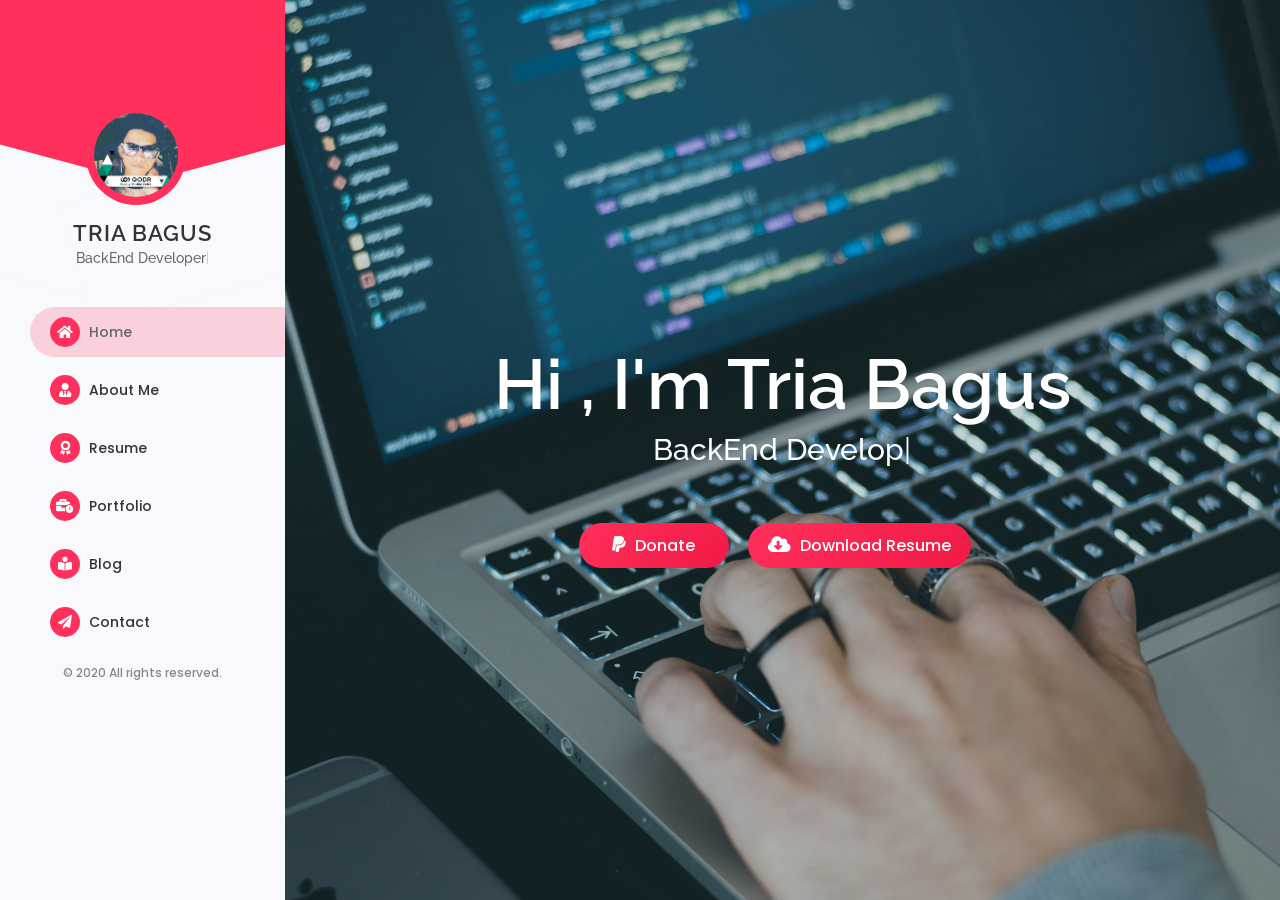
==== commit 707ecc61: "donate and resume download" ====
--- a/index.html
+++ b/index.html
@@ -112,8 +112,8 @@
                                             <span class="typed" style="white-space:pre;"></span>
                                         </div>
                                         <div class="home-buttons">
-                                            <a href="#contact" class="bt-submit"><i class="lnr lnr-envelope"></i> Hubungi Saya</a>
-                                            <a  href="#" class="bt-submit"><i class="lnr lnr-briefcase"></i> Bantuan Kerja</a>
+                                            <a href="https://www.paypal.me/triabagus/10" class="bt-submit"><i class="fab fa-paypal"></i> Donate</a>
+                                            <a href="https://drive.google.com/file/d/1ykYwXKeyWSktTV4yQ9cF_EOFJoiv9l4u/view" class="bt-submit"><i class="fas fa-cloud-download-alt"></i> Download Resume</a>
                                         </div>
                                     </div>
                                 </div>
@@ -138,7 +138,7 @@
                                 <div class="row pb-30">
                                     <div class="col-xs-12 col-sm-12 col-md-6 col-lg-6">
                                         <h3>Tria Bagus Nur Taufik</h3>
-                                        <span class="about-location"><i class="lnr lnr-map-marker"></i> Batu , Indonesia</span>
+                                        <span class="about-location"><i class="lnr lnr-map-marker"></i> Batu City, Indonesia</span>
                                         <p class="about-content">
                                             Hi, I'm a web developer and have been in this field for more than 4 years. It feels good to help and solve problems, problems, and logic that is applied to today's technology. Regarding web developers, I have participated in several training and competitions in the same field. I also contribute with several organizations and communities. 
                                         </p>
@@ -511,7 +511,7 @@
                                                     <span>My Professional</span>
                                                     Work History
                                                 </h4>
-                                                <a class="bt-submit" href="dummy-resume.txt"><i class="fas fa-cloud-download-alt"></i> Download Resume</a>
+                                                <a class="bt-submit" href="https://drive.google.com/file/d/1ykYwXKeyWSktTV4yQ9cF_EOFJoiv9l4u/view"><i class="fas fa-cloud-download-alt"></i> Download Resume</a>
                                             </div>
 
                                             <div class="main-timeline">
@@ -1024,10 +1024,10 @@
                                     <div class="form-contact-me">
                                         <div id="show_contact_msg"></div>
                                         <form method="post" id="contact-form" action="php/contact.php">
-                                            <input name="name" id="name" type="text" placeholder="Nama:" required autocomplete="off">
+                                            <input name="name" id="name" type="text" placeholder="Name:" required autocomplete="off">
                                             <input name="email" id="email" type="email" placeholder="Email:" required autocomplete="off">
-                                            <textarea name="comment" id="comment" placeholder="Pesan:" required rows="6"></textarea>
-                                            <input class="bt-submit" type="submit" value="Kirim Pesan">
+                                            <textarea name="comment" id="comment" placeholder="Message:" required rows="6"></textarea>
+                                            <input class="bt-submit" type="submit" value="Send Message">
                                         </form>
                                     </div>
                                 </div>
@@ -1075,7 +1075,7 @@
                                         </div>
                                         <div class="contact-text w-75">
                                             <h2>Address</h2>
-                                            <p>Kota Batu Kab Malang , <br> Jl arjuno , IND</p>
+                                            <p>Batu City, Indonesia</p>
                                         </div>
                                     </div>
                                 </div>
--- a/css/main.css
+++ b/css/main.css
@@ -683,7 +683,7 @@
     position: relative;
     /* background-color: rgba(17, 214, 240, 0.30); */
     background-color: #FF305B;
-    height: 130px;
+    height: 180px;
 }
 
 .profile-picture-block:before,
@@ -1804,7 +1804,8 @@
 
 .timeline.currecnt .timeline-icon:after,
 .main-timeline .timeline:hover .timeline-icon:after {
-    background: #FF305B;
+    /* background: #FF305B; */
+    background: #11d6f0;
 }
 
 .main-timeline .timeline:nth-child(2n) .timeline-icon:after {
@@ -2057,7 +2058,8 @@
 }
 
 .progress-bar {
-    background-color: #FF305B;
+    /* background-color: #FF305B; */
+    background-color: #11d6f0;
     height: 100%;
     border-radius: 10px;
 }
@@ -2724,7 +2726,7 @@
     font-size: 14px !important;
     border-radius: 100px !important;
     /* background: linear-gradient(135deg, #FF305B, #6ceeff, #FF305B, #ccc, #6ceeff); */
-    background: linear-gradient(-120deg, rgba(255, 48, 91, 1) 35%, rgba(255, 23, 71, 1) 65%, rgba(255, 0, 53, 1) 100%);
+    background: linear-gradient(135deg, #FF305B, #f11946, #FF305B, #f95678, #f11946);
     background-size: 400% 400%;
     margin-top: 35px;
 }
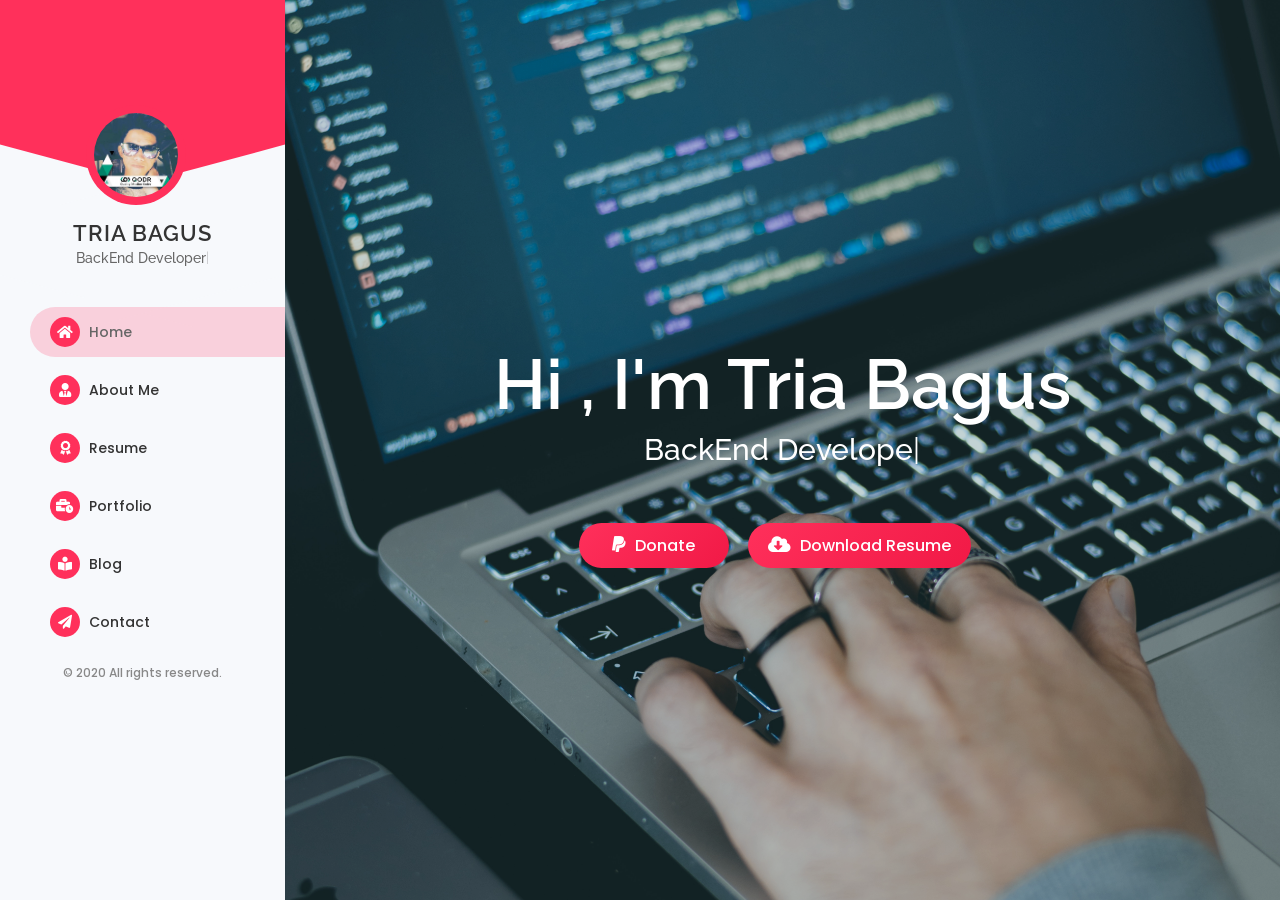
==== commit fc808bf2: "client and resume logo" ====
--- a/index.html
+++ b/index.html
@@ -287,7 +287,7 @@
                                             <div class="counter-block">
                                                 <i class="pe-7s-smile"></i>
                                                 <h4>Happy Clients</h4>
-                                                <span class="counter-block-value" data-count="10">0</span>
+                                                <span class="counter-block-value" data-count="20">0</span>
                                             </div>
                                         </div>
                                     </div>
@@ -311,7 +311,7 @@
                                             <div class="counter-block">
                                                 <i class="pe-7s-cup"></i>
                                                 <h4>Awards Won</h4>
-                                                <span class="counter-block-value" data-count="2">0</span>
+                                                <span class="counter-block-value" data-count="6">0</span>
                                             </div>
                                         </div>
                                     </div>
@@ -344,22 +344,24 @@
                                         <div class="testimonial-item">
                                             <div class="testimonial-content">
                                                 <div class="testimonial-text">
-                                                    <p>Wow what great experience, I love it! It's exactly what I've been looking for. Anna's group was the best investment I ever made. I don't know if I would have ever made it without her guidance and support!</p>
+                                                    <p>
+                                                        Open minded, patient, and willing to learn together. Although I was willing to step down but the results were really good. Recommendations for those who have experience handling laravel projects.
+                                                    </p>
                                                 </div>
                                             </div>            
                                             <div class="testimonial-credits">
                                                 <div class="testimonial-picture">
-                                                    <img src="images/testimonials/testimonial-2.jpg" alt="Gary Johnson"/>
+                                                    <img src="images/testimonials/male.svg" alt="Mulayana M"/>
                                                 </div>              
                                                 <div class="testimonial-author-info">
-                                                    <p class="testimonial-author">Gary Johnson</p>
-                                                    <p class="testimonial-firm">Locost Accessories</p>
+                                                    <p class="testimonial-author">Mulyana M</p>
+                                                    <p class="testimonial-firm">Client Freelance Fastwork</p>
                                                     <ul class="testimonial-stars">
                                                         <li><i class="fa fa-star"></i></li>
                                                         <li><i class="fa fa-star"></i></li>
                                                         <li><i class="fa fa-star"></i></li>
                                                         <li><i class="fa fa-star"></i></li>
-                                                        <li><i class="fa fa-star"></i></li>
+                                                        <li><i class="fa fa-star-half-alt"></i></li>
                                                     </ul>
                                                 </div>
                                             </div>
@@ -375,7 +377,7 @@
                                             </div>            
                                             <div class="testimonial-credits">
                                                 <div class="testimonial-picture">
-                                                    <img src="images/testimonials/testimonial-1.jpg" alt="Daniel Pringle"/>
+                                                    <img src="images/testimonials/male.svg" alt="Daniel Pringle"/>
                                                 </div>              
                                                 <div class="testimonial-author-info">
                                                     <p class="testimonial-author">Daniel Pringle</p>
@@ -401,7 +403,7 @@
                                             </div>            
                                             <div class="testimonial-credits">
                                                 <div class="testimonial-picture">
-                                                    <img src="images/testimonials/testimonial-3.jpg" alt="Billy Adams"/>
+                                                    <img src="images/testimonials/male.svg" alt="Billy Adams"/>
                                                 </div>              
                                                 <div class="testimonial-author-info">
                                                     <p class="testimonial-author">Billy Adams</p>
@@ -434,50 +436,36 @@
                                         <!-- Clients Carousel Block -->
                                         <div class="clients owl-carousel">
                                             <div class="client-block">
-                                                <a href="#" target="_blank" title="Logo">
-                                                    <img src="images/clients/1.png" alt="Logo">
+                                                <a href="https://pesantren-alandalus.com/" target="_blank" title="Pesantren Al-Andalus">
+                                                    <img src="images/clients/1.png" alt="Pesantren Al-Andalus">
                                                 </a>
                                             </div>
                                             <div class="client-block">
-                                                <a href="#" target="_blank" title="Logo">
-                                                    <img src="images/clients/2.png" alt="Logo">
+                                                <a href="http://qodr.or.id/" target="_blank" title="Qodr Comunity">
+                                                    <img src="images/clients/2.png" alt="Qodr Comunity">
                                                 </a>
                                             </div>
                                             <div class="client-block">
-                                                <a href="#" target="_blank" title="Logo">
-                                                    <img src="images/clients/3.png" alt="Logo">
+                                                <a href="https://fastwork.id/" target="_blank" title="Fastwork Technologies Co., Ltd">
+                                                    <img src="images/clients/4.png" alt="Fastwork Technologies Co., Ltd">
                                                 </a>
                                             </div>
                                             <div class="client-block">
-                                                <a href="#" target="_blank" title="Logo">
-                                                    <img src="images/clients/4.png" alt="Logo">
+                                                <a href="https://stitek-balikdiwa.ac.id/" target="_blank" title="Stitek Balikdiwa">
+                                                    <img src="images/clients/5.png" alt="Stitek Balikdiwa">
                                                 </a>
                                             </div>
                                             <div class="client-block">
-                                                <a href="#" target="_blank" title="Logo">
-                                                    <img src="images/clients/5.png" alt="Logo">
+                                                <a href="http://anakteladan.id/" target="_blank" title="Anak Teladan">
+                                                    <img src="images/clients/3.png" alt="Anak Teladan">
                                                 </a>
                                             </div>
                                             <div class="client-block">
-                                                <a href="#" target="_blank" title="Logo">
-                                                    <img src="images/clients/6.png" alt="Logo">
+                                                <a href="https://www.kebunbibit.id/" target="_blank" title="Kebun Bibit">
+                                                    <img src="images/clients/6.png" alt="Kebun Bibit">
                                                 </a>
                                             </div>
-                                            <div class="client-block">
-                                                <a href="#" target="_blank" title="Logo">
-                                                    <img src="images/clients/7.png" alt="Logo">
-                                                </a>
-                                            </div>  
-                                            <div class="client-block">
-                                                <a href="#" target="_blank" title="Logo">
-                                                    <img src="images/clients/8.png" alt="Logo">
-                                                </a>
-                                            </div>  
-                                            <div class="client-block">
-                                                <a href="#" target="_blank" title="Logo">
-                                                    <img src="images/clients/9.png" alt="Logo">
-                                                </a>
-                                            </div>  
+                                             
                                         </div>
                                         <!-- /Clients Carousel Block -->
                                     </div>
@@ -517,7 +505,7 @@
                                             <div class="main-timeline">
                                                 <div class="timeline currecnt">
                                                     <div class="timeline-icon">
-                                                        <img src="images/resume/4.png" alt="">
+                                                        <img src="images/resume/4.png" alt="fastwork technologies co">
                                                     </div>
                                                     <div class="timeline-content">
                                                         <span class="date">Apr 2020 - Till Now</span>
@@ -556,7 +544,7 @@
 
                                                 <div class="timeline">
                                                     <div class="timeline-icon">
-                                                        <img src="images/resume/3.png" alt="">
+                                                        <img src="images/resume/5.png" alt="pesantren al-andalus logo">
                                                     </div>
                                                     <div class="timeline-content">
                                                         <span class="date">2018 - Till Now</span>
@@ -569,7 +557,7 @@
 
                                                 <div class="timeline">
                                                     <div class="timeline-icon">
-                                                        <img src="images/resume/2.png" alt="">
+                                                        <img src="images/resume/6.png" alt="Kebun bibit logo">
                                                     </div>
                                                     <div class="timeline-content  s-m-0 pb-0">
                                                         <span class="date">2016</span>
@@ -690,7 +678,7 @@
                                             <div class="main-timeline">
                                                 <div class="timeline currecnt">
                                                     <div class="timeline-icon">
-                                                        <img src="images/resume/1.png" alt="">
+                                                        <img src="images/resume/2.png" alt="Qodr Comunity">
                                                     </div>
                                                     <div class="timeline-content">
                                                         <span class="date">Oct 2018 - Till Now</span>
@@ -703,7 +691,7 @@
 
                                                 <div class="timeline">
                                                     <div class="timeline-icon">
-                                                        <img src="images/resume/1.png" alt="">
+                                                        <img src="images/resume/7.png" alt="University Asia Malang">
                                                     </div>
                                                     <div class="timeline-content">
                                                         <span class="date">
@@ -717,7 +705,7 @@
 
                                                 <div class="timeline">
                                                     <div class="timeline-icon">
-                                                        <img src="images/resume/1.png" alt="">
+                                                        <img src="images/resume/8.png" alt="High School SMK Islam Batu">
                                                     </div>
                                                     <div class="timeline-content">
                                                         <span class="date">2014 - 2017</span>
--- a/css/main.css
+++ b/css/main.css
@@ -1708,7 +1708,7 @@
 .main-timeline {
     overflow: hidden;
     position: relative;
-    padding: 0px 0;
+    padding: 15px 0;
 }
 
 .main-timeline:before {
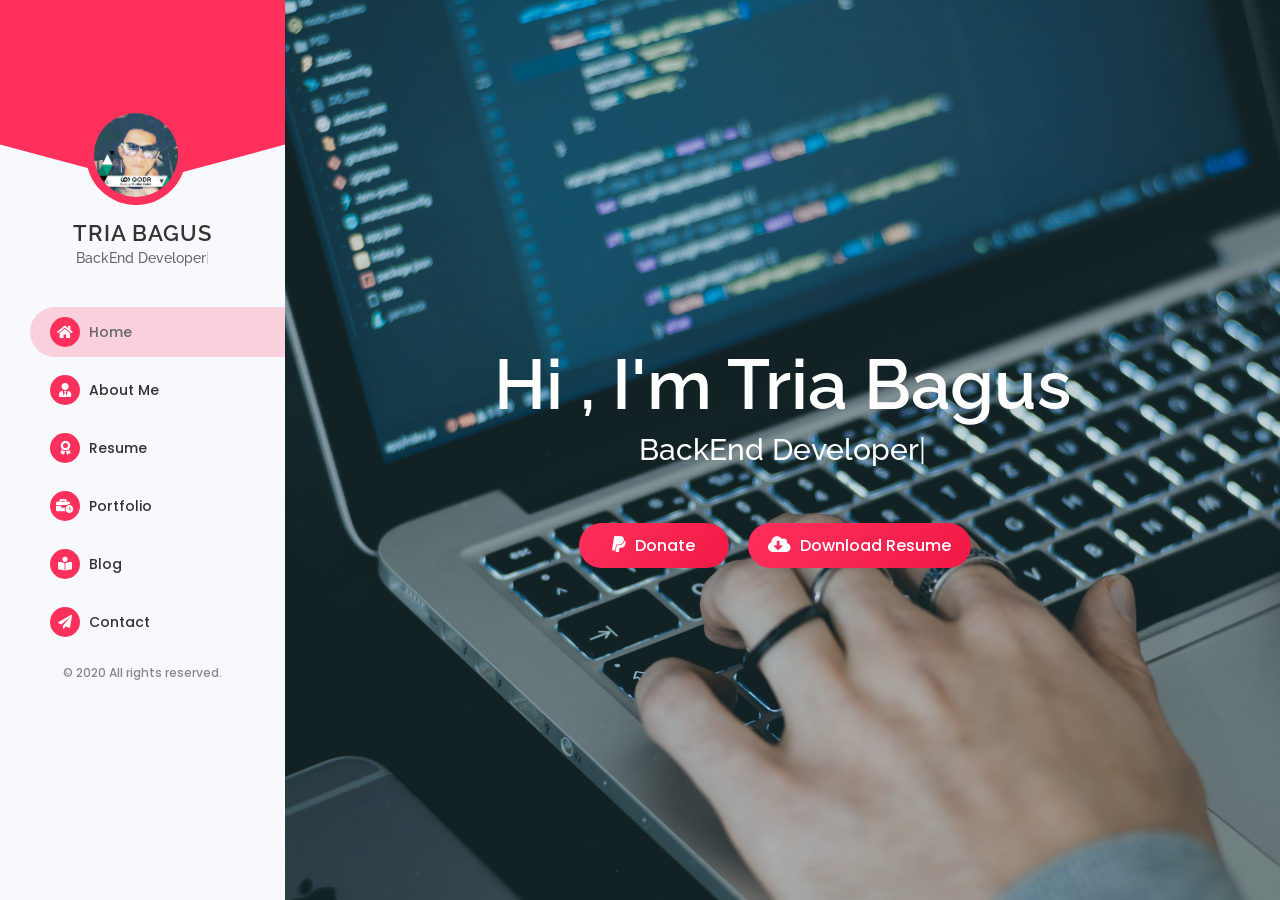
==== commit 322b600e: "add calendar github" ====
--- a/index.html
+++ b/index.html
@@ -271,7 +271,7 @@
                                         </div>
                                     </div>
                                 </div>
-                                <!-- /services -->
+                                <!-- /services --> 
 
                                 <!-- Fun Facts -->
                                 <div class="row pb-30 pt-30">
@@ -323,7 +323,7 @@
                                             <div class="counter-block">
                                                 <i class="pe-7s-coffee"></i>
                                                 <h4>Meetings</h4>
-                                                <span class="counter-block-value" data-count="3">0</span>
+                                                <span class="counter-block-value" data-count="10">0</span>
                                             </div>
                                         </div>
                                     </div>
@@ -425,7 +425,7 @@
                                 <!-- /Testimonials -->
 
                                 <!-- Clients Block -->
-                                <div class="row pt-50">
+                                <div class="row pt-50 pb-50">
                                     <div class="col-xs-12 col-sm-12 col-md-12 col-lg-12">
                                         <div class="section-head">
                                             <h4>
@@ -471,6 +471,24 @@
                                     </div>
                                 </div>
                                 <!-- /Clients Block -->
+
+                                <!-- Prepare a container for your calendar. -->
+                                <div class="special-block-bg ">
+                                    <div class="section-head">
+                                        <h4>
+                                            <span>My recent activity and stats on github.</span>
+                                            My Github
+                                        </h4>
+                                    </div>
+                                    <div class="row">
+                                        <div class="calendar">
+                                            <!-- Loading stuff -->
+                                            Loading the data just for you.
+                                        </div>
+                                    </div>
+                                </div> 
+                                <!-- /Prepare a container for your calendar. -->
+
                             </div>
                         </div>
                     </section>
@@ -1087,7 +1105,7 @@
                                             <li><a href="https://www.behance.net/triatop96792"><i class="fab fa-behance"></i></a></li>
                                             <li><a href="https://www.youtube.com/channel/UCHcS6NOcZAm486_3bIw_g_A"><i class="fab fa-youtube"></i></a></li>
                                             <li><a href="https://www.instagram.com/triabagus.dev/"><i class="fab fa-instagram"></i></a></li>
-                                            <li><a href="https://medium.com/@triatop9"><i class="fab fa-medium-m"></i></a></li>
+                                            <li><a href="https://medium.com/@triabagus"><i class="fab fa-medium-m"></i></a></li>
                                             <li><a href="https://github.com/triabagus"><i class="fab fa-github"></i></a></li>
                                             <li><a href="https://codepen.io/triabagus/"><i class="fab fa-codepen"></i></a></li>
                                             <li><a href="https://stackoverflow.com/users/10947595/tria"><i class="fab fa-stack-overflow"></i></a></li>
@@ -1122,7 +1140,13 @@
         <!-- Wow Animation -->
         <script src="js/wow.js"></script>  
         <!-- Map -->
-        <script src="https://maps.google.com/maps/api/js?key=AIzaSyBkdsK7PWcojsO-o_q2tmFOLBfPGL8k8Vg&amp;language=en"></script>
+        <script src="https://maps.google.com/maps/api/js?key=AIzaSyBkdsK7PWcojsO-o_q2tmFOLBfPGL8k8Vg&amp;language=en"></script> 
+        <!-- Github Calendar -->
+        <script src="js/github-calendar.min.js"></script>
+        <link rel="stylesheet" href="css/github-calendar.css">
+        <link rel="stylesheet" href="css/github-calendar-responsive.css">
+        <script src="js/es6-promise.min.js"></script>
+        <script src="js/fetch.min.js"></script> 
         <!-- Main Script -->
         <script src="js/main.js"></script>
     </body>
--- a/css/github-calendar.css
+++ b/css/github-calendar.css
@@ -0,0 +1,127 @@
+.calendar {
+    width: 750px;
+    font-family: Helvetica, arial;
+    /* border: 1px solid #DDDDDD; */
+    border-radius: 3px;
+    min-height: 243px;
+    text-align: center;
+    margin: 0 auto;
+}
+
+.calendar-graph text.wday,
+.calendar-graph text.month {
+    font-size: 10px;
+    fill: #aaa;
+}
+
+.contrib-legend {
+    text-align: right;
+    padding: 0 14px 10px 0;
+    display: inline-block;
+    float: right;
+}
+
+.contrib-legend .legend {
+    display: inline-block;
+    list-style: none;
+    margin: 0 5px;
+    position: relative;
+    bottom: -1px;
+    padding: 0;
+}
+
+.contrib-legend .legend li {
+    display: inline-block;
+    width: 10px;
+    height: 10px;
+}
+
+.text-small {
+    font-size: 12px;
+    color: #767676;
+}
+
+.calendar-graph {
+    padding: 5px 0 0;
+    height: 126px;
+    text-align: center;
+}
+
+.contrib-column {
+    padding: 15px 0;
+    text-align: center;
+    border-left: 1px solid #ddd;
+    border-top: 1px solid #ddd;
+    font-size: 11px;
+}
+
+.contrib-column-first {
+    border-left: 0;
+}
+
+.table-column {
+    display: table-cell;
+    width: 1%;
+    padding-right: 10px;
+    padding-left: 10px;
+    vertical-align: top;
+}
+
+.contrib-number {
+    font-weight: 300;
+    line-height: 1.3em;
+    font-size: 24px;
+    display: block;
+    color: #333;
+}
+
+.calendar img.spinner {
+    width: 70px;
+    margin-top: 50px;
+    min-height: 70px;
+}
+
+.monospace {
+    text-align: center;
+    color: #000;
+    font-family: monospace;
+}
+
+.monospace a {
+    color: #1D75AB;
+    text-decoration: none;
+}
+
+.contrib-footer {
+    font-size: 11px;
+    padding: 0 10px 12px;
+    text-align: left;
+    width: 100%;
+    box-sizing: border-box;
+    height: 26px;
+}
+
+.left.text-muted {
+    float: left;
+    margin-left: 9px;
+    color: #767676;
+}
+.left.text-muted a {
+    color: #4078c0;
+    text-decoration: none;
+}
+.left.text-muted a:hover,
+.monospace a:hover {
+    text-decoration: underline;
+}
+
+h2.f4.text-normal.mb-3 {
+    display: none;
+}
+
+.float-left.text-gray {
+    float: left;
+}
+#user-activity-overview{
+    display:none;
+}
--- a/css/github-calendar-responsive.css
+++ b/css/github-calendar-responsive.css
@@ -0,0 +1,125 @@
+.calendar {
+    font-family: Helvetica, arial;
+    /* border: 1px solid #DDDDDD; */
+    border-radius: 3px;
+    min-height: 243px;
+    text-align: center;
+    margin: 0 auto;
+}
+
+.calendar-graph text.wday,
+.calendar-graph text.month {
+    font-size: 10px;
+    fill: #aaa;
+}
+
+.contrib-legend {
+    text-align: right;
+    padding: 0 30px 10px 0;
+    display: inline-block;
+    float: right;
+}
+
+.contrib-legend .legend {
+    display: inline-block;
+    list-style: none;
+    margin: 0 5px;
+    position: relative;
+    bottom: -1px;
+    padding: 0;
+}
+
+.contrib-legend .legend li {
+    display: inline-block;
+    width: 10px;
+    height: 10px;
+}
+
+.text-small {
+    font-size: 12px;
+    color: #767676;
+}
+
+.calendar-graph {
+    padding: 5px 0 0;
+    text-align: center;
+}
+
+.contrib-column {
+    padding: 15px 0;
+    text-align: center;
+    border-left: 1px solid #ddd;
+    border-top: 1px solid #ddd;
+    font-size: 11px;
+}
+
+.contrib-column-first {
+    border-left: 0;
+}
+
+.table-column {
+    display: table-cell;
+    width: 1%;
+    padding-right: 10px;
+    padding-left: 10px;
+    vertical-align: top;
+}
+
+.contrib-number {
+    font-weight: 300;
+    line-height: 1.3em;
+    font-size: 24px;
+    display: block;
+    color: #333;
+}
+
+.calendar img.spinner {
+    width: 70px;
+    margin-top: 50px;
+    min-height: 70px;
+}
+
+.monospace {
+    text-align: center;
+    color: #000;
+    font-family: monospace;
+}
+
+.monospace a {
+    color: #1D75AB;
+    text-decoration: none;
+}
+
+.contrib-footer {
+    font-size: 11px;
+    padding: 0 10px 12px;
+    text-align: left;
+    width: 100%;
+    box-sizing: border-box;
+    height: 26px;
+}
+
+.left.text-muted {
+    float: left;
+    margin-left: 9px;
+    color: #767676;
+}
+.left.text-muted a {
+    color: #4078c0;
+    text-decoration: none;
+}
+.left.text-muted a:hover,
+.monospace a:hover {
+    text-decoration: underline;
+}
+
+h2.f4.text-normal.mb-3 {
+    display: none;
+}
+
+.float-left.text-gray {
+    float: left;
+}
+#user-activity-overview{
+    display:none;
+}
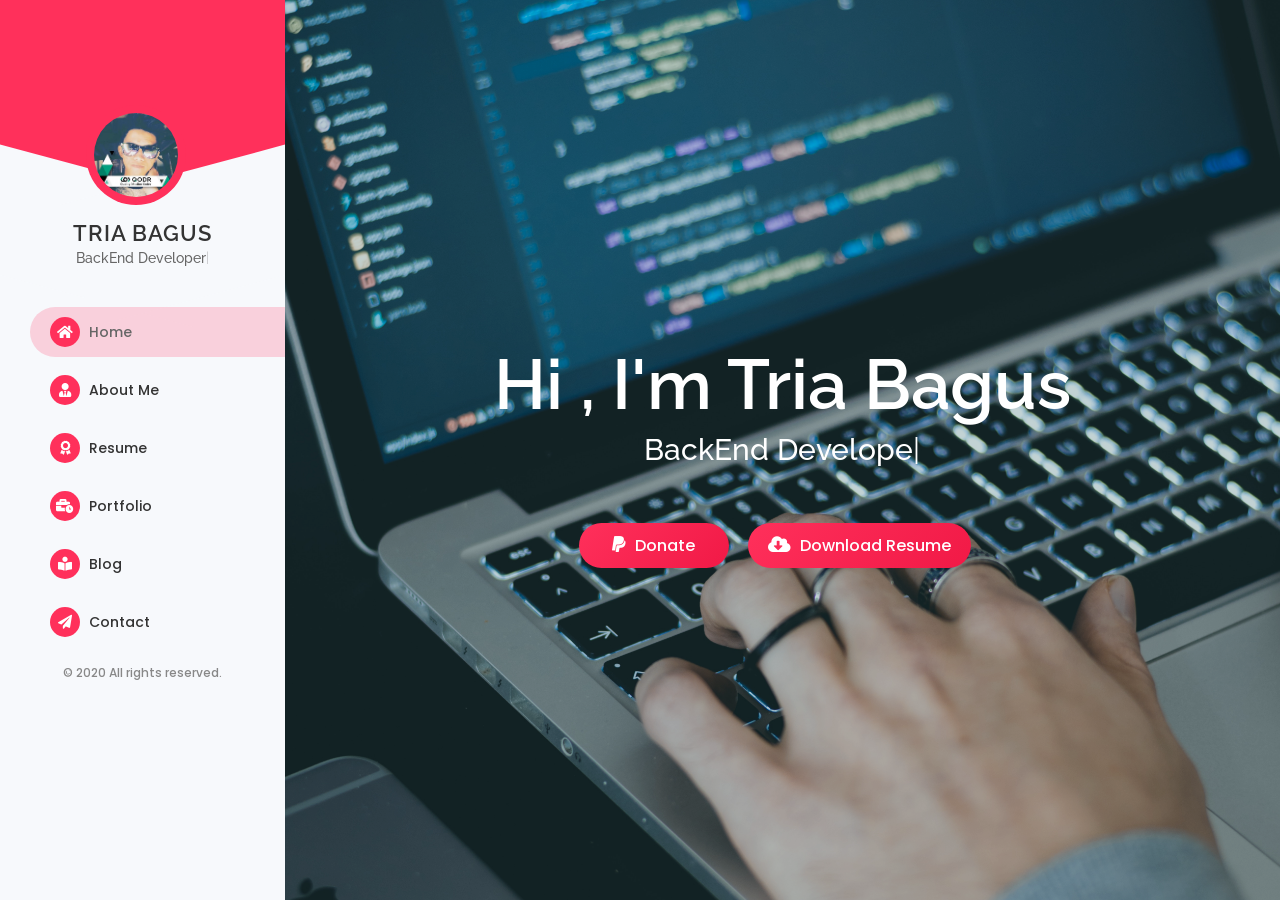
==== commit 5c951388: "bug: font lightcase resource" ====
--- a/index.html
+++ b/index.html
@@ -759,9 +759,9 @@
                             <div class="section-content">
                                 <div class="filter-tabs">
                                     <button class="fil-cat" data-rel="all"><span>0</span> All</button>
-                                    <button class="fil-cat" data-rel="photography"><span>05</span>Website</button>
-                                    <button class="fil-cat" data-rel="web-design"><span>07</span>E-book</button>
-                                    <button class="fil-cat" data-rel="branding"><span>12</span>Logo</button>
+                                    <button class="fil-cat" data-rel="photography"><span>05</span>Laravel</button>
+                                    <button class="fil-cat" data-rel="web-design"><span>07</span>Wordpress</button>
+                                    <button class="fil-cat" data-rel="branding"><span>12</span>Design</button>
                                 </div>
 
                                 <div class="portfolio-grid portfolio-trigger" id="portfolio-page">
@@ -769,14 +769,14 @@
                                     <div class="row">
                                         <div class="col-lg-6 col-md-6 col-sm-12 col-xs-12 portfolio-item branding photography all">
                                             <div class="portfolio-img">
-                                                <img src="images/portfolio/portfolio-img-1.jpg" class="img-responsive" alt="">
+                                                <img src="images/portfolio/anakteladan.id/home.png" class="img-responsive" alt="">
                                             </div>
                                             <div class="portfolio-data">
-                                                <h4><a href="portfolio-single.php">Company Branding</a></h4>
-                                                <p class="meta">Branding + Photography</p>
+                                                <h4><a href="portfolio-single.php">Anakteladan.id</a></h4>
+                                                <p class="meta">Wordpress</p>
                                                 <div class="portfolio-attr"> 
                                                     <a href="portfolio-single.php"><i class="lnr lnr-link"></i></a> 
-                                                    <a href="images/portfolio/portfolio-img-1.jpg" data-rel="lightcase:gal" title="Image Caption"><i class="lnr lnr-move"></i></a> 
+                                                    <a href="images/portfolio/anakteladan.id/home.png" data-rel="lightcase:gal" title="anakteladan.id"><i class="lnr lnr-move"></i></a> 
                                                 </div>
                                             </div>
                                         </div>
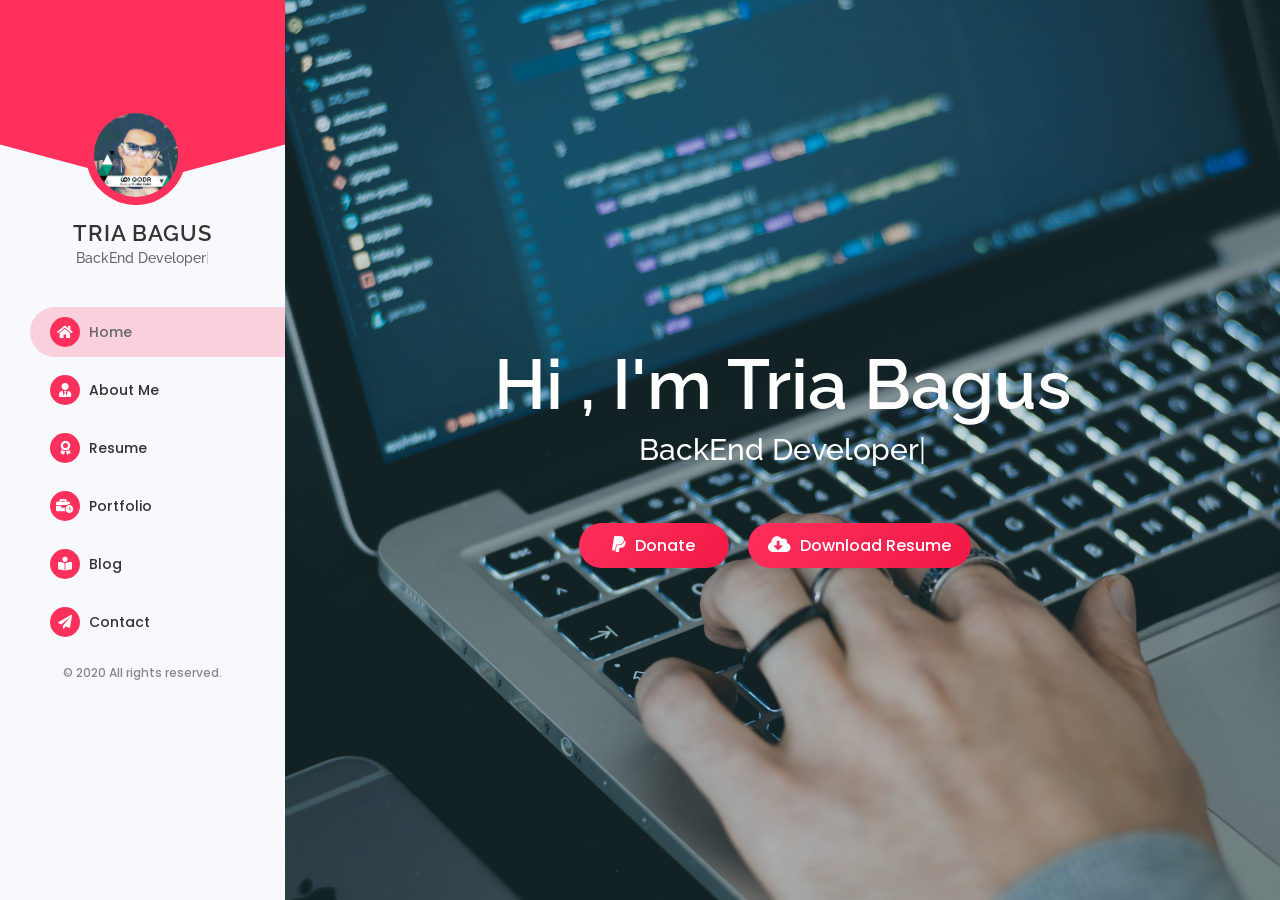
==== commit e810c45e: "improvement: resume image and portfolio image" ====
--- a/index.html
+++ b/index.html
@@ -536,7 +536,7 @@
 
                                                 <div class="timeline">
                                                     <div class="timeline-icon">
-                                                        <img src="images/resume/3.png" alt="">
+                                                        <img src="images/resume/9.png" alt="">
                                                     </div>
                                                     <div class="timeline-content">
                                                         <span class="date">2020</span>
@@ -549,7 +549,7 @@
 
                                                 <div class="timeline">
                                                     <div class="timeline-icon">
-                                                        <img src="images/resume/2.png" alt="">
+                                                        <img src="images/resume/3.png" alt="">
                                                     </div>
                                                     <div class="timeline-content  s-m-0 pb-0">
                                                         <span class="date">2019</span>
@@ -759,104 +759,119 @@
                             <div class="section-content">
                                 <div class="filter-tabs">
                                     <button class="fil-cat" data-rel="all"><span>0</span> All</button>
-                                    <button class="fil-cat" data-rel="photography"><span>05</span>Laravel</button>
-                                    <button class="fil-cat" data-rel="web-design"><span>07</span>Wordpress</button>
-                                    <button class="fil-cat" data-rel="branding"><span>12</span>Design</button>
+                                    <button class="fil-cat" data-rel="laravel"><span>03</span>Laravel</button>
+                                    <button class="fil-cat" data-rel="wordpress"><span>03</span>Wordpress</button>
+                                    <button class="fil-cat" data-rel="design"><span>02</span>Design</button>
                                 </div>
 
                                 <div class="portfolio-grid portfolio-trigger" id="portfolio-page">
                                     <div class="label-portfolio"><span class="rotated-sub">project</span><span class="project-count">8</span></div>
                                     <div class="row">
-                                        <div class="col-lg-6 col-md-6 col-sm-12 col-xs-12 portfolio-item branding photography all">
+                                        <div class="col-lg-6 col-md-6 col-sm-12 col-xs-12 portfolio-item wordpress all">
                                             <div class="portfolio-img">
-                                                <img src="images/portfolio/anakteladan.id/home.png" class="img-responsive" alt="">
+                                                <img src="images/portfolio/anakteladan.id/home.png" class="img-responsive" alt="Wordpress anakteladan.id by tria bagus">
                                             </div>
                                             <div class="portfolio-data">
                                                 <h4><a href="portfolio-single.php">Anakteladan.id</a></h4>
-                                                <p class="meta">Wordpress</p>
+                                                <p class="meta">Website + Wordpress</p>
                                                 <div class="portfolio-attr"> 
                                                     <a href="portfolio-single.php"><i class="lnr lnr-link"></i></a> 
                                                     <a href="images/portfolio/anakteladan.id/home.png" data-rel="lightcase:gal" title="anakteladan.id"><i class="lnr lnr-move"></i></a> 
                                                 </div>
                                             </div>
                                         </div>
-                                        <div class="col-lg-6 col-md-6 col-sm-12 col-xs-12 portfolio-item web-design branding all">
-                                            <div class="portfolio-img"><img src="images/portfolio/portfolio-img-2.jpg" class="img-responsive" alt=""></div>
+
+                                        <!-- Portfolio Page -->
+                                        <div class="col-lg-6 col-md-6 col-sm-12 col-xs-12 portfolio-item laravel all">
+                                            <div class="portfolio-img"><img src="images/portfolio/pendaftaran.stitek.balikdiwa.ac.id/home.png" class="img-responsive" alt="Website laravel pendaftaran.stitek.balikdiwa.ac.id by tria bagus"></div>
                                             <div class="portfolio-data">
-                                                <h4><a href="portfolio-single.php">Home Decoration</a></h4>
-                                                <p class="meta">Web design + Branding</p>
+                                                <h4><a href="portfolio-single.php">Pendaftaran.stitek.balikdiwa.ac.id</a></h4>
+                                                <p class="meta">Website + Laravel</p>
                                                 <div class="portfolio-attr"> 
                                                     <a href="portfolio-single.php"><i class="lnr lnr-link"></i></a> 
-                                                    <a href="images/portfolio/portfolio-img-2.jpg" data-rel="lightcase:gal" title="Image Caption"><i class="lnr lnr-move"></i></a> 
-                                                </div>                                              
-                                            </div>
-                                        </div>
-                                        <div class="col-lg-6 col-md-6 col-sm-12 col-xs-12 portfolio-item branding all">
-                                            <div class="portfolio-img"><img src="images/portfolio/portfolio-img-3.jpg" class="img-responsive" alt=""></div>
+                                                    <a href="images/portfolio/pendaftaran.stitek.balikdiwa.ac.id/home.png" data-rel="lightcase:gal" title="Pendaftaran.stitek.balikdiwa.ac.id"><i class="lnr lnr-move"></i></a> 
+                                                </div>                                                
+                                            </div>
+                                        </div>
+                                        <!-- Portfolio Page End-->
+                                        <!-- Portfolio Page -->
+                                        <div class="col-lg-6 col-md-6 col-sm-12 col-xs-12 portfolio-item laravel all">
+                                            <div class="portfolio-img"><img src="images/portfolio/pengaduan.pesantren-alandalus.com/home.png" class="img-responsive" alt="Website pengaduan.pesantren-alandalus.com"></div>
                                             <div class="portfolio-data">
-                                                <h4><a href="portfolio-single.php">Photography</a></h4>
-                                                <p class="meta">Branding</p>
+                                                <h4><a href="portfolio-single.php">Pengaduan.pesantren-alandalus.com</a></h4>
+                                                <p class="meta">Website + Laravel</p>
                                                 <div class="portfolio-attr"> 
                                                     <a href="portfolio-single.php"><i class="lnr lnr-link"></i></a> 
-                                                    <a href="images/portfolio/portfolio-img-3.jpg" data-rel="lightcase:gal" title="Image Caption"><i class="lnr lnr-move"></i></a> 
-                                                </div>                                             
-                                            </div>
-                                        </div>
-                                        <div class="col-lg-6 col-md-6 col-sm-12 col-xs-12 portfolio-item web-design branding all">
-                                            <div class="portfolio-img"><img src="images/portfolio/portfolio-img-4.jpg" class="img-responsive" alt=""></div>
+                                                    <a href="images/portfolio/pengaduan.pesantren-alandalus.com/home.png" data-rel="lightcase:gal" title="Pengaduan.pesantren-alandalus.com"><i class="lnr lnr-move"></i></a> 
+                                                </div>                                              
+                                            </div>
+                                        </div>
+                                        <!-- Portfolio Page End-->
+                                        <!-- Portfolio Page -->
+                                        <div class="col-lg-6 col-md-6 col-sm-12 col-xs-12 portfolio-item wordpress all">
+                                            <div class="portfolio-img"><img src="images/portfolio/jannatulmawaa.org/home.png" class="img-responsive" alt="Wordpress jannatulmawaa.org by tria bagus"></div>
                                             <div class="portfolio-data">
-                                                <h4><a href="portfolio-single.php">Furniture branding</a></h4>
-                                                <p class="meta">Web design + Branding</p>
+                                                <h4><a href="portfolio-single.php">Jannatulmawaa.org</a></h4>
+                                                <p class="meta">Website + Wordpress</p>
                                                 <div class="portfolio-attr"> 
                                                     <a href="portfolio-single.php"><i class="lnr lnr-link"></i></a> 
-                                                    <a href="images/portfolio/portfolio-img-4.jpg" data-rel="lightcase:gal" title="Image Caption"><i class="lnr lnr-move"></i></a> 
-                                                </div>                                              
-                                            </div>
-                                        </div>
-                                        <div class="col-lg-6 col-md-6 col-sm-12 col-xs-12 portfolio-item branding all">
-                                            <div class="portfolio-img"><img src="images/portfolio/portfolio-img-5.jpg" class="img-responsive" alt=""></div>
+                                                    <a href="images/portfolio/jannatulmawaa.org/home.png" data-rel="lightcase:gal" title="Jannatulmawaa.org"><i class="lnr lnr-move"></i></a> 
+                                                </div>                                             
+                                            </div>
+                                        </div>
+                                        <!-- Portfolio Page End-->
+                                        <!-- Portfolio Page -->
+                                        <div class="col-lg-6 col-md-6 col-sm-12 col-xs-12 portfolio-item laravel all">
+                                            <div class="portfolio-img"><img src="images/portfolio/sik.punya.id/home.png" class="img-responsive" alt="Laravel website sik.punya.id by tria bagus"></div>
                                             <div class="portfolio-data">
-                                                <h4><a href="portfolio-single.php">Flowers power</a></h4>
-                                                <p class="meta">Branding</p>
+                                                <h4><a href="portfolio-single.php">Sik.punya.id</a></h4>
+                                                <p class="meta">Website + Laravel</p>
                                                 <div class="portfolio-attr"> 
                                                     <a href="portfolio-single.php"><i class="lnr lnr-link"></i></a> 
-                                                    <a href="images/portfolio/portfolio-img-5.jpg" data-rel="lightcase:gal" title="Image Caption"><i class="lnr lnr-move"></i></a> 
-                                                </div>                                                
-                                            </div>
-                                        </div>
-                                        <div class="col-lg-6 col-md-6 col-sm-12 col-xs-12 portfolio-item web-design branding all">
-                                            <div class="portfolio-img"><img src="images/portfolio/portfolio-img-6.jpg" class="img-responsive" alt=""></div>
+                                                    <a href="images/portfolio/sik.punya.id/home.png" data-rel="lightcase:gal" title="Sik.punya.id"><i class="lnr lnr-move"></i></a> 
+                                                </div>                                              
+                                            </div>
+                                        </div>
+                                        <!-- Portfolio Page End-->
+                                        <!-- Portfolio Page -->
+                                        <div class="col-lg-6 col-md-6 col-sm-12 col-xs-12 portfolio-item wordpress all">
+                                            <div class="portfolio-img"><img src="images/portfolio/pesantren-alandalus.com/home.png" class="img-responsive" alt="Wordpress pesantren-alandalus.com by tria bagus"></div>
                                             <div class="portfolio-data">
-                                                <h4><a href="portfolio-single.php">Furniture branding</a></h4>
-                                                <p class="meta">Web design + Branding</p>
+                                                <h4><a href="portfolio-single.php">Pesantren-alandalus.com</a></h4>
+                                                <p class="meta">Website + Wordpress</p>
                                                 <div class="portfolio-attr"> 
                                                     <a href="portfolio-single.php"><i class="lnr lnr-link"></i></a> 
-                                                    <a href="images/portfolio/portfolio-img-6.jpg" data-rel="lightcase:gal" title="Image Caption"><i class="lnr lnr-move"></i></a> 
+                                                    <a href="images/portfolio/pesantren-alandalus.com/home.png" data-rel="lightcase:gal" title="Pesantren-alandalus.com"><i class="lnr lnr-move"></i></a> 
                                                 </div>                                               
                                             </div>
                                         </div>
-                                        <div class="col-lg-6 col-md-6 col-sm-12 col-xs-12 portfolio-item branding all">
-                                            <div class="portfolio-img"><img src="images/portfolio/portfolio-img-7.jpg" class="img-responsive" alt=""></div>
+                                        <!-- Portfolio Page End-->
+                                        <!-- Portfolio Page-->
+                                        <div class="col-lg-6 col-md-6 col-sm-12 col-xs-12 portfolio-item design all">
+                                            <div class="portfolio-img"><img src="images/portfolio/design/calendar-1.png" class="img-responsive" alt="Calendar Design by tria bagus"></div>
                                             <div class="portfolio-data">
-                                                <h4><a href="portfolio-single.php">Flowers power</a></h4>
-                                                <p class="meta">Branding</p>
+                                                <h4><a href="portfolio-single.php">Calendar Design</a></h4>
+                                                <p class="meta">Design + Graphic</p>
                                                 <div class="portfolio-attr"> 
                                                     <a href="portfolio-single.php"><i class="lnr lnr-link"></i></a> 
-                                                    <a href="images/portfolio/portfolio-img-7.jpg" data-rel="lightcase:gal" title="Image Caption"><i class="lnr lnr-move"></i></a> 
+                                                    <a href="images/portfolio/design/calendar-1.png" data-rel="lightcase:gal" title="Calendar Design"><i class="lnr lnr-move"></i></a> 
                                                 </div>                                                
                                             </div>
                                         </div>
-                                        <div class="col-lg-6 col-md-6 col-sm-12 col-xs-12 portfolio-item web-design branding all">
-                                            <div class="portfolio-img"><img src="images/portfolio/portfolio-img-8.jpg" class="img-responsive" alt=""></div>
+                                        <!-- Portfolio Page End-->
+                                        <!-- Portfolio Page-->
+                                        <div class="col-lg-6 col-md-6 col-sm-12 col-xs-12 portfolio-item design all">
+                                            <div class="portfolio-img"><img src="images/portfolio/design/ui-1.png" class="img-responsive" alt="Design UI by tria bagus"></div>
                                             <div class="portfolio-data">
-                                                <h4><a href="portfolio-single.php">Furniture branding</a></h4>
-                                                <p class="meta">Web design + Branding</p>
+                                                <h4><a href="portfolio-single.php">UI Design Page</a></h4>
+                                                <p class="meta">Design + UI</p>
                                                 <div class="portfolio-attr"> 
                                                     <a href="portfolio-single.php"><i class="lnr lnr-link"></i></a> 
-                                                    <a href="images/portfolio/portfolio-img-8.jpg" data-rel="lightcase:gal" title="Image Caption"><i class="lnr lnr-move"></i></a> 
+                                                    <a href="images/portfolio/design/ui-1.png" data-rel="lightcase:gal" title="UI Design"><i class="lnr lnr-move"></i></a> 
                                                 </div>                                               
                                             </div>
                                         </div>
+                                        <!-- Portfolio Page End-->
                                     </div>
                                 </div>
                             </div>
